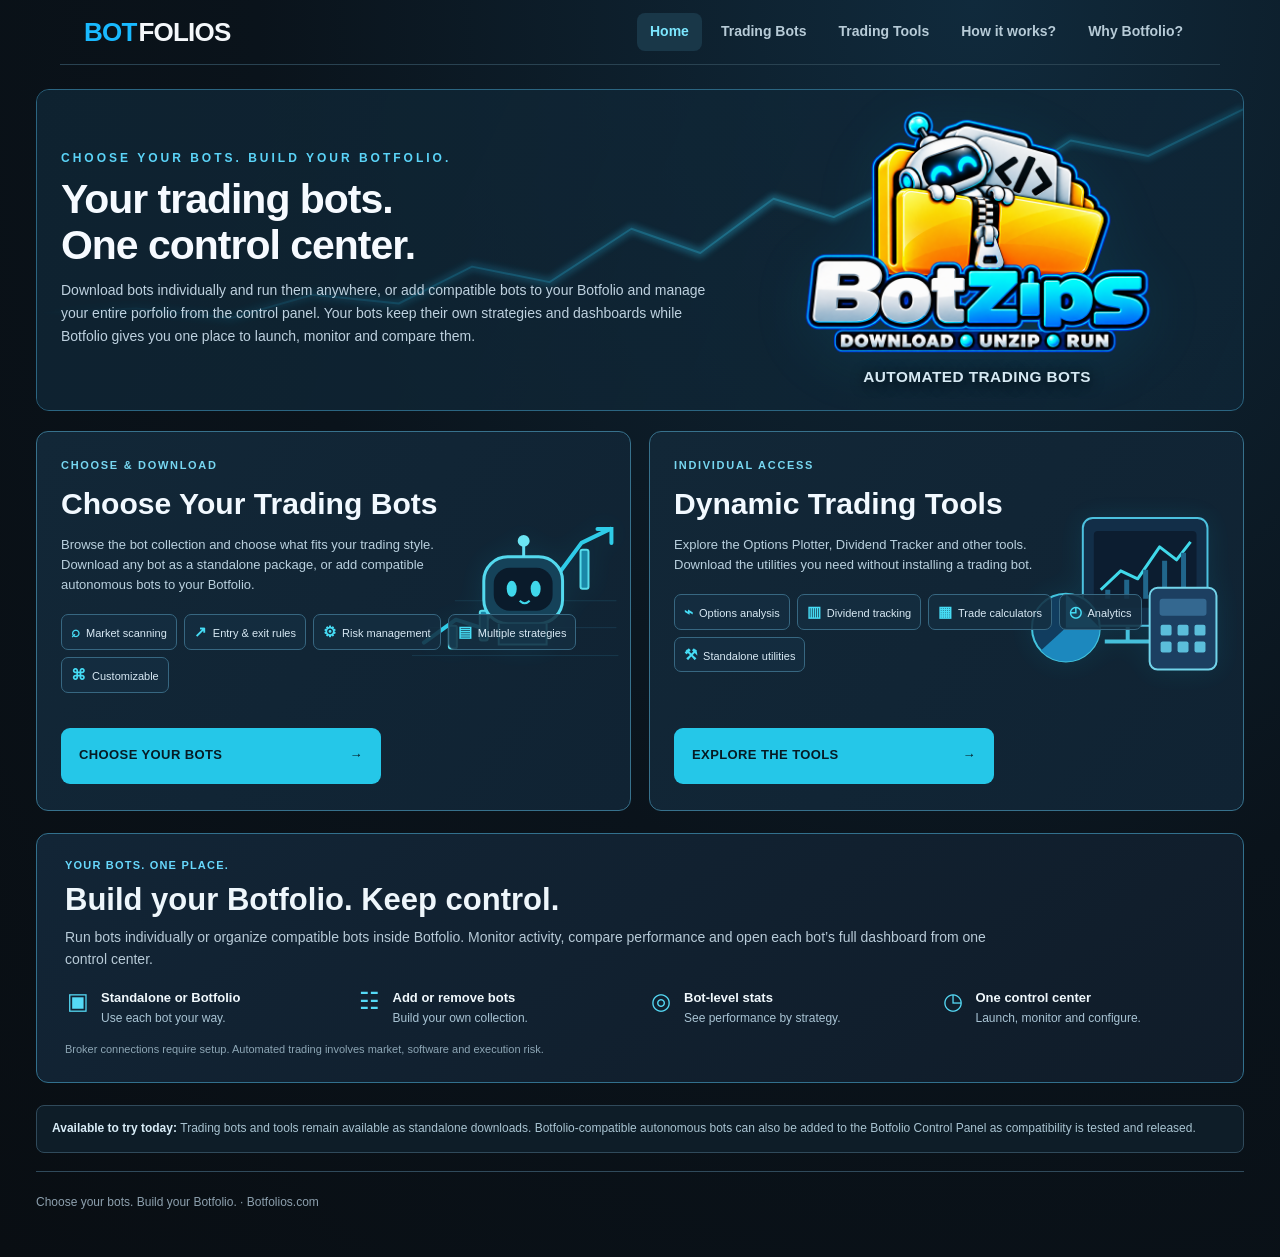
==== index.html @ ec1b8f1c "Update index.html" ====
<!DOCTYPE html>
<html lang="en">
 <head>
<!-- Google tag (gtag.js) -->
<script async src="https://www.googletagmanager.com/gtag/js?id=G-FT272GQ5T5"></script>
<script>
  window.dataLayer = window.dataLayer || [];
  function gtag(){dataLayer.push(arguments);}
  gtag('js', new Date());
  gtag('config', 'G-FT272GQ5T5');
</script>

  <meta charset="utf-8"/>
  <meta content="width=device-width,initial-scale=1" name="viewport"/>
  <script defer="" id="turnstileApi" src="https://challenges.cloudflare.com/turnstile/v0/api.js?render=explicit">
  </script>
  <meta name="description" content="Choose trading bots, build your Botfolio, and manage autonomous strategies from one control center. Download bots individually or add them to your Botfolio.">
  <title>Botfolios.com | Build Your Botfolio</title>
  <style>
   :root{--bg:#0a0f14;--panel:#111923;--panel2:#16212d;--line:#263746;--text:#eef6fb;--muted:#8da0ae;--cyan:#25c7e8;--cyan2:#0b7e99;--good:#55d694;--gold:#e8b95a;--locked:#78838d}
*{box-sizing:border-box}body{margin:0;background:radial-gradient(circle at 70% 0,#112837 0,#0a0f14 34%);color:var(--text);font:14px/1.45 Segoe UI,Arial,sans-serif}button,input,select{font:inherit}input,select{width:100%;height:40px;border:1px solid var(--line);border-radius:7px;background:#0b1219;color:var(--text);padding:8px 10px}input[type=checkbox]{width:auto;height:auto;accent-color:var(--cyan)}.shell{max-width:1260px;margin:auto;padding:24px}.hero{display:flex;justify-content:space-between;align-items:end;gap:20px;margin-bottom:18px}.brand{font-size:27px;font-weight:900;letter-spacing:.2px}.brand span{color:var(--cyan)}.tag{color:var(--muted);font-size:13px;margin-top:3px}.badge{border:1px solid #245064;background:#102633;color:#87e7fa;border-radius:999px;padding:7px 11px;font-weight:800;font-size:12px}.tabs{position:sticky;top:0;z-index:5;display:flex;gap:7px;overflow:auto;background:rgba(10,15,20,.94);backdrop-filter:blur(8px);padding:10px 0 12px;margin-bottom:12px}.tab{white-space:nowrap;border:1px solid var(--line);background:#101923;color:#b9c8d2;border-radius:7px;padding:9px 13px;cursor:pointer}.tab.active{background:#123044;border-color:#2386a2;color:#fff}.page{display:none}.page.active{display:block}.section{background:linear-gradient(180deg,var(--panel),#0f171f);border:1px solid var(--line);border-radius:10px;margin-bottom:12px;overflow:hidden}.head{display:flex;justify-content:space-between;gap:12px;align-items:center;padding:13px 15px;border-bottom:1px solid var(--line);font-weight:850;letter-spacing:.35px}.head small{font-weight:500;color:var(--muted);letter-spacing:0}.body{padding:15px}.grid{display:grid;grid-template-columns:repeat(4,minmax(0,1fr));gap:12px}.grid.three{grid-template-columns:repeat(3,minmax(0,1fr))}.field{display:grid;gap:6px;color:#aebdca;font-size:12px}.checks{display:flex;flex-wrap:wrap;gap:10px 18px;margin-top:13px}.check{display:flex;align-items:center;gap:7px;color:#c7d4dd}.note{margin-top:12px;padding:10px 12px;border-left:3px solid var(--cyan2);background:#0c151d;color:#9fb2bf;border-radius:3px}.rule{display:grid;grid-template-columns:1.2fr .9fr .7fr .7fr 42px;gap:8px;margin-top:8px}.add{margin-top:10px;border:1px dashed #347086;background:#0c1c26;color:#9cecff;border-radius:7px;padding:9px 12px;cursor:pointer}.premium-wrap{border:1px solid #5b4b2a;background:linear-gradient(180deg,#181711,#11151a);box-shadow:inset 0 1px 0 rgba(255,214,128,.06)}.premium-title{color:#ffd782}.premium-badge{background:#302712;border:1px solid #715b29;color:#ffd782;border-radius:999px;padding:4px 8px;font-size:10px;font-weight:900;letter-spacing:.8px}.premium-grid{display:grid;grid-template-columns:repeat(3,minmax(0,1fr));gap:10px}.premium-card{position:relative;border:1px solid #39382f;background:#11161b;border-radius:9px;padding:13px;min-height:132px;overflow:hidden}.premium-card h3{margin:0 0 6px;font-size:14px;color:#dce3e8}.premium-card p{margin:0 0 12px;color:#7f8b94;font-size:12px}.premium-card .fake{display:flex;gap:7px;opacity:.42;filter:saturate(.4)}.premium-card select,.premium-card input{height:34px;pointer-events:none}.lock{position:absolute;right:10px;top:10px;color:var(--gold);font-weight:900;font-size:11px}.premium-footer{display:flex;justify-content:space-between;align-items:center;gap:15px;margin-top:13px;padding:11px 12px;background:#17150e;border:1px solid #443a22;border-radius:8px;color:#a99b77}.premium-footer b{color:#f4ce76}.buildbar{position:sticky;bottom:0;display:flex;justify-content:space-between;align-items:center;gap:15px;margin-top:16px;padding:14px 15px;background:rgba(13,20,27,.96);border:1px solid #294151;border-radius:10px;backdrop-filter:blur(8px)}.buildbtn{border:0;border-radius:8px;background:linear-gradient(180deg,#34d2ee,#1295b4);color:#031017;font-weight:950;padding:12px 22px;cursor:pointer}.summary{color:#91a4b1;font-size:12px}.json{white-space:pre-wrap;background:#081016;border:1px solid var(--line);padding:14px;border-radius:8px;color:#b9dce7;max-height:420px;overflow:auto}.locked-input{opacity:.45;pointer-events:none}.pill{display:inline-block;border:1px solid #315262;border-radius:999px;padding:3px 7px;color:#9edff0;font-size:10px;font-weight:800}.subhead{font-weight:800;margin:3px 0 10px;color:#dce7ed}@media(max-width:900px){.grid,.grid.three,.premium-grid{grid-template-columns:repeat(2,minmax(0,1fr))}.rule{grid-template-columns:1fr 1fr}.hero{align-items:flex-start;flex-direction:column}}@media(max-width:560px){.shell{padding:14px}.grid,.grid.three,.premium-grid{grid-template-columns:1fr}.rule{grid-template-columns:1fr}.buildbar{align-items:stretch;flex-direction:column}.buildbtn{width:100%}}

@keyframes botSpin{to{transform:rotate(360deg)}}
.build-status{display:none;margin-top:22px;text-align:center}
.build-status.show{display:block}
.build-spinner{
  box-sizing:border-box;width:70px;height:70px;margin:0 auto 14px;
  border:7px solid #173342;border-top-color:#55d8ff;border-radius:50%;
  animation:botSpin .85s linear infinite;position:relative
}
.build-spinner.ready,.build-spinner.failed{animation:none}
.build-spinner.ready{border:1px solid #23d48a;border-radius:13px;background:linear-gradient(145deg,#35e5a4,#0ea873);box-shadow:0 8px 22px rgba(0,0,0,.22)}
.build-spinner.failed{border:3px solid #ff4d57}
.build-spinner.ready::after{
  content:"";position:absolute;inset:0;display:block;
  background:#fff;clip-path:polygon(16% 48%,27% 37%,43% 54%,75% 20%,87% 31%,43% 78%);
}
.build-spinner.failed::after{
  content:"×";position:absolute;inset:0;display:flex;align-items:center;
  justify-content:center;color:#ff626b;font-size:46px;font-weight:900
}
.build-status-title{font-weight:900;font-size:16px;color:#bdefff}
.build-status-text{margin-top:8px;color:#91a4b1;font-size:13px}

/* Bitcoin Premium checkout */
.premium-cta{border:1px solid #876b2f;background:linear-gradient(135deg,#241d10,#131a20);border-radius:10px;padding:17px;margin-top:14px}
.premium-cta h3{margin:0 0 5px;color:#ffd782;font-size:18px}.premium-cta p{margin:0 0 12px;color:#c6b99a}
.premium-button{background:linear-gradient(180deg,#ffd782,#dba638);border:0;color:#221807;font-weight:900;border-radius:8px;padding:12px 20px;cursor:pointer}
.premium-button:disabled{opacity:.5;cursor:not-allowed}.payment-panel{display:none;margin-top:15px;padding:15px;border:1px solid #6e582a;border-radius:9px;background:#14170f}
.payment-panel.show{display:block}.payment-panel code{word-break:break-all;color:#ffdb8a}.payment-panel input{margin:8px 0}.payment-message{margin-top:10px;color:#ffda89;white-space:pre-wrap}

/* Premium launch roadmap */
.premium-section-label{display:flex;align-items:center;justify-content:space-between;gap:12px;margin:6px 0 14px;padding-bottom:10px;border-bottom:1px solid #735a2d;color:#ffda86;font-size:15px;font-weight:900;letter-spacing:.5px}
.premium-section-label small{font-size:11px;color:#c5b48c;font-weight:600;letter-spacing:0}
.premium-section-label.future{color:#9ba9b6;border-bottom-color:#34404c;margin-top:25px}
.premium-card.launch{border-color:#84672e;background:linear-gradient(145deg,#282215,#161a1e);box-shadow:inset 0 1px 0 #b68c3230}
.premium-card.launch h3{color:#ffe0a0}
.premium-card.future{background:#0d1217;border-color:#252c34;opacity:.56;filter:grayscale(.65)}
.premium-card.future h3{color:#a7b1bb}
.premium-card.future .lock{color:#8994a1}
.premium-card.future .fake{opacity:.24}
.premium-intro{font-size:13px;color:#c5bba6;margin:0 0 16px}

/* Restrained Premium palette: gold belongs to launch cards only. */
.premium-wrap{border-color:#304455;background:linear-gradient(180deg,#121d28,#101820);box-shadow:none}
.premium-wrap>.head{border-bottom-color:#304455}
.premium-title{color:#eff5ff}
.premium-badge{background:#172430;border-color:#455b6d;color:#b7d0e4}
.premium-intro{color:#b6c5d1}
.premium-section-label{color:#eef4fa;border-bottom-color:#354b5b}
.premium-section-label small{color:#b7c5d1}
.premium-section-label.future{color:#a6c7dc;border-bottom-color:#354b5b}
.premium-card.launch{border-color:#c39737;background:linear-gradient(145deg,#211d14,#151a1e);box-shadow:inset 0 1px 0 #b68c3230}
.premium-card.launch h3,.premium-card.launch .lock{color:#ffda86}
.premium-footer{background:#111c26;border-color:#304455;color:#b3c5d2}
.premium-footer b{color:#e7f0f7}

/* Unsupported indicator options are visible but unavailable until Brain + runtime wiring is tested. */
select option:disabled{color:#81909e;background:#17212d}
.indicator-availability{border:1px solid #365266;background:#132331;border-radius:8px;padding:10px 12px;color:#bcd2e0;font-size:12px;margin:10px 0}
.indicator-availability strong{color:#8ad5ff}

/* Approved symbol whitelist */
.whitelist-entry{display:flex;gap:9px;align-items:center}.whitelist-entry input{max-width:370px}.whitelist-entry .add{margin:0;white-space:nowrap;height:40px}.symbol-chips{display:flex;gap:9px;flex-wrap:wrap;margin-top:13px}.symbol-chip{display:inline-flex;align-items:center;gap:9px;border:1px solid #3286a6;background:#112c3b;color:#d8f3ff;padding:7px 10px;border-radius:8px;font-weight:800}.symbol-chip button{width:23px;height:23px;border:1px solid #56778a;border-radius:5px;background:#193344;color:#e5f7ff;cursor:pointer}.symbol-count{color:#75dafa;font-weight:800}.symbol-error{color:#ff9b9b;min-height:16px;font-size:12px;margin-top:5px}@media(max-width:560px){.whitelist-entry{flex-wrap:wrap}.whitelist-entry input{max-width:none}}

/* Step 5: Basic / Premium choice */
.build-choice-intro{text-align:center;margin:2px 0 20px}.build-choice-intro h2{font-size:25px;margin:0 0 6px}.build-choice-intro p{color:var(--muted);margin:0}
.build-choices{display:grid;grid-template-columns:repeat(2,minmax(0,1fr));gap:15px;margin:18px 0}
.build-choice{display:flex;flex-direction:column;gap:12px;border:1px solid #3b5668;border-radius:12px;padding:23px;background:linear-gradient(155deg,#182734,#101922)}
.build-choice.paid{border:2px solid #c39840;background:linear-gradient(155deg,#292418,#131b22)}
.choice-label{display:inline-block;align-self:flex-start;border:1px solid #507084;border-radius:999px;padding:4px 10px;color:#a8deee;font-size:11px;font-weight:900;letter-spacing:.8px}
.paid .choice-label{border-color:#947234;color:#ffdf91}.choice-heading{display:flex;align-items:baseline;justify-content:space-between;gap:8px}
.choice-heading h3{font-size:21px;margin:0}.choice-price{font-size:29px;font-weight:900;color:#f4f9fc}.paid .choice-price{color:#ffdc8b}
.build-choice p{color:#b8c9d5;margin:0}.choice-features{margin:0;padding:0;list-style:none;color:#d7e6ef;line-height:2}.choice-features li::before{content:'✓';color:#63d8a2;margin-right:9px;font-weight:900}
.choice-action{margin-top:auto;min-height:45px;border:0;border-radius:8px;font-weight:900;cursor:pointer;background:linear-gradient(180deg,#39d4f0,#1299b9);color:#06171d;padding:11px 15px}
.paid .choice-action{background:linear-gradient(180deg,#ffdc89,#d8a638);color:#261a08}
.restore-box{border:1px solid #385263;background:#101d28;border-radius:10px;padding:16px;margin:18px 0}.restore-box h3{margin:0 0 6px}.restore-box p{margin:0 0 12px;color:var(--muted)}.restore-row{display:flex;gap:9px}.restore-row input{flex:1}.restore-row button{white-space:nowrap;border:1px solid #4d879d;background:#1b3543;color:#c4eefa;border-radius:7px;padding:8px 16px;cursor:pointer}.restore-note{font-size:12px;color:#cbbd91;margin-top:9px}
#premiumCheckout{display:none}#premiumCheckout.show{display:block}
@media(max-width:680px){.build-choices{grid-template-columns:1fr}.restore-row{flex-direction:column}}

/* Build progress lives beside the edition cards, not in a duplicate sticky footer. */
.build-status{margin:20px 0;padding:22px;border:1px solid #34738a;border-radius:12px;background:linear-gradient(150deg,#122c3a,#101a24);text-align:center}
.build-status.show{display:block}
.build-status-title{font-size:21px}
.build-status-text{font-size:14px;min-height:22px}
.build-status.ready{border-color:#3eac77}.build-status.failed{border-color:#d16b70}
.build-download{display:none;margin:16px auto 0;max-width:360px}
.build-download.show{display:block}
.turnstile-help{margin:10px auto 0;max-width:640px;color:#ffcf8b;text-align:center;font-size:12px}

/* Premium build progress — actual status only, no fabricated percentage */
.premium-progress{display:none;margin-top:16px;padding:20px;border:1px solid #c59a3d;border-radius:11px;background:linear-gradient(145deg,#192632,#111b24);color:#e7edf3}
.premium-progress.show{display:block}.premium-progress h3{margin:8px 0 2px;font-size:21px;color:#ffdc88}.premium-progress .pp-badge{display:inline-block;border:1px solid #9e762d;border-radius:20px;padding:4px 10px;color:#ffe09c;font-size:11px;font-weight:800;letter-spacing:.7px}.pp-sub{color:#aabccb;margin:0 0 14px}.pp-track{height:9px;background:#293b49;border-radius:20px;overflow:hidden;margin:15px 0 7px}.pp-fill{width:0;height:100%;background:linear-gradient(90deg,#c58c2c,#ffe19a);border-radius:20px;transition:width .4s}.pp-fill.indeterminate{width:35%;animation:pp-slide 1.7s ease-in-out infinite}@keyframes pp-slide{0%{transform:translateX(-105%)}100%{transform:translateX(390%)}}.pp-meta{display:flex;justify-content:space-between;gap:12px;color:#b7c9d7;font-size:12px}.pp-steps{display:grid;gap:11px;margin:20px 0}.pp-step{display:flex;align-items:center;gap:12px;color:#9fb0bd}.pp-mark{display:grid;place-items:center;flex:0 0 25px;height:25px;border:2px solid #627789;border-radius:50%;font-size:14px;font-weight:900}.pp-step.done{color:#dcebe4}.pp-step.done .pp-mark{background:#20a86a;border-color:#20a86a;color:white}.pp-step.current{color:#ffdc88;font-weight:700}.pp-step.current .pp-mark{border-color:#efbc54;color:#efbc54}.pp-info{padding:13px;border:1px solid #315a77;border-radius:8px;background:#132c3e;color:#c3deee;font-size:13px;line-height:1.6}.pp-error{color:#ffac9b}.pp-link{display:none;margin-top:13px;text-decoration:none}.pp-link.show{display:inline-block}@media(max-width:600px){.premium-progress{padding:14px}.pp-meta{flex-direction:column}}

.payment-wait-note{display:none;margin:12px 0;padding:12px;border:1px solid #ae8335;border-radius:8px;background:#332918;color:#ffdf9a;font-size:13px;line-height:1.55}.payment-wait-note.show{display:block}
.payment-success-actions{display:none;margin-top:15px;padding:17px;border:1px solid #44ad80;border-radius:9px;background:#142e29;color:#e1f5e9}.payment-success-actions.show{display:block}.payment-success-actions strong{font-size:17px;color:#91efbd}.payment-success-actions p{font-size:13px;line-height:1.5}.payment-success-actions .premium-button{margin-top:8px;max-width:100%}.payment-key-row{display:flex;align-items:center;gap:10px;flex-wrap:wrap;margin:12px 0}.payment-key-row code{overflow-wrap:anywhere;font-size:12px}.payment-hint{color:#c6d6cb}
/* Small optional restore demo; leaves payment and build flows unchanged. */
.restore-title-row{display:flex;align-items:baseline;gap:15px;flex-wrap:wrap;margin-bottom:6px}
.restore-title-row h3{margin:0}
.restore-demo-link{border:0;background:transparent;color:#f3c866;text-decoration:underline;text-underline-offset:3px;font-size:12px;font-weight:700;cursor:pointer;padding:0}
.restore-demo-link:hover,.restore-demo-link:focus-visible{color:#ffe7a7}
.restore-demo-dialog{border:1px solid #b78b39;border-radius:12px;background:#111e29;color:#f3f6f9;box-shadow:0 24px 75px #000b;padding:22px;width:min(94vw,820px);max-height:90vh}
.restore-demo-dialog::backdrop{background:#020810d9}
.restore-demo-dialog header{display:flex;align-items:center;justify-content:space-between;gap:16px;margin-bottom:8px}
.restore-demo-dialog h3{margin:0;font-size:20px;color:#ffdc88}
.restore-demo-dialog p{color:#bbcedc;font-size:13px;line-height:1.5;margin:6px 0 15px}
.restore-demo-dialog img{display:block;width:100%;height:auto;max-height:65vh;background:#0c1720;border:1px solid #385263;border-radius:7px}
.restore-demo-close{background:#213848;color:#d9f3ff;border:1px solid #527f94;border-radius:6px;padding:7px 12px;cursor:pointer;font-size:18px}

/* v1.6.14: compact wallet-style address-first quote; reserve gold for primary actions. */
.btc-copy-row{display:flex;align-items:baseline;justify-content:space-between;gap:12px;margin:10px 0;flex-wrap:wrap}
.btc-copy-info{min-width:0;overflow-wrap:anywhere;color:#d8e6ef}
.btc-copy-info strong{color:#d8e6ef}
.btc-copy-info code{color:#e3edf4}
.btc-copy-link{border:0;background:transparent;color:#86cfe9;text-decoration:underline;text-underline-offset:3px;padding:2px 4px;cursor:pointer;font:inherit;font-size:12px;white-space:nowrap}
.btc-copy-link:hover,.btc-copy-link:focus-visible{color:#c5f0ff}
.btc-exact-note{color:#d7bd81;font-size:12px;margin:3px 0 13px}
#paymentQuote>p{color:#d0dbe3}
#paymentQuote>p b{color:#c6d5de}
.payment-wait-note{border-color:#79643a;background:#28271e;color:#d9cba9}
.home-library-links{display:flex;align-items:center;gap:15px;flex-wrap:wrap;margin-top:auto}
.home-library-links .path-button{margin-top:0}
.home-tools-link{color:#8ee7fa;text-decoration:none;font-size:13px;font-weight:850;letter-spacing:.5px;white-space:nowrap;border-bottom:1px solid #327b8d;padding:7px 1px}
.home-tools-link:hover,.home-tools-link:focus-visible{color:#fff;border-bottom-color:#8ee7fa}
@media(max-width:560px){.home-library-links{align-items:stretch;flex-direction:column;gap:8px}.home-tools-link{text-align:center}}

/* Compact tools banner inside the Mini-RSI feature box */
.mini-tools-banner{display:flex;align-items:center;justify-content:space-between;gap:16px;margin:0 22px 20px;padding:13px 17px;border:1px solid #2d6278;border-radius:9px;background:linear-gradient(100deg,#173044,#122636)}
.mini-tools-banner strong{display:block;color:#e6f8ff;font-size:14px;letter-spacing:.2px}
.mini-tools-banner span{display:block;color:#a9c6d5;font-size:12px;margin-top:3px}
.mini-tools-banner a{flex-shrink:0;color:#8ee7fa;font-size:12px;font-weight:800;letter-spacing:.6px;text-decoration:none;border:1px solid #39849d;border-radius:7px;padding:10px 13px}
.mini-tools-banner a:hover,.mini-tools-banner a:focus-visible{color:#fff;border-color:#8ee7fa;background:#1d4254}
@media(max-width:580px){.mini-tools-banner{flex-direction:column;align-items:stretch;margin:0 14px 15px}.mini-tools-banner a{text-align:center}}

/* Mini-RSI / Trading Tools split card */
.mini-rsi .mini-body.mini-split{display:grid;grid-template-columns:minmax(0,1fr) minmax(320px,.92fr);gap:20px;align-items:stretch;padding:22px}
.mini-left{display:flex;align-items:center;gap:18px;min-width:0;padding:8px 6px}
.mini-left .home-glyph{flex:0 0 57px}
.mini-left h2{font-size:23px}
.mini-left p{font-size:14px}
.mini-tools-panel{border:1px solid #315a70;background:#102230;border-radius:10px;padding:18px 20px;min-width:0;display:flex;flex-direction:column;gap:10px}
.mini-tools-heading h2{font-size:21px;margin:2px 0 1px}
.mini-tools-heading p{font-size:12px;margin:0 0 3px}
.mini-tools-kicker{font-size:10px;font-weight:850;letter-spacing:1.1px;color:#80dff2}
.mini-tool-row{display:flex;align-items:center;gap:11px;border:1px solid #29485a;border-radius:8px;padding:9px 10px;background:#162c3c}
.mini-tool-icon{height:35px;width:35px;flex:0 0 35px;border:1px solid #315b71;border-radius:8px;display:grid;place-items:center;color:#86e1f3;font-size:20px}
.mini-tool-row>div:nth-child(2){flex:1;min-width:0}
.mini-tool-row strong{display:block;font-size:13px;color:#f0f8fc}
.mini-tool-row span{display:block;font-size:11px;color:#aac8d7;margin-top:2px}
.mini-tool-row>a{display:grid;place-items:center;width:34px;height:34px;border-radius:7px;background:#2ab5d5;color:#072230;text-decoration:none;font-size:21px;font-weight:800}
.mini-tool-row>a:hover{background:#79e6f7}
.mini-all-tools{display:flex;align-items:center;justify-content:space-between;border:1px solid #43839a;border-radius:7px;padding:10px 12px;color:#a6efff;text-decoration:none;font-size:12px;font-weight:850;letter-spacing:.4px;margin-top:auto}
.mini-all-tools:hover{background:#1b4051;color:white}
.mini-head-tools{font-size:11px;color:#8de2f2}
@media(max-width:820px){.mini-rsi .mini-body.mini-split{grid-template-columns:1fr}.mini-head-tools{display:none}}
@media(max-width:560px){.mini-left{align-items:flex-start;flex-direction:column}.mini-rsi .mini-body.mini-split{padding:15px}.mini-tools-panel{padding:15px}}
  </style>
  <style>
   /* v1.6.15: one centered customer-facing Premium action, no duplicate build controls */
#premiumBuildBtn,#paymentBuildDownload,#ppDownload{display:none!important}
.premium-action-wrap{max-width:760px;margin:22px auto 12px;text-align:center;padding:12px 18px}
.premium-single-action{display:block;width:100%;min-height:55px;font-size:17px;letter-spacing:.3px;box-shadow:0 5px 18px #0005}
.premium-single-action:disabled{opacity:.72;cursor:wait}
.premium-action-note{margin-top:10px;color:#b9c9d4;font-size:13px;line-height:1.5}
.payment-success-actions{background:#142c28;border-color:#386b57}
.payment-success-actions .payment-hint{display:none}
#turnstileWrap{margin-top:8px!important}
  </style>
  <style>
   /* v1.6.18 — One Premium workspace, collapsible steps, restrained accent color. */
.premium-workspace{margin:18px 0;border:1px solid #3b596a;border-radius:12px;background:#101d27;padding:17px 18px 20px}
.premium-workspace-heading h3{margin:0 0 4px;font-size:20px;color:#eaf4fa}.premium-workspace-heading p{margin:0 0 15px;color:#aebfc9;font-size:13px}
.premium-fold{border:1px solid #334c5c;border-radius:9px;background:#13212b;margin:10px 0;overflow:hidden}
.premium-fold[open]{border-color:#52758a}.premium-fold>summary{cursor:pointer;list-style:none;padding:14px 16px;font-weight:800;color:#dce9ef;display:flex;align-items:center;gap:12px}
.premium-fold>summary::-webkit-details-marker{display:none}.fold-state{font-size:12px;color:#9cc5d5;font-weight:500;margin-left:auto}.fold-chevron{font-size:19px;color:#a9c4d0;transition:transform .2s}.premium-fold[open] .fold-chevron{transform:rotate(180deg)}
.fold-body{padding:0 15px 16px}.premium-fold .restore-box.embedded,.premium-fold .premium-cta.embedded{margin:0;padding:8px 0 0;border:0;background:transparent;box-shadow:none}
.premium-fold .restore-title-row h3{display:none}.premium-fold .restore-title-row{justify-content:flex-end}.premium-fold .restore-box>p{font-size:13px}
.premium-fold .premium-cta h3{display:none}.premium-fold .premium-cta>p{font-size:12px;color:#b5c4cf}
.premium-fold .payment-panel{background:#121d24;border:1px solid #344c58}.premium-fold .payment-success-actions{border-color:#387e65;background:#142a26}
.premium-fold .premium-progress{margin:4px 0 0;border:0;background:transparent;padding:12px 0}.premium-fold .premium-progress h3{color:#e2f2f6}
.premium-fold .pp-badge{border-color:#43745e;color:#a3e9c3}.premium-fold .pp-step.current{color:#a4d8e8}.premium-fold .pp-step.current .pp-mark{border-color:#68afc7;color:#8fd2e8}
.premium-fold .pp-fill{background:linear-gradient(90deg,#2d93ae,#6ed7bf)}
.premium-workspace-action{margin:19px auto 0;text-align:center;max-width:660px}
.premium-workspace-action .premium-single-action{width:100%;min-height:53px;font-size:16px}
.premium-workspace-action .premium-single-action.download-ready{background:linear-gradient(#46d28c,#159e63)!important;border-color:#58d6a0!important;color:#06251a!important;box-shadow:0 3px 18px #0d9d5230}
.premium-activity{font-size:13px;color:#8dd4e4;margin:7px 0 13px;min-height:20px}.premium-activity:not([hidden])::before{content:'◌';display:inline-block;margin-right:9px;animation:premium-spin 1.1s linear infinite}@keyframes premium-spin{to{transform:rotate(360deg)}}
#paymentSuccessActions .payment-hint{display:none}#paymentSuccessActions{padding:12px}#paymentSuccessActions strong{font-size:14px}
#paymentWaitNote{border-color:#465b65;background:#1b292e;color:#bed1d9}
#premiumCheckout .premium-button{background:linear-gradient(#e7c47a,#cda14b)}
#turnstileWrap{margin-top:15px!important}
@media(max-width:600px){.premium-workspace{padding:12px}.fold-body{padding:0 10px 12px}.premium-fold>summary{padding:12px}}
  </style>
  <style>
   /* Free Trading Bots brand and three-path landing. All existing payment/build handlers remain intact. */
.brand{font-size:31px;letter-spacing:-.7px}.brand-dot{font-size:17px;color:#93a9b7!important;letter-spacing:0}
.launch-intro{max-width:860px;padding:27px 0 19px}.launch-intro .eyebrow{font-size:11px;letter-spacing:1.9px;font-weight:900;color:#67c7ee}.launch-intro h1{font-size:clamp(28px,4.2vw,48px);line-height:1.09;letter-spacing:-1.2px;margin:10px 0 12px}.launch-intro p{font-size:16px;line-height:1.7;color:#b8cbd8;max-width:760px;margin:0}
.path-grid{display:grid;grid-template-columns:repeat(3,minmax(0,1fr));gap:13px;margin:8px 0 17px}.path-card{display:flex;flex-direction:column;gap:12px;padding:22px 19px;border:1px solid #2e4a5b;background:linear-gradient(145deg,#172734,#101b24);border-radius:12px}.path-card.featured{border-color:#4285a6;background:linear-gradient(145deg,#1a3041,#111c26)}.path-tag{color:#8ed9f7;font-size:10px;letter-spacing:1.2px;font-weight:900}.path-card h2{font-size:21px;line-height:1.2;margin:0}.path-card p{color:#b5c8d4;line-height:1.55;margin:0}.path-card ul{padding-left:18px;color:#b8cbd7;font-size:12px;line-height:1.8;margin:0 0 5px}.path-button{margin-top:auto;display:flex;align-items:center;justify-content:space-between;gap:8px;border:0;border-radius:7px;padding:12px 13px;text-decoration:none;font-weight:900;font-size:12px;letter-spacing:.4px;background:#24bde5;color:#051923;cursor:pointer}.path-button.outline{background:#1b3749;color:#d0effc;border:1px solid #3c7896}.path-button:hover{filter:brightness(1.13)}.truth-strip{padding:13px 15px;border:1px solid #304a5b;background:#0e1d28;border-radius:8px;color:#a9c4d2;font-size:12px;line-height:1.65;margin-bottom:16px}.truth-strip strong{color:#d9edf8}
/* Less gold: blue primary UI, gold reserved for Bitcoin pricing. */.build-choice.paid{border-color:#487a98;background:linear-gradient(155deg,#192c3c,#111b25)}.paid .choice-label{border-color:#487a98;color:#b0e2f5}.paid .choice-price{color:#d9f5ff}.paid .choice-action,.premium-button{background:linear-gradient(180deg,#44c5ec,#1688b4);color:#051922}.premium-workspace .premium-button{background:linear-gradient(180deg,#44c5ec,#1688b4)!important;color:#051922}.premium-card.launch{border-color:#4d7087;background:linear-gradient(145deg,#1b2c3b,#111b23)}.premium-card.launch h3,.premium-card.launch .lock{color:#c6eaff}.premium-section-label{border-bottom-color:#38586b}.premium-cta{border-color:#41667d;background:#13212d}.premium-cta h3{color:#d5f1ff}.payment-panel{border-color:#45677b;background:#101f2b}.payment-panel code{color:#b6e9ff}.payment-message{color:#aee1f5}.premium-progress{border-color:#456c83}.premium-progress h3{color:#d7effa}.premium-progress .pp-badge{border-color:#4b819b;color:#c5e8f6}.pp-fill{background:linear-gradient(90deg,#1a91bc,#79d7f1)}
@media(max-width:930px){.path-grid{grid-template-columns:1fr}.path-card{min-height:0}.launch-intro{padding-top:16px}}@media(max-width:560px){.launch-intro h1{font-size:30px}.path-card{padding:18px}}
  </style>
  <style>
   /* v1.6.22: dedicated branded hero and product-first homepage */
body{background:radial-gradient(ellipse at 76% 0%,#102a3c 0%,#0a131b 52%,#090e13 100%)}
.shell{max-width:1460px;padding:24px 36px}
.home-hero{display:grid;grid-template-columns:minmax(0,1.15fr) minmax(340px,.85fr);gap:36px;align-items:center;min-height:315px;padding:22px 0 16px;position:relative}
.home-hero-copy{position:relative;z-index:1}
.home-hero-copy .eyebrow{font-size:12px;letter-spacing:3px;font-weight:900;color:#5bd4f8}
.home-hero-copy h1{font-size:clamp(36px,4.25vw,62px);line-height:1.05;letter-spacing:-1.5px;margin:21px 0 17px;max-width:760px;color:#f6faff}
.home-hero-copy p{font-size:17px;line-height:1.65;color:#bed1df;max-width:700px;margin:0}
.home-hero-logo{display:flex;flex-direction:column;align-items:center;justify-content:center;min-width:0}
.hero-logo-tagline{margin-top:2px;text-align:center;color:#c8e5f2;font-size:clamp(17px,2vw,23px);font-weight:750;letter-spacing:.4px}
.home-hero-logo img{display:block;width:min(100%,510px);height:auto;max-height:310px;object-fit:contain;filter:drop-shadow(0 10px 28px #00b7ed16)}
.path-grid{gap:18px;margin:0 0 22px}.path-card{padding:23px 24px;min-height:340px;border-color:#32708d;background:linear-gradient(150deg,#122536,#101c29)}
.path-card.featured{border-color:#32708d;background:linear-gradient(150deg,#122536,#101c29)}
.path-tag{font-size:11px;color:#67d8fc}.path-card h2{font-size:24px}.path-card p{font-size:14px;line-height:1.65}
.path-card ul{font-size:13px;line-height:1.9;list-style:none;padding:0}.path-card li::before{content:'•';color:#49d2fa;margin-right:12px}
.path-button{font-size:13px;min-height:52px;padding:14px 18px;border-radius:9px}.path-button.outline{border-color:#298eb9}
.mini-rsi{margin:0 0 22px;border:1px solid #306d8b;background:linear-gradient(145deg,#112636,#0d1a26);border-radius:12px;overflow:hidden}
.mini-rsi .mini-head{display:flex;justify-content:space-between;align-items:center;padding:16px 24px;border-bottom:1px solid #28495c;font-weight:850;letter-spacing:.8px;color:#d9f1ff}
.mini-rsi .mini-body{display:grid;grid-template-columns:1.35fr 1fr;gap:26px;align-items:center;padding:28px 32px 32px}
.mini-rsi h2{font-size:25px;margin:0 0 13px}.mini-rsi p{font-size:15px;line-height:1.65;color:#b8cbd8;max-width:760px;margin:0}
.mini-chart{width:100%;height:auto;max-height:170px;overflow:visible}.mini-chart .guide{stroke:#286481;stroke-width:1;stroke-dasharray:6 5;fill:none}.mini-chart .plot{stroke:#2dbbff;stroke-width:2;stroke-linecap:round;stroke-linejoin:round;fill:none;filter:drop-shadow(0 0 4px #13a6f466)}
.truth-strip{margin:22px 0 18px}
@media(max-width:900px){.home-hero{grid-template-columns:1fr;gap:0;padding-top:14px}.home-hero-logo{justify-content:flex-start}.home-hero-logo img{max-height:230px;width:min(100%,380px)}.mini-rsi .mini-body{grid-template-columns:1fr}.path-card{min-height:0}}
@media(max-width:560px){.shell{padding:16px}.home-hero-copy h1{font-size:38px}.home-hero-copy p{font-size:15px}.home-hero-logo img{max-height:200px}.mini-rsi .mini-body{padding:20px}.mini-rsi .mini-head{padding:15px 18px}}
/* v1.6.23 — framed hero, one subdued trading line, tighter card spacing.
   Only homepage hero is affected; product cards and Mini RSI remain unchanged. */
.home-hero{
  isolation:isolate;
  overflow:hidden;
  border:1px solid #2b6581;
  border-radius:13px;
  background:linear-gradient(115deg,rgba(16,38,53,.85),rgba(15,39,57,.68));
  min-height:290px;
  padding:20px 24px 22px;
  margin-bottom:18px;
}
.home-hero::before{
  content:"";
  position:absolute;
  inset:0;
  z-index:0;
  background:linear-gradient(90deg,rgba(14,34,48,.88) 0%,rgba(14,34,48,.12) 52%,rgba(14,34,48,.10) 100%);
  pointer-events:none;
}
.hero-trading-line{
  position:absolute;
  z-index:0;
  inset:0;
  width:100%;height:100%;
  opacity:.46;
  pointer-events:none;
}
.home-hero-copy,.home-hero-logo{position:relative;z-index:1}
@media(max-width:900px){.home-hero{padding:20px;min-height:0}.hero-trading-line{opacity:.27}}
.path-card .customize-last{margin-top:auto;padding-top:7px;color:#aee9f7;font-size:13px;line-height:1.5}.path-card .customize-last strong{color:#d9f8ff}.path-card .customize-last+.path-button{margin-top:0}

/* v1.6.26: practical automation philosophy panel */
.philosophy{margin:0 0 22px;padding:25px 28px;border:1px solid #32708d;border-radius:12px;background:linear-gradient(145deg,#122536,#101c29)}
.philosophy .philosophy-tag{font-size:11px;letter-spacing:1.6px;font-weight:900;color:#67d8fc}
.philosophy h2{font-size:clamp(22px,2.4vw,30px);margin:9px 0 10px;color:#f1f8fc}
.philosophy>p{max-width:1050px;margin:0;color:#b8cbd8;font-size:14px;line-height:1.7}
.philosophy-grid{display:grid;grid-template-columns:repeat(4,minmax(0,1fr));gap:13px;margin-top:21px}
.philosophy-item{display:flex;align-items:flex-start;gap:12px;padding:13px;border:1px solid #2c536a;border-radius:9px;background:#142c3d}
.philosophy-icon{display:grid;place-items:center;flex:0 0 42px;width:42px;height:42px;border:1px solid #286b87;border-radius:9px;background:#193d51;color:#48d4f5}
.philosophy-icon svg{width:23px;height:23px;fill:none;stroke:currentColor;stroke-width:1.8;stroke-linecap:round;stroke-linejoin:round}
.philosophy-item strong{display:block;color:#eaf7ff;font-size:13px;margin:1px 0 4px}
.philosophy-item span{display:block;color:#adc6d5;font-size:12px;line-height:1.5}
.philosophy-note{font-size:11px!important;color:#8da6b5!important;margin-top:15px!important}
@media(max-width:980px){.philosophy-grid{grid-template-columns:repeat(2,minmax(0,1fr))}}
@media(max-width:560px){.philosophy{padding:20px 16px}.philosophy-grid{grid-template-columns:1fr}.philosophy-item{align-items:center}}


/* Homepage: catalogue-matched glyphs and two clear download paths. */
.path-grid.home-products{grid-template-columns:repeat(2,minmax(0,1fr));gap:18px}
.home-products .path-card{min-height:295px;padding:25px 27px}
.home-products .path-card h2{margin:3px 0 0;font-size:clamp(25px,2.5vw,34px)}
.home-products .path-card p{font-size:15px;line-height:1.65}
.home-products .path-button{margin-top:auto}
.home-product-head{display:flex;align-items:center;gap:17px;margin-bottom:8px}
.home-glyph{width:66px;height:66px;flex:0 0 66px;display:grid;place-items:center;background:#173241;border:1px solid #35637b;border-radius:13px;color:#70dcf3;font-size:36px;font-weight:800;line-height:1}
.home-glyph.small{width:48px;height:48px;flex-basis:48px;font-size:19px;border-radius:10px}
.home-glyph-stack{display:flex;align-items:center;gap:7px;flex-wrap:wrap}
.home-products .path-tag{display:block;margin-bottom:6px}
.home-products .home-availability{color:#9ce7c9;font-size:12px;font-weight:700}
.mini-rsi .mini-body{grid-template-columns:auto 1fr;gap:20px}
.mini-rsi .mini-body p{max-width:800px}
@media(max-width:900px){.path-grid.home-products{grid-template-columns:1fr}.home-products .path-card{min-height:0}}
@media(max-width:560px){.home-products .path-card{padding:19px}.home-product-head{gap:12px}.home-glyph{width:54px;height:54px;flex-basis:54px;font-size:29px}.mini-rsi .mini-body{grid-template-columns:1fr}}

/* DIYBot: concise bottom-of-page comparison; existing homepage remains unchanged. */
.diy-section{margin:0 0 22px;padding:25px 28px;border:1px solid #32708d;border-radius:12px;background:linear-gradient(145deg,#122536,#101c29)}
.diy-section .philosophy-tag{font-size:11px;letter-spacing:1.6px;font-weight:900;color:#67d8fc}
.diy-section>h2{font-size:clamp(24px,2.7vw,34px);margin:9px 0 9px;color:#f1f8fc}
.diy-intro{color:#b8cbd8;max-width:1000px;line-height:1.65;margin:0 0 20px;font-size:14px}
.diy-compare{display:grid;grid-template-columns:1fr 1.15fr;gap:16px}
.diy-panel{border:1px solid #31566b;background:#142c3d;border-radius:10px;padding:21px;display:flex;flex-direction:column;gap:12px}
.diy-panel.advanced{border-color:#3b809d;background:linear-gradient(145deg,#18384c,#112635)}
.diy-panel-head{display:flex;gap:13px;align-items:center}.diy-panel .home-glyph{width:53px;height:53px;flex-basis:53px;font-size:26px}
.diy-panel h3{margin:0;color:#eff9ff;font-size:23px}.diy-panel p{margin:0;color:#b9cfdd;line-height:1.65}
.diy-indicators{display:flex;gap:7px;flex-wrap:wrap}.diy-indicators span{border:1px solid #37637b;background:#0e2230;border-radius:6px;color:#b9e8f8;font-size:11px;font-weight:800;padding:5px 8px}
.diy-example{border-left:3px solid #4acaf0;padding:10px 12px;background:#0d2230;color:#d6effa;border-radius:4px;font-size:13px;line-height:1.7}
.diy-features{display:grid;grid-template-columns:1fr 1fr;gap:9px}.diy-feature{display:flex;gap:9px;align-items:flex-start;color:#c8e3ef;font-size:13px;line-height:1.5}.diy-feature b{color:#62d9f5;font-size:16px;line-height:1.1}
.diy-status{margin-top:auto;color:#9ce7c9;font-size:12px;font-weight:700}.diy-disclaimer{color:#91acbc;font-size:11px;line-height:1.6;margin:15px 0 0}
@media(max-width:850px){.diy-compare{grid-template-columns:1fr}}
@media(max-width:560px){.diy-section{padding:20px 16px}.diy-panel{padding:17px}.diy-features{grid-template-columns:1fr}}
/* v1.6.29 — compact hero text, original-size logo */
.home-hero-copy h1{font-size:clamp(30px,3.15vw,45px);line-height:1.12;margin:15px 0 12px;letter-spacing:-1px}
.home-hero-copy p{font-size:14px;line-height:1.58;max-width:660px}
.home-hero-logo img{width:min(100%,510px);max-height:310px}
@media(max-width:900px){.home-hero-copy h1{font-size:clamp(28px,5vw,38px)}.home-hero-copy p{font-size:14px}}
@media(max-width:560px){.home-hero-copy h1{font-size:30px}.home-hero-copy p{font-size:13px}}
  </style>
  <style>
   /* v1.6.30 — product-first homepage repackage; original product details and links preserved. */
.home-hero{min-height:245px;gap:20px;margin-bottom:20px}
.home-hero-copy h1{font-size:clamp(30px,3.2vw,46px);margin:10px 0}
.home-hero-copy p{font-size:14px;line-height:1.65}
.home-hero-logo img{max-height:240px;width:min(100%,400px)}
.home-primary{display:grid;grid-template-columns:1fr 1fr;gap:18px;margin:0 0 22px}
.home-primary article{background:#122737;border:1px solid #37718c;border-radius:12px;padding:27px;display:flex;flex-direction:column;gap:13px;min-height:235px}
.home-primary article:nth-child(2){background:#132331}
.home-primary .primary-label{color:#77d7f1;font-size:11px;letter-spacing:1.7px;font-weight:900}
.home-primary h2{font-size:clamp(26px,2.7vw,37px);margin:0;color:#f2f9ff}
.home-primary p{color:#b9d0de;font-size:15px;line-height:1.6;margin:0}
.home-primary .path-button{margin-top:auto;width:100%;max-width:320px}
.local-advantage{border:1px solid #32708d;background:#102432;border-radius:12px;padding:25px 28px;margin:0 0 22px}
.local-advantage h2{font-size:clamp(24px,2.7vw,32px);margin:5px 0 10px}
.local-advantage>p{color:#c1d2df;line-height:1.65;font-size:15px;max-width:960px;margin:0 0 20px}
.local-grid{display:grid;grid-template-columns:repeat(4,1fr);gap:12px}
.local-grid>div{background:#152f40;border:1px solid #315a70;border-radius:9px;padding:15px}
.local-grid strong{display:block;font-size:15px;color:#effaff;margin-bottom:6px}
.local-grid span{color:#abc7d6;font-size:13px;line-height:1.55}
.home-section-heading{margin:24px 0 13px;font-size:25px;letter-spacing:-.4px}
.home-more{border:1px solid #30556a;border-radius:12px;margin:0 0 18px;overflow:hidden;background:#10202d}
.home-more>summary{cursor:pointer;padding:18px 22px;font-size:19px;font-weight:800;color:#e7f6ff}
.home-more>summary small{display:block;font-size:13px;color:#a7c3d1;font-weight:400;margin-top:4px}
.home-more>.more-content{padding:4px 18px 18px}
.home-more .philosophy,.home-more .diy-section{margin:0}
.home-primary a:focus-visible,.home-more summary:focus-visible{outline:2px solid #72d9f7;outline-offset:3px}
@media(max-width:900px){.local-grid{grid-template-columns:repeat(2,1fr)}}
@media(max-width:680px){.home-primary{grid-template-columns:1fr}.local-grid{grid-template-columns:1fr}.home-primary article{min-height:0}.local-advantage{padding:19px}.home-hero-logo{display:none}}
  </style>
  <style>
   /* Homepage v1.6.31: identical primary navigation button dimensions */
.home-primary article{display:flex;flex-direction:column}
.home-primary article>.path-button{box-sizing:border-box;width:325px;max-width:100%;min-height:56px;margin-top:auto;align-self:flex-start;display:flex;align-items:center;justify-content:space-between}
@media(max-width:560px){.home-primary article>.path-button{width:100%}}
  </style>
  <style id="site-navigation-style">
   .site-nav{position:relative;z-index:30;display:flex;align-items:center;justify-content:space-between;gap:20px;max-width:1160px;margin:auto;padding:13px 24px;border-bottom:1px solid #294251;font:600 14px/1.4 Inter,Segoe UI,Arial,sans-serif}.site-nav .site-brand{color:#f1f8fc;text-decoration:none;font-weight:850;font-size:17px;white-space:nowrap}.site-nav .site-brand .logo-bot{color:#fff;font-weight:850;font-style:normal}.site-nav .site-brand .logo-istics{color:#b3c5d5;font-weight:300;font-style:italic;margin-left:3px}.site-nav .site-links{display:flex;flex-wrap:wrap;gap:6px;align-items:center}.site-nav .site-links a{padding:9px 13px;border-radius:8px;color:#b7cbd7;text-decoration:none;transition:background .2s,color .2s}.site-nav .site-links a:hover,.site-nav .site-links a[aria-current="page"]{background:#193748;color:#7ce7ff}.site-nav .site-links .site-highlight{border:1px solid #426579;color:#e9f8ff}@media(max-width:700px){.site-nav{align-items:flex-start;flex-direction:column;gap:8px}.site-nav .site-links{gap:2px}.site-nav .site-links a{padding:8px 10px;font-size:13px}}
  </style>
<style id="botistics-wordmark-fix">
.site-nav a.site-brand{display:inline-flex;align-items:baseline;gap:0;font-family:"Segoe UI",Arial,sans-serif;font-size:26px;line-height:1;letter-spacing:-.8px;text-decoration:none}
.site-nav a.site-brand .logo-bot{color:#fff;font-weight:800;font-style:normal}
.site-nav a.site-brand .logo-istics{color:#b3c5d5;font-weight:300;font-style:italic;margin-left:3px}
</style>
 
<style id="home-static-approach-fix">
.home-more>.home-more-heading{padding:18px 22px;font-size:19px;font-weight:800;color:#e7f6ff}
.home-more>.home-more-heading small{display:block;font-size:13px;color:#a7c3d1;font-weight:400;margin-top:4px}
</style>
<style id="home-primary-icons-style">
/* Icon-rich homepage product banners: scoped to the two primary cards only. */
.home-primary .illustrated-card{position:relative;isolation:isolate;overflow:hidden;min-height:380px;padding:26px 24px;gap:13px;background:linear-gradient(125deg,#122737,#102333);border-color:#37718c}
.home-primary .illustrated-card:nth-child(2){background:linear-gradient(125deg,#122737,#102333)}
.home-primary .illustrated-card>.primary-label,.home-primary .illustrated-card>h2,.home-primary .illustrated-card>p,.home-primary .illustrated-card>.feature-chips,.home-primary .illustrated-card>.path-button{position:relative;z-index:1}
.home-primary .illustrated-card>h2{font-size:clamp(24px,2.35vw,34px);line-height:1.16;max-width:100%;}
.home-primary .illustrated-card>p{max-width:72%;font-size:13px;line-height:1.55}
.home-primary .feature-art{position:absolute;right:7px;top:68px;width:37%;max-width:220px;opacity:.94;pointer-events:none;z-index:0;filter:drop-shadow(0 0 13px #00c9f41c)}
.home-primary .feature-art svg{width:100%;height:auto;display:block}
.home-primary .feature-chips{display:flex;flex-wrap:wrap;gap:7px;margin:6px 0 10px;max-width:100%}
.home-primary .feature-chips span{border:1px solid #376781;background:#142e40db;border-radius:7px;padding:6px 9px;color:#d8e9f4;font-size:11px;white-space:nowrap}
.home-primary .feature-chips b{color:#46dcf5;font-size:15px;margin-right:3px}
.home-primary .illustrated-card>.path-button{background:#25c7e8;color:#061b24;max-width:320px;margin-top:auto}
@media(max-width:1020px){.home-primary .illustrated-card>p{max-width:100%;padding-right:0}.home-primary .feature-art{opacity:.18;right:5px;top:90px;width:48%}}
@media(max-width:680px){.home-primary .illustrated-card{min-height:0}.home-primary .feature-art{width:32%;opacity:.22}.home-primary .feature-chips span{white-space:normal}}
</style>
<style id="home-benefits-compact-style">
/* Only the two former homepage information panels are consolidated. */
.home-benefits{border:1px solid #32708d;background:linear-gradient(145deg,#122536,#101c29);border-radius:12px;padding:24px 28px;margin:0 0 18px}
.home-benefits h2{font-size:clamp(23px,2.5vw,31px);margin:7px 0 9px;line-height:1.2}
.home-benefits>p{color:#b8cbd8;font-size:14px;line-height:1.55;margin:0;max-width:950px}
.home-benefit-grid{display:grid;grid-template-columns:repeat(4,minmax(0,1fr));gap:16px;margin:20px 0 14px}
.home-benefit{display:flex;align-items:flex-start;gap:10px;min-width:0}
.home-benefit-icon{color:#55d9f5;font-size:23px;line-height:1;flex:0 0 26px;text-align:center}
.home-benefit strong{display:block;color:#f0f8fc;font-size:13px;line-height:1.3}
.home-benefit span:not(.home-benefit-icon){display:block;color:#a9c4d4;font-size:12px;line-height:1.4;margin-top:3px}
.home-benefits>.home-benefits-note{font-size:11px;color:#8da6b5;margin-top:5px}
@media(max-width:850px){.home-benefit-grid{grid-template-columns:repeat(2,minmax(0,1fr));gap:18px}}
@media(max-width:560px){.home-benefits{padding:18px 16px}.home-benefit-grid{gap:16px 12px;margin:17px 0 14px}.home-benefit-icon{font-size:20px;flex-basis:22px}.home-benefit strong{font-size:12px}.home-benefit span:not(.home-benefit-icon){font-size:11px}}
</style>
<style id="botistics-dictionary-style">
.botistics-definition {
  padding: 16px 10px;
  text-align: center;
  border-top: 1px solid #365d70;
  background: transparent;
}

.dictionary-heading {
  display: flex;
  align-items: baseline;
  justify-content: center;
  gap: 12px;
  margin-bottom: 8px;
}

.dictionary-word {
  color: #f3f7fb;
  font-size: 24px;
  font-weight: 600;
  letter-spacing: -0.5px;
}

.dictionary-type {
  color: #8bc3d6;
  font-size: 13px;
  font-style: italic;
}

.dictionary-meaning {
  margin: 0 0 8px;
  color: #e1e7ec;
  font-size: 15px;
  font-weight: 400;
  line-height: 1.5;
}

.dictionary-origin {
  margin: 0;
  color: #91aabb;
  font-size: 12px;
  line-height: 1.5;
}
.home-hero-logo .botistics-definition { width: 100%; max-width: 490px; margin-top: 8px; }
@media (max-width:680px) { .home-hero-logo .botistics-definition { padding: 14px 6px; } }

</style>

<style id="botfolios-home-rebrand">
.site-nav a.site-brand .logo-bot{color:#19b9ff;font-weight:900;font-style:normal}
.site-nav a.site-brand .logo-istics{color:#f5f8fb;font-weight:800;font-style:normal;margin-left:2px}
.botfolio-hero-title{font-size:clamp(30px,3.15vw,45px);line-height:1.1;margin:14px 0 12px;color:#f6faff;letter-spacing:-1px}
.home-hero-logo img{width:min(100%,500px)!important;max-width:500px!important;max-height:250px!important;object-fit:contain}
.botfolio-css-tagline{margin-top:6px;text-align:center;color:#dcebf4;font-size:clamp(12px,1.2vw,16px);font-weight:750;letter-spacing:.45px;line-height:1.45;text-shadow:0 2px 14px #000}
.botfolio-css-tagline strong{color:#55d8ff;font-weight:900}
@media(max-width:900px){.botfolio-css-tagline{max-width:520px}.home-hero-logo{display:flex}}
@media(max-width:680px){.home-hero-logo{display:flex}.botfolio-hero-title{font-size:32px}}
</style>
</head>
 <body>
  <nav aria-label="Main navigation" class="site-nav">
    <a class="site-brand" href="index.html">
      <span class="logo-bot">BOT</span><span class="logo-istics">FOLIOS</span>
    </a>


   <div class="site-links">
    <a aria-current="page" href="index.html">
     Home
    </a>
    <a href="bots.html">
     Trading Bots
    </a>
    <a href="tools.html">
     Trading Tools
    </a>
     <a href="howitworks.html">
     How it works?
    </a>
    <a href="about.html">
     Why Botfolio?
    </a>
   </div>
  </nav>
  <div class="shell">
   <header class="home-hero">
    <svg aria-hidden="true" class="hero-trading-line" focusable="false" preserveaspectratio="none" viewbox="0 0 1400 330">
     <defs>
      <lineargradient id="hero-line-fade" x1="0" x2="1" y1="0" y2="0">
       <stop offset="0%" stop-color="#22caff" stop-opacity="0">
       </stop>
       <stop offset="30%" stop-color="#22caff" stop-opacity=".35">
       </stop>
       <stop offset="62%" stop-color="#37d8ff" stop-opacity=".85">
       </stop>
       <stop offset="100%" stop-color="#29d2ff" stop-opacity=".42">
       </stop>
      </lineargradient>
      <filter height="200%" id="hero-line-glow" width="140%" x="-20%" y="-50%">
       <fegaussianblur stddeviation="4">
       </fegaussianblur>
      </filter>
     </defs>
     <path d="M0 230 L115 225 L225 235 L320 211 L420 220 L505 182 L595 198 L690 143 L770 168 L855 112 L925 131 L1020 88 L1110 105 L1200 52 L1290 68 L1400 20" fill="none" filter="url(#hero-line-glow)" stroke="url(#hero-line-fade)" stroke-width="7">
     </path>
     <path d="M0 230 L115 225 L225 235 L320 211 L420 220 L505 182 L595 198 L690 143 L770 168 L855 112 L925 131 L1020 88 L1110 105 L1200 52 L1290 68 L1400 20" fill="none" stroke="url(#hero-line-fade)" stroke-linecap="round" stroke-linejoin="round" stroke-width="2">
     </path>
    </svg>
    <div class="home-hero-copy">
     <div class="eyebrow">
      CHOOSE YOUR BOTS. BUILD YOUR BOTFOLIO.
     </div>
     <h1 class="botfolio-hero-title">Your trading bots.<br>One control center.</h1>
     <p>
      Download bots individually and run them anywhere, or add compatible bots to your Botfolio and manage your entire porfolio from the control panel. Your bots keep their own strategies and dashboards while Botfolio gives you one place to launch, monitor and compare them.
     </p>
    </div>
   

  

<div class="home-hero-logo">
  <img
    src="assets/logo.png"
    alt="Botfolios.com"
    style="width:100%; max-width:370px; height:auto;">
  <div class="botfolio-css-tagline">AUTOMATED TRADING BOTS</div>
 
</header>
<section aria-label="Choose bots or tools" class="home-primary">
<article class="illustrated-card bot-card"><div aria-hidden="true" class="feature-art"><svg fill="none" viewbox="0 0 220 180" xmlns="http://www.w3.org/2000/svg"><path d="M8 156H215M26 128H213M51 101H213" opacity=".4" stroke="#245b75"></path><path d="M20 143l32-23 25 8 31-44 30 13 40-54 29-14" stroke="#31d7f4" stroke-linecap="round" stroke-linejoin="round" stroke-width="4"></path><path d="M194 29h14v14" stroke="#31d7f4" stroke-linecap="round" stroke-width="4"></path><g fill="#1b8fb0" stroke="#5ce8f7" stroke-width="2"><rect height="23" rx="2" width="8" x="45" y="126"></rect><rect height="30" rx="2" width="8" x="76" y="111"></rect><rect height="34" rx="2" width="8" x="107" y="91"></rect><rect height="39" rx="2" width="8" x="177" y="50"></rect></g><rect fill="#16445c" height="67" rx="24" stroke="#58e5fa" stroke-width="3" width="79" x="80" y="57"></rect><rect fill="#0a1b2b" height="43" rx="16" width="59" x="90" y="68"></rect><ellipse cx="108" cy="89" fill="#43e4f7" rx="5" ry="8"></ellipse><ellipse cx="132" cy="89" fill="#43e4f7" rx="5" ry="8"></ellipse><path d="M116 101q5 5 10 0" stroke="#43e4f7" stroke-width="2"></path><path d="M120 57V44" stroke="#65e9ff" stroke-width="3"></path><circle cx="120" cy="41" fill="#72f1ff" r="6"></circle><path d="M95 124v21h48v-21" fill="#145574" stroke="#58e5fa" stroke-width="2"></path></svg></div>
<div class="primary-label">
      CHOOSE &amp; DOWNLOAD
     </div>
<h2>
      Choose Your Trading Bots
     </h2>
<p>
      Browse the bot collection and choose what fits your trading style. Download any bot as a standalone package, or add compatible autonomous bots to your Botfolio.
     </p><div aria-label="Features" class="feature-chips"><span><b aria-hidden="true">⌕</b> Market scanning</span><span><b aria-hidden="true">↗</b> Entry &amp; exit rules</span><span><b aria-hidden="true">⚙</b> Risk management</span><span><b aria-hidden="true">▤</b> Multiple strategies</span><span><b aria-hidden="true">⌘</b> Customizable</span></div>
<a class="path-button" href="bots.html">
      CHOOSE YOUR BOTS
      <span aria-hidden="true">
       →
      </span>
</a>
</article>
<article class="illustrated-card tools-card"><div aria-hidden="true" class="feature-art"><svg fill="none" viewbox="0 0 220 180" xmlns="http://www.w3.org/2000/svg"><rect fill="#132f4a" height="108" rx="10" stroke="#50cbea" stroke-width="2" width="125" x="66" y="18"></rect><rect fill="#0c1d30" height="77" rx="4" width="103" x="77" y="31"></rect><path d="M84 90l20-19 17 8 22-32 17 13 14-18" stroke="#43e5f6" stroke-linejoin="round" stroke-width="3"></path><path d="M91 99V90m19 9V80m19 19V70m19 29V61m19 38V53" stroke="#226b91" stroke-width="5"></path><path d="M111 127v15m-23 0h76" stroke="#4ac9e5" stroke-width="4"></path><rect fill="#1d4164" height="82" rx="8" stroke="#79dff6" stroke-width="2" width="67" x="133" y="88"></rect><rect fill="#376d96" height="17" rx="3" width="47" x="143" y="99"></rect><g fill="#60c8e5"><rect height="11" rx="2" width="11" x="144" y="125"></rect><rect height="11" rx="2" width="11" x="161" y="125"></rect><rect height="11" rx="2" width="11" x="178" y="125"></rect><rect height="11" rx="2" width="11" x="144" y="142"></rect><rect height="11" rx="2" width="11" x="161" y="142"></rect><rect height="11" rx="2" width="11" x="178" y="142"></rect></g><circle cx="49" cy="128" fill="#123f62" r="34" stroke="#46cde8" stroke-width="2"></circle><path d="M49 94v34h34" fill="#37c5f4"></path><path d="M49 128l-25 23a34 34 0 0025 11 34 34 0 0034-34z" fill="#1d8fc7"></path></svg></div>
<div class="primary-label">
      INDIVIDUAL ACCESS
     </div>
<h2>
      Dynamic Trading Tools
     </h2>
<p>
      Explore the Options Plotter, Dividend Tracker and other tools. Download the utilities you need without installing a trading bot.
     </p><div aria-label="Features" class="feature-chips"><span><b aria-hidden="true">⌁</b> Options analysis</span><span><b aria-hidden="true">▥</b> Dividend tracking</span><span><b aria-hidden="true">▦</b> Trade calculators</span><span><b aria-hidden="true">◴</b> Analytics</span><span><b aria-hidden="true">⚒</b> Standalone utilities</span></div>
<a class="path-button" href="tools.html">
      EXPLORE THE TOOLS
      <span aria-hidden="true">
       →
      </span>
</a>
</article>
</section>
   <section class="home-benefits" aria-label="Why use local trading bots">
    <div class="path-tag">YOUR BOTS. ONE PLACE.</div>
    <h2>Build your Botfolio. Keep control.</h2>
    <p>Run bots individually or organize compatible bots inside Botfolio. Monitor activity, compare performance and open each bot’s full dashboard from one control center.</p>
    <div class="home-benefit-grid">
     <div class="home-benefit"><span class="home-benefit-icon" aria-hidden="true">▣</span><div><strong>Standalone or Botfolio</strong><span>Use each bot your way.</span></div></div>
     <div class="home-benefit"><span class="home-benefit-icon" aria-hidden="true">☷</span><div><strong>Add or remove bots</strong><span>Build your own collection.</span></div></div>
     <div class="home-benefit"><span class="home-benefit-icon" aria-hidden="true">◎</span><div><strong>Bot-level stats</strong><span>See performance by strategy.</span></div></div>
     <div class="home-benefit"><span class="home-benefit-icon" aria-hidden="true">◷</span><div><strong>One control center</strong><span>Launch, monitor and configure.</span></div></div>
    </div>
    <p class="home-benefits-note">Broker connections require setup. Automated trading involves market, software and execution risk.</p>
   </section>
   <div class="truth-strip">
    <strong>
     Available to try today:
    </strong>
    Trading bots and tools remain available as standalone downloads. Botfolio-compatible autonomous bots can also be added to the Botfolio Control Panel as compatibility is tested and released.
   </div>
   <div style="border-top:1px solid #304a5b;padding:22px 0;color:#8da0ae;font-size:12px">
    Choose your bots. Build your Botfolio. · Botfolios.com
   </div>
  </div>
 </body>
</html>
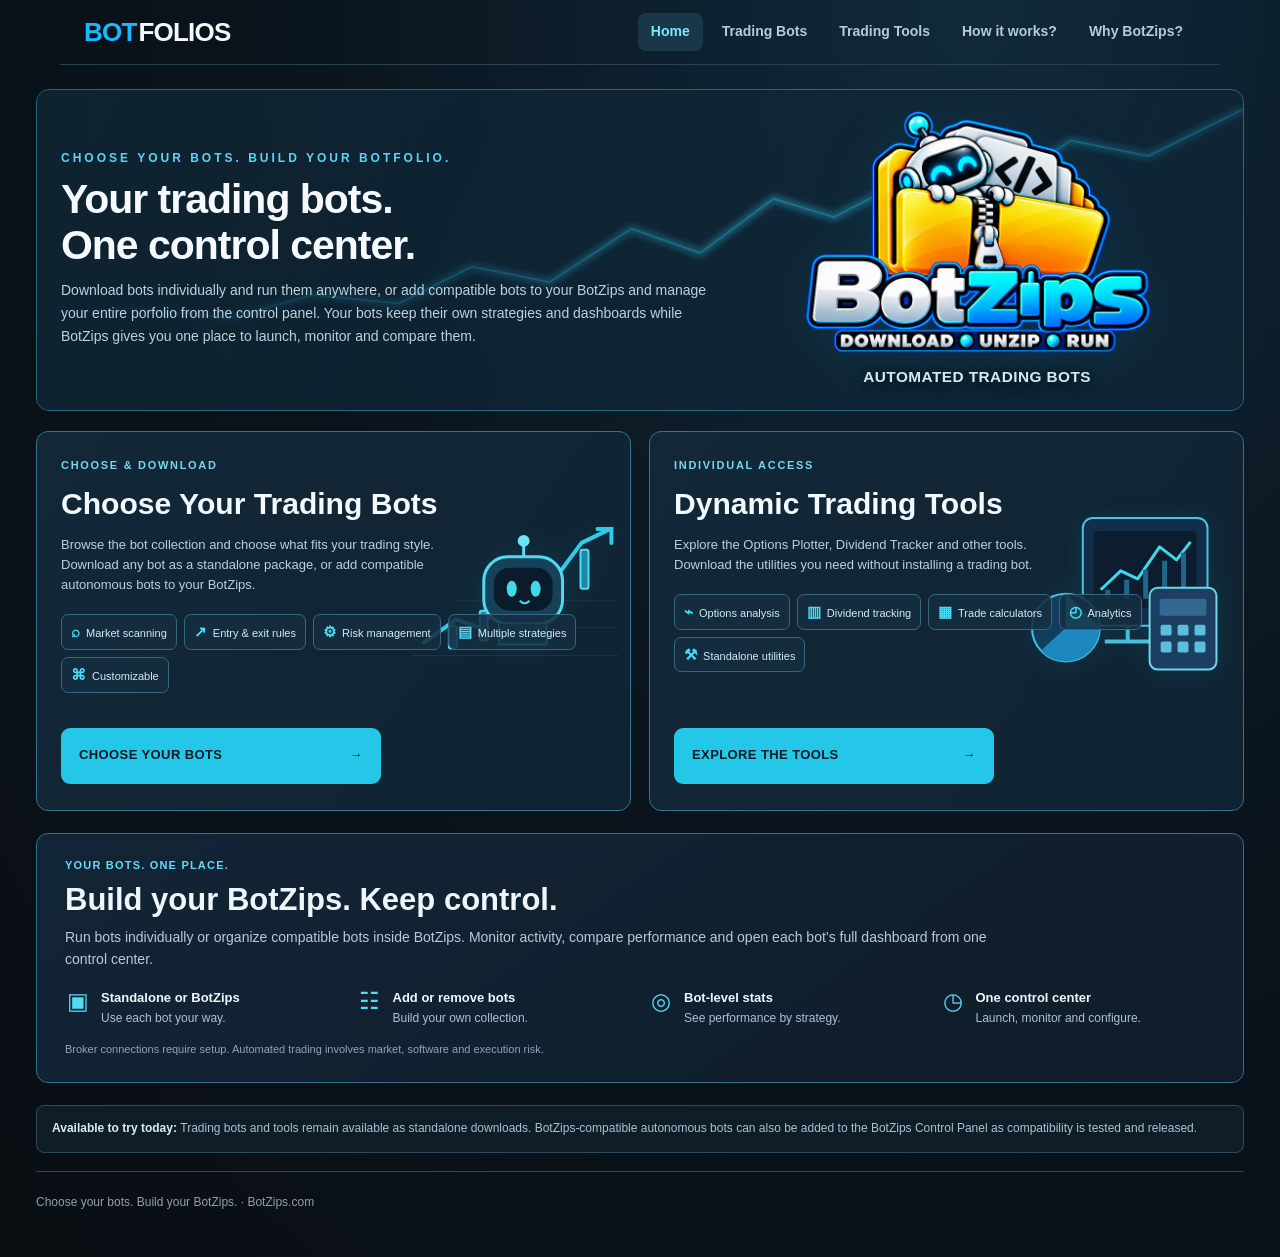
==== commit 4791e1cd: "Add files via upload" ====
--- a/index.html
+++ b/index.html
@@ -14,8 +14,8 @@
   <meta content="width=device-width,initial-scale=1" name="viewport"/>
   <script defer="" id="turnstileApi" src="https://challenges.cloudflare.com/turnstile/v0/api.js?render=explicit">
   </script>
-  <meta name="description" content="Choose trading bots, build your Botfolio, and manage autonomous strategies from one control center. Download bots individually or add them to your Botfolio.">
-  <title>Botfolios.com | Build Your Botfolio</title>
+  <meta name="description" content="Choose trading bots, build your BotZips, and manage autonomous strategies from one control center. Download bots individually or add them to your BotZips.">
+  <title>BotZips.com | Build Your BotZips</title>
   <style>
    :root{--bg:#0a0f14;--panel:#111923;--panel2:#16212d;--line:#263746;--text:#eef6fb;--muted:#8da0ae;--cyan:#25c7e8;--cyan2:#0b7e99;--good:#55d694;--gold:#e8b95a;--locked:#78838d}
 *{box-sizing:border-box}body{margin:0;background:radial-gradient(circle at 70% 0,#112837 0,#0a0f14 34%);color:var(--text);font:14px/1.45 Segoe UI,Arial,sans-serif}button,input,select{font:inherit}input,select{width:100%;height:40px;border:1px solid var(--line);border-radius:7px;background:#0b1219;color:var(--text);padding:8px 10px}input[type=checkbox]{width:auto;height:auto;accent-color:var(--cyan)}.shell{max-width:1260px;margin:auto;padding:24px}.hero{display:flex;justify-content:space-between;align-items:end;gap:20px;margin-bottom:18px}.brand{font-size:27px;font-weight:900;letter-spacing:.2px}.brand span{color:var(--cyan)}.tag{color:var(--muted);font-size:13px;margin-top:3px}.badge{border:1px solid #245064;background:#102633;color:#87e7fa;border-radius:999px;padding:7px 11px;font-weight:800;font-size:12px}.tabs{position:sticky;top:0;z-index:5;display:flex;gap:7px;overflow:auto;background:rgba(10,15,20,.94);backdrop-filter:blur(8px);padding:10px 0 12px;margin-bottom:12px}.tab{white-space:nowrap;border:1px solid var(--line);background:#101923;color:#b9c8d2;border-radius:7px;padding:9px 13px;cursor:pointer}.tab.active{background:#123044;border-color:#2386a2;color:#fff}.page{display:none}.page.active{display:block}.section{background:linear-gradient(180deg,var(--panel),#0f171f);border:1px solid var(--line);border-radius:10px;margin-bottom:12px;overflow:hidden}.head{display:flex;justify-content:space-between;gap:12px;align-items:center;padding:13px 15px;border-bottom:1px solid var(--line);font-weight:850;letter-spacing:.35px}.head small{font-weight:500;color:var(--muted);letter-spacing:0}.body{padding:15px}.grid{display:grid;grid-template-columns:repeat(4,minmax(0,1fr));gap:12px}.grid.three{grid-template-columns:repeat(3,minmax(0,1fr))}.field{display:grid;gap:6px;color:#aebdca;font-size:12px}.checks{display:flex;flex-wrap:wrap;gap:10px 18px;margin-top:13px}.check{display:flex;align-items:center;gap:7px;color:#c7d4dd}.note{margin-top:12px;padding:10px 12px;border-left:3px solid var(--cyan2);background:#0c151d;color:#9fb2bf;border-radius:3px}.rule{display:grid;grid-template-columns:1.2fr .9fr .7fr .7fr 42px;gap:8px;margin-top:8px}.add{margin-top:10px;border:1px dashed #347086;background:#0c1c26;color:#9cecff;border-radius:7px;padding:9px 12px;cursor:pointer}.premium-wrap{border:1px solid #5b4b2a;background:linear-gradient(180deg,#181711,#11151a);box-shadow:inset 0 1px 0 rgba(255,214,128,.06)}.premium-title{color:#ffd782}.premium-badge{background:#302712;border:1px solid #715b29;color:#ffd782;border-radius:999px;padding:4px 8px;font-size:10px;font-weight:900;letter-spacing:.8px}.premium-grid{display:grid;grid-template-columns:repeat(3,minmax(0,1fr));gap:10px}.premium-card{position:relative;border:1px solid #39382f;background:#11161b;border-radius:9px;padding:13px;min-height:132px;overflow:hidden}.premium-card h3{margin:0 0 6px;font-size:14px;color:#dce3e8}.premium-card p{margin:0 0 12px;color:#7f8b94;font-size:12px}.premium-card .fake{display:flex;gap:7px;opacity:.42;filter:saturate(.4)}.premium-card select,.premium-card input{height:34px;pointer-events:none}.lock{position:absolute;right:10px;top:10px;color:var(--gold);font-weight:900;font-size:11px}.premium-footer{display:flex;justify-content:space-between;align-items:center;gap:15px;margin-top:13px;padding:11px 12px;background:#17150e;border:1px solid #443a22;border-radius:8px;color:#a99b77}.premium-footer b{color:#f4ce76}.buildbar{position:sticky;bottom:0;display:flex;justify-content:space-between;align-items:center;gap:15px;margin-top:16px;padding:14px 15px;background:rgba(13,20,27,.96);border:1px solid #294151;border-radius:10px;backdrop-filter:blur(8px)}.buildbtn{border:0;border-radius:8px;background:linear-gradient(180deg,#34d2ee,#1295b4);color:#031017;font-weight:950;padding:12px 22px;cursor:pointer}.summary{color:#91a4b1;font-size:12px}.json{white-space:pre-wrap;background:#081016;border:1px solid var(--line);padding:14px;border-radius:8px;color:#b9dce7;max-height:420px;overflow:auto}.locked-input{opacity:.45;pointer-events:none}.pill{display:inline-block;border:1px solid #315262;border-radius:999px;padding:3px 7px;color:#9edff0;font-size:10px;font-weight:800}.subhead{font-weight:800;margin:3px 0 10px;color:#dce7ed}@media(max-width:900px){.grid,.grid.three,.premium-grid{grid-template-columns:repeat(2,minmax(0,1fr))}.rule{grid-template-columns:1fr 1fr}.hero{align-items:flex-start;flex-direction:column}}@media(max-width:560px){.shell{padding:14px}.grid,.grid.three,.premium-grid{grid-template-columns:1fr}.rule{grid-template-columns:1fr}.buildbar{align-items:stretch;flex-direction:column}.buildbtn{width:100%}}
@@ -490,7 +490,7 @@
      How it works?
     </a>
     <a href="about.html">
-     Why Botfolio?
+     Why BotZips?
     </a>
    </div>
   </nav>
@@ -524,7 +524,7 @@
      </div>
      <h1 class="botfolio-hero-title">Your trading bots.<br>One control center.</h1>
      <p>
-      Download bots individually and run them anywhere, or add compatible bots to your Botfolio and manage your entire porfolio from the control panel. Your bots keep their own strategies and dashboards while Botfolio gives you one place to launch, monitor and compare them.
+      Download bots individually and run them anywhere, or add compatible bots to your BotZips and manage your entire porfolio from the control panel. Your bots keep their own strategies and dashboards while BotZips gives you one place to launch, monitor and compare them.
      </p>
     </div>
    
@@ -534,7 +534,7 @@
 <div class="home-hero-logo">
   <img
     src="assets/logo.png"
-    alt="Botfolios.com"
+    alt="BotZips.com"
     style="width:100%; max-width:370px; height:auto;">
   <div class="botfolio-css-tagline">AUTOMATED TRADING BOTS</div>
  
@@ -548,7 +548,7 @@
       Choose Your Trading Bots
      </h2>
 <p>
-      Browse the bot collection and choose what fits your trading style. Download any bot as a standalone package, or add compatible autonomous bots to your Botfolio.
+      Browse the bot collection and choose what fits your trading style. Download any bot as a standalone package, or add compatible autonomous bots to your BotZips.
      </p><div aria-label="Features" class="feature-chips"><span><b aria-hidden="true">⌕</b> Market scanning</span><span><b aria-hidden="true">↗</b> Entry &amp; exit rules</span><span><b aria-hidden="true">⚙</b> Risk management</span><span><b aria-hidden="true">▤</b> Multiple strategies</span><span><b aria-hidden="true">⌘</b> Customizable</span></div>
 <a class="path-button" href="bots.html">
       CHOOSE YOUR BOTS
@@ -577,10 +577,10 @@
 </section>
    <section class="home-benefits" aria-label="Why use local trading bots">
     <div class="path-tag">YOUR BOTS. ONE PLACE.</div>
-    <h2>Build your Botfolio. Keep control.</h2>
-    <p>Run bots individually or organize compatible bots inside Botfolio. Monitor activity, compare performance and open each bot’s full dashboard from one control center.</p>
+    <h2>Build your BotZips. Keep control.</h2>
+    <p>Run bots individually or organize compatible bots inside BotZips. Monitor activity, compare performance and open each bot’s full dashboard from one control center.</p>
     <div class="home-benefit-grid">
-     <div class="home-benefit"><span class="home-benefit-icon" aria-hidden="true">▣</span><div><strong>Standalone or Botfolio</strong><span>Use each bot your way.</span></div></div>
+     <div class="home-benefit"><span class="home-benefit-icon" aria-hidden="true">▣</span><div><strong>Standalone or BotZips</strong><span>Use each bot your way.</span></div></div>
      <div class="home-benefit"><span class="home-benefit-icon" aria-hidden="true">☷</span><div><strong>Add or remove bots</strong><span>Build your own collection.</span></div></div>
      <div class="home-benefit"><span class="home-benefit-icon" aria-hidden="true">◎</span><div><strong>Bot-level stats</strong><span>See performance by strategy.</span></div></div>
      <div class="home-benefit"><span class="home-benefit-icon" aria-hidden="true">◷</span><div><strong>One control center</strong><span>Launch, monitor and configure.</span></div></div>
@@ -591,11 +591,11 @@
     <strong>
      Available to try today:
     </strong>
-    Trading bots and tools remain available as standalone downloads. Botfolio-compatible autonomous bots can also be added to the Botfolio Control Panel as compatibility is tested and released.
+    Trading bots and tools remain available as standalone downloads. BotZips-compatible autonomous bots can also be added to the BotZips Control Panel as compatibility is tested and released.
    </div>
    <div style="border-top:1px solid #304a5b;padding:22px 0;color:#8da0ae;font-size:12px">
-    Choose your bots. Build your Botfolio. · Botfolios.com
+    Choose your bots. Build your BotZips. · BotZips.com
    </div>
   </div>
  </body>
-</html>
+</html>
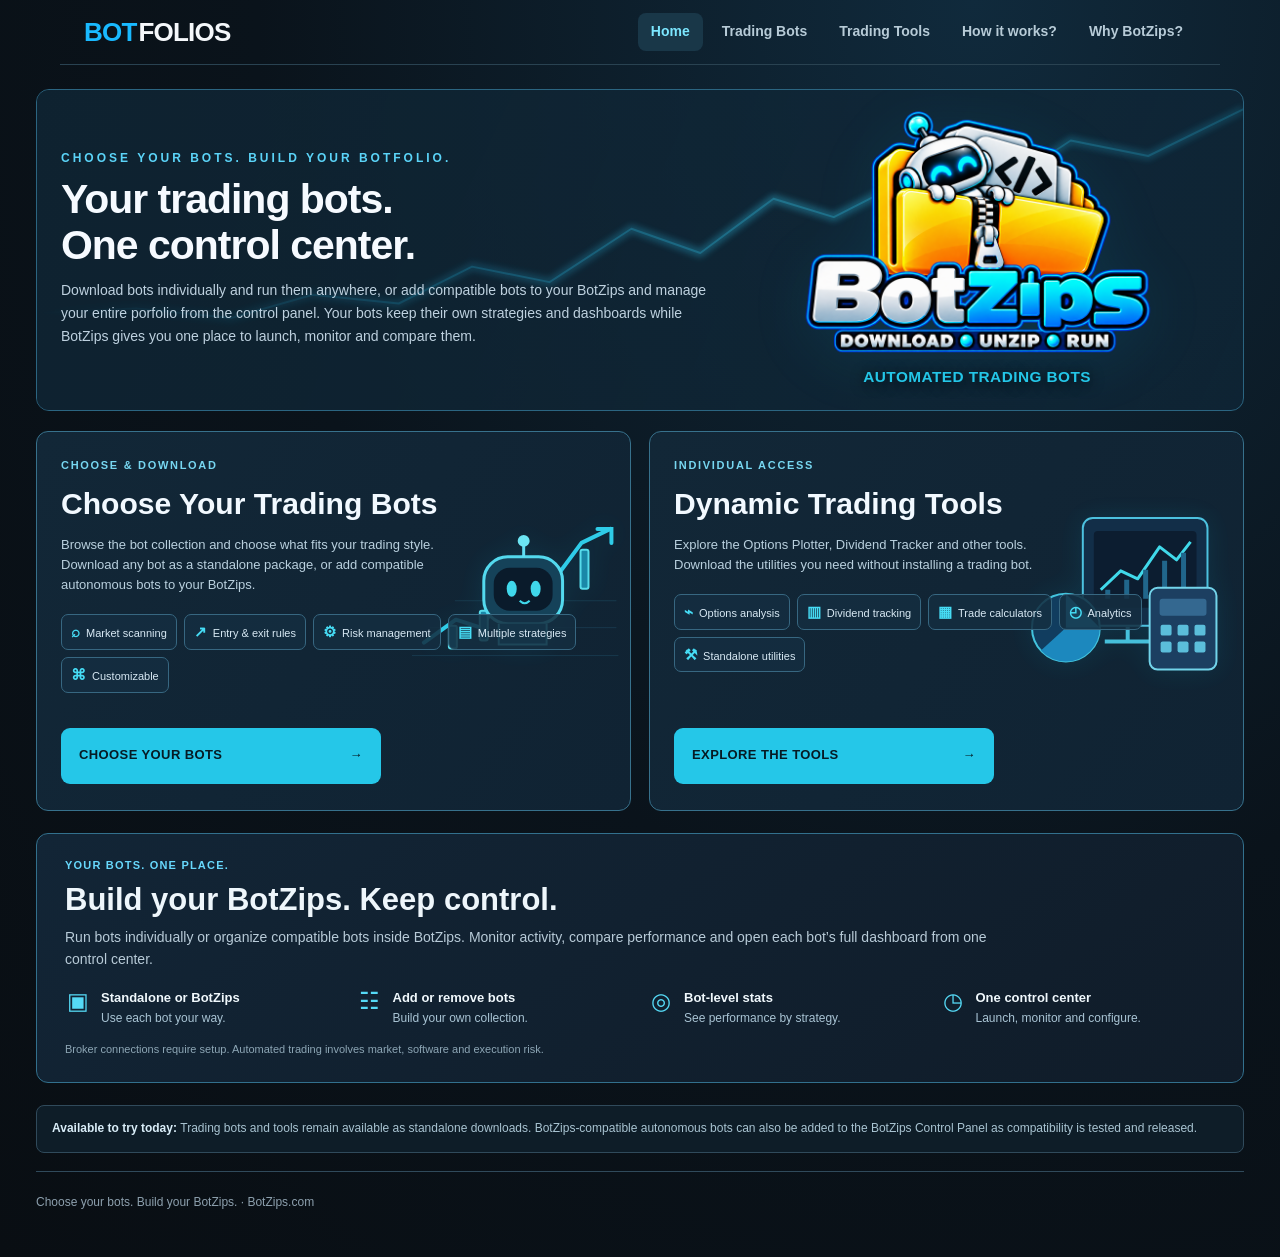
==== commit f22e6be3: "Update index.html" ====
--- a/index.html
+++ b/index.html
@@ -536,7 +536,7 @@
     src="assets/logo.png"
     alt="BotZips.com"
     style="width:100%; max-width:370px; height:auto;">
-  <div class="botfolio-css-tagline">AUTOMATED TRADING BOTS</div>
+  <div class="botfolio-css-tagline" style="color:#25c7e8;">AUTOMATED TRADING BOTS</div>
  
 </header>
 <section aria-label="Choose bots or tools" class="home-primary">
@@ -598,4 +598,4 @@
    </div>
   </div>
  </body>
-</html>+</html>
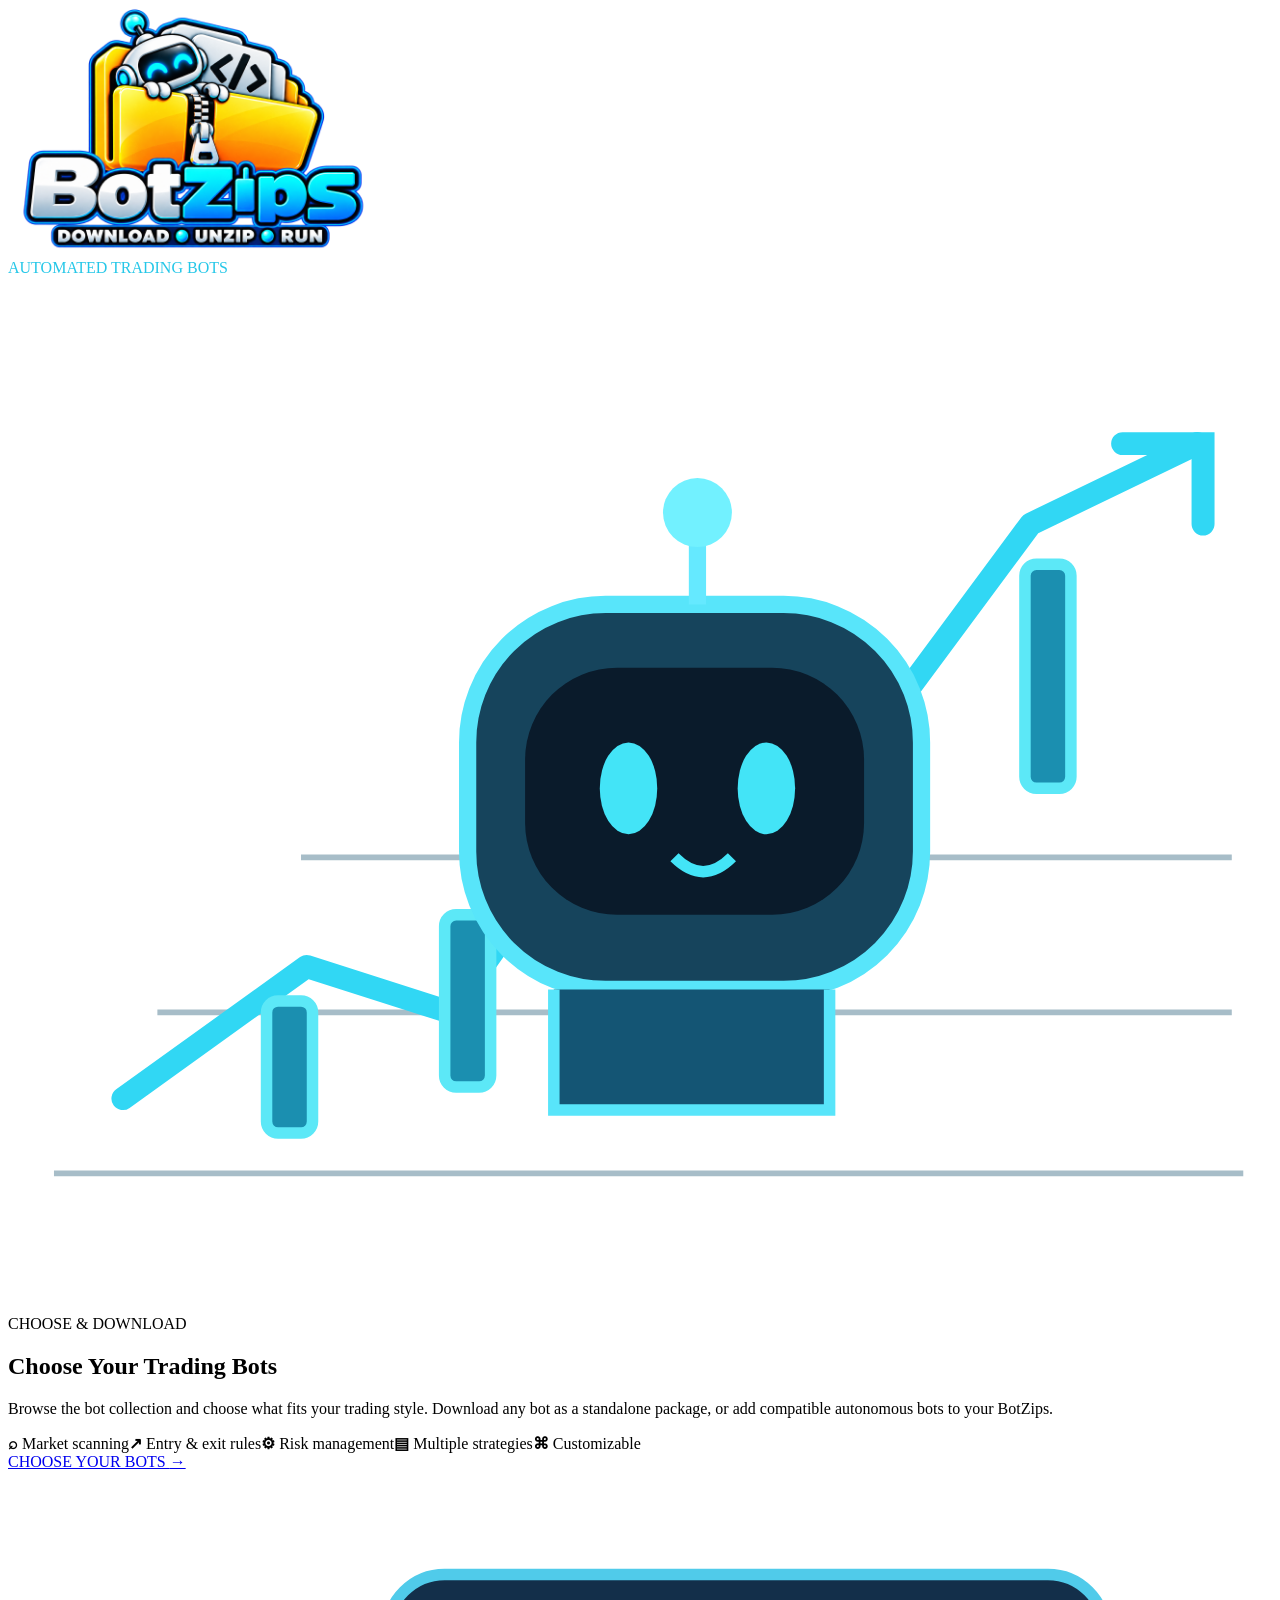
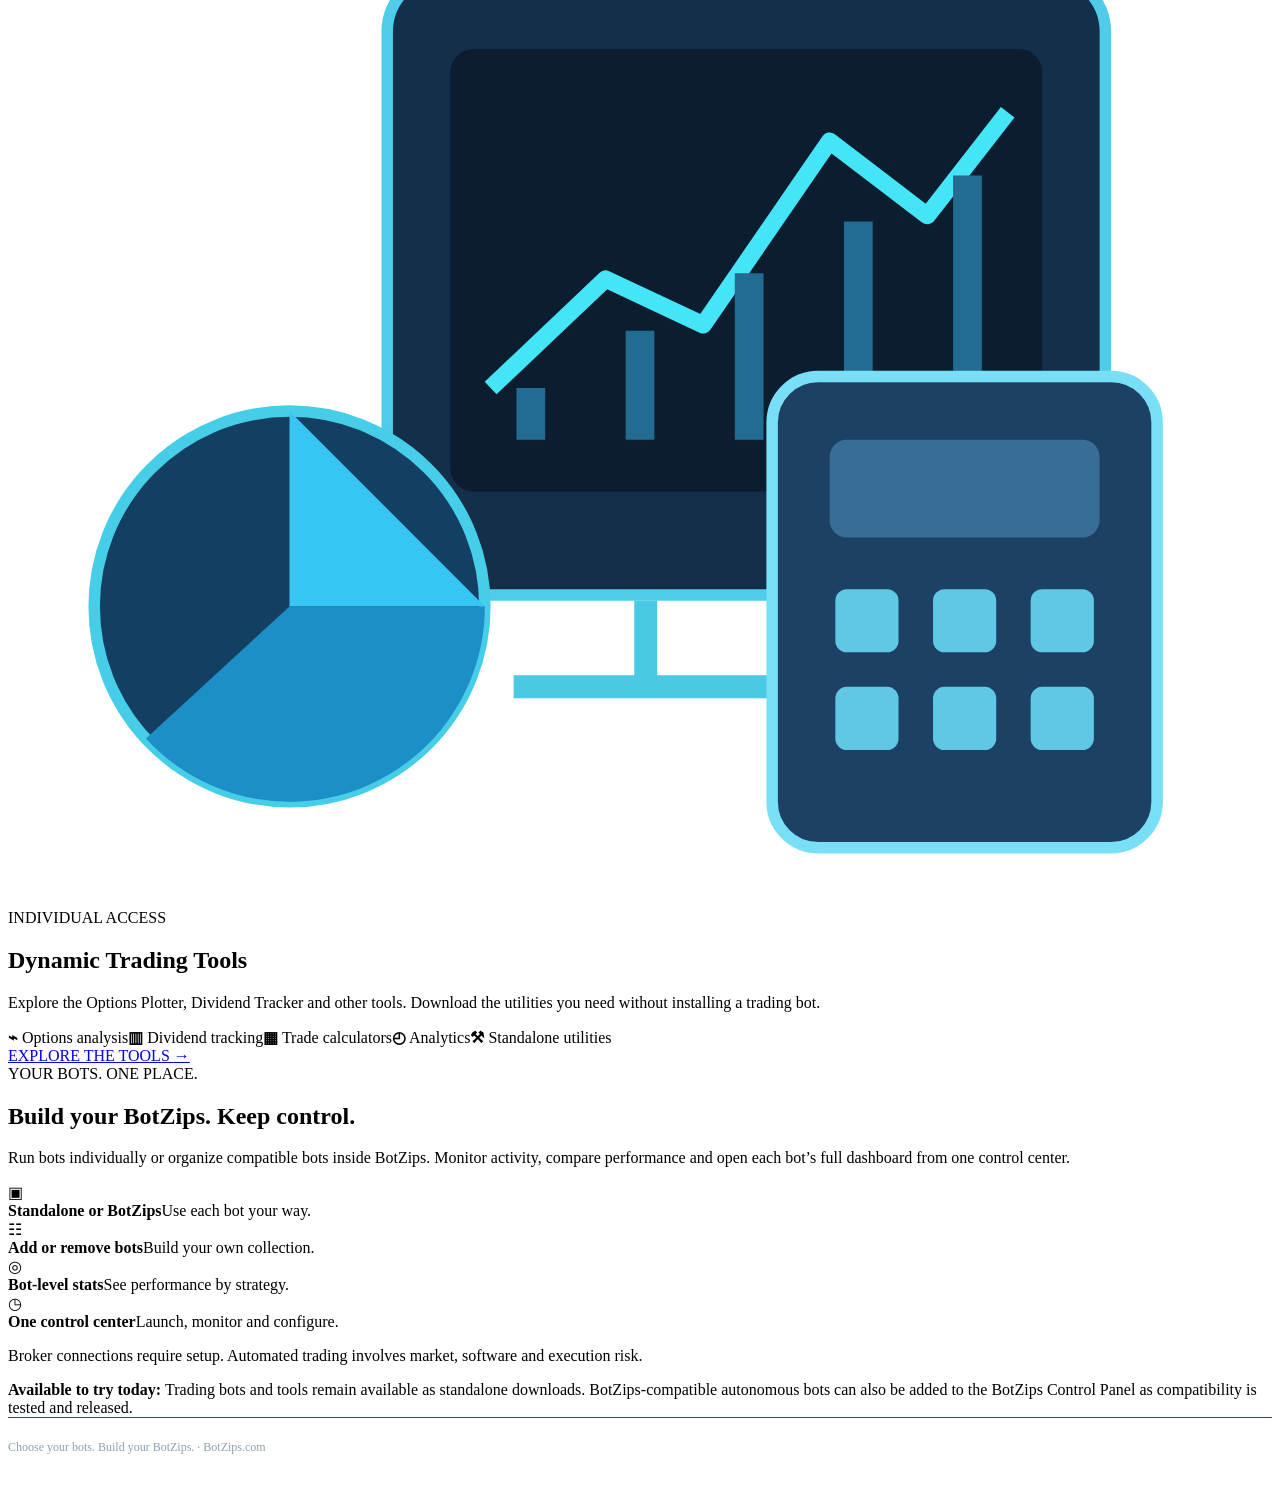
==== commit f9b661b5: "Add files via upload" ====
--- a/index.html
+++ b/index.html
@@ -14,518 +14,7 @@
   <meta content="width=device-width,initial-scale=1" name="viewport"/>
   <script defer="" id="turnstileApi" src="https://challenges.cloudflare.com/turnstile/v0/api.js?render=explicit">
   </script>
-  <meta name="description" content="Choose trading bots, build your BotZips, and manage autonomous strategies from one control center. Download bots individually or add them to your BotZips.">
-  <title>BotZips.com | Build Your BotZips</title>
-  <style>
-   :root{--bg:#0a0f14;--panel:#111923;--panel2:#16212d;--line:#263746;--text:#eef6fb;--muted:#8da0ae;--cyan:#25c7e8;--cyan2:#0b7e99;--good:#55d694;--gold:#e8b95a;--locked:#78838d}
-*{box-sizing:border-box}body{margin:0;background:radial-gradient(circle at 70% 0,#112837 0,#0a0f14 34%);color:var(--text);font:14px/1.45 Segoe UI,Arial,sans-serif}button,input,select{font:inherit}input,select{width:100%;height:40px;border:1px solid var(--line);border-radius:7px;background:#0b1219;color:var(--text);padding:8px 10px}input[type=checkbox]{width:auto;height:auto;accent-color:var(--cyan)}.shell{max-width:1260px;margin:auto;padding:24px}.hero{display:flex;justify-content:space-between;align-items:end;gap:20px;margin-bottom:18px}.brand{font-size:27px;font-weight:900;letter-spacing:.2px}.brand span{color:var(--cyan)}.tag{color:var(--muted);font-size:13px;margin-top:3px}.badge{border:1px solid #245064;background:#102633;color:#87e7fa;border-radius:999px;padding:7px 11px;font-weight:800;font-size:12px}.tabs{position:sticky;top:0;z-index:5;display:flex;gap:7px;overflow:auto;background:rgba(10,15,20,.94);backdrop-filter:blur(8px);padding:10px 0 12px;margin-bottom:12px}.tab{white-space:nowrap;border:1px solid var(--line);background:#101923;color:#b9c8d2;border-radius:7px;padding:9px 13px;cursor:pointer}.tab.active{background:#123044;border-color:#2386a2;color:#fff}.page{display:none}.page.active{display:block}.section{background:linear-gradient(180deg,var(--panel),#0f171f);border:1px solid var(--line);border-radius:10px;margin-bottom:12px;overflow:hidden}.head{display:flex;justify-content:space-between;gap:12px;align-items:center;padding:13px 15px;border-bottom:1px solid var(--line);font-weight:850;letter-spacing:.35px}.head small{font-weight:500;color:var(--muted);letter-spacing:0}.body{padding:15px}.grid{display:grid;grid-template-columns:repeat(4,minmax(0,1fr));gap:12px}.grid.three{grid-template-columns:repeat(3,minmax(0,1fr))}.field{display:grid;gap:6px;color:#aebdca;font-size:12px}.checks{display:flex;flex-wrap:wrap;gap:10px 18px;margin-top:13px}.check{display:flex;align-items:center;gap:7px;color:#c7d4dd}.note{margin-top:12px;padding:10px 12px;border-left:3px solid var(--cyan2);background:#0c151d;color:#9fb2bf;border-radius:3px}.rule{display:grid;grid-template-columns:1.2fr .9fr .7fr .7fr 42px;gap:8px;margin-top:8px}.add{margin-top:10px;border:1px dashed #347086;background:#0c1c26;color:#9cecff;border-radius:7px;padding:9px 12px;cursor:pointer}.premium-wrap{border:1px solid #5b4b2a;background:linear-gradient(180deg,#181711,#11151a);box-shadow:inset 0 1px 0 rgba(255,214,128,.06)}.premium-title{color:#ffd782}.premium-badge{background:#302712;border:1px solid #715b29;color:#ffd782;border-radius:999px;padding:4px 8px;font-size:10px;font-weight:900;letter-spacing:.8px}.premium-grid{display:grid;grid-template-columns:repeat(3,minmax(0,1fr));gap:10px}.premium-card{position:relative;border:1px solid #39382f;background:#11161b;border-radius:9px;padding:13px;min-height:132px;overflow:hidden}.premium-card h3{margin:0 0 6px;font-size:14px;color:#dce3e8}.premium-card p{margin:0 0 12px;color:#7f8b94;font-size:12px}.premium-card .fake{display:flex;gap:7px;opacity:.42;filter:saturate(.4)}.premium-card select,.premium-card input{height:34px;pointer-events:none}.lock{position:absolute;right:10px;top:10px;color:var(--gold);font-weight:900;font-size:11px}.premium-footer{display:flex;justify-content:space-between;align-items:center;gap:15px;margin-top:13px;padding:11px 12px;background:#17150e;border:1px solid #443a22;border-radius:8px;color:#a99b77}.premium-footer b{color:#f4ce76}.buildbar{position:sticky;bottom:0;display:flex;justify-content:space-between;align-items:center;gap:15px;margin-top:16px;padding:14px 15px;background:rgba(13,20,27,.96);border:1px solid #294151;border-radius:10px;backdrop-filter:blur(8px)}.buildbtn{border:0;border-radius:8px;background:linear-gradient(180deg,#34d2ee,#1295b4);color:#031017;font-weight:950;padding:12px 22px;cursor:pointer}.summary{color:#91a4b1;font-size:12px}.json{white-space:pre-wrap;background:#081016;border:1px solid var(--line);padding:14px;border-radius:8px;color:#b9dce7;max-height:420px;overflow:auto}.locked-input{opacity:.45;pointer-events:none}.pill{display:inline-block;border:1px solid #315262;border-radius:999px;padding:3px 7px;color:#9edff0;font-size:10px;font-weight:800}.subhead{font-weight:800;margin:3px 0 10px;color:#dce7ed}@media(max-width:900px){.grid,.grid.three,.premium-grid{grid-template-columns:repeat(2,minmax(0,1fr))}.rule{grid-template-columns:1fr 1fr}.hero{align-items:flex-start;flex-direction:column}}@media(max-width:560px){.shell{padding:14px}.grid,.grid.three,.premium-grid{grid-template-columns:1fr}.rule{grid-template-columns:1fr}.buildbar{align-items:stretch;flex-direction:column}.buildbtn{width:100%}}
-
-@keyframes botSpin{to{transform:rotate(360deg)}}
-.build-status{display:none;margin-top:22px;text-align:center}
-.build-status.show{display:block}
-.build-spinner{
-  box-sizing:border-box;width:70px;height:70px;margin:0 auto 14px;
-  border:7px solid #173342;border-top-color:#55d8ff;border-radius:50%;
-  animation:botSpin .85s linear infinite;position:relative
-}
-.build-spinner.ready,.build-spinner.failed{animation:none}
-.build-spinner.ready{border:1px solid #23d48a;border-radius:13px;background:linear-gradient(145deg,#35e5a4,#0ea873);box-shadow:0 8px 22px rgba(0,0,0,.22)}
-.build-spinner.failed{border:3px solid #ff4d57}
-.build-spinner.ready::after{
-  content:"";position:absolute;inset:0;display:block;
-  background:#fff;clip-path:polygon(16% 48%,27% 37%,43% 54%,75% 20%,87% 31%,43% 78%);
-}
-.build-spinner.failed::after{
-  content:"×";position:absolute;inset:0;display:flex;align-items:center;
-  justify-content:center;color:#ff626b;font-size:46px;font-weight:900
-}
-.build-status-title{font-weight:900;font-size:16px;color:#bdefff}
-.build-status-text{margin-top:8px;color:#91a4b1;font-size:13px}
-
-/* Bitcoin Premium checkout */
-.premium-cta{border:1px solid #876b2f;background:linear-gradient(135deg,#241d10,#131a20);border-radius:10px;padding:17px;margin-top:14px}
-.premium-cta h3{margin:0 0 5px;color:#ffd782;font-size:18px}.premium-cta p{margin:0 0 12px;color:#c6b99a}
-.premium-button{background:linear-gradient(180deg,#ffd782,#dba638);border:0;color:#221807;font-weight:900;border-radius:8px;padding:12px 20px;cursor:pointer}
-.premium-button:disabled{opacity:.5;cursor:not-allowed}.payment-panel{display:none;margin-top:15px;padding:15px;border:1px solid #6e582a;border-radius:9px;background:#14170f}
-.payment-panel.show{display:block}.payment-panel code{word-break:break-all;color:#ffdb8a}.payment-panel input{margin:8px 0}.payment-message{margin-top:10px;color:#ffda89;white-space:pre-wrap}
-
-/* Premium launch roadmap */
-.premium-section-label{display:flex;align-items:center;justify-content:space-between;gap:12px;margin:6px 0 14px;padding-bottom:10px;border-bottom:1px solid #735a2d;color:#ffda86;font-size:15px;font-weight:900;letter-spacing:.5px}
-.premium-section-label small{font-size:11px;color:#c5b48c;font-weight:600;letter-spacing:0}
-.premium-section-label.future{color:#9ba9b6;border-bottom-color:#34404c;margin-top:25px}
-.premium-card.launch{border-color:#84672e;background:linear-gradient(145deg,#282215,#161a1e);box-shadow:inset 0 1px 0 #b68c3230}
-.premium-card.launch h3{color:#ffe0a0}
-.premium-card.future{background:#0d1217;border-color:#252c34;opacity:.56;filter:grayscale(.65)}
-.premium-card.future h3{color:#a7b1bb}
-.premium-card.future .lock{color:#8994a1}
-.premium-card.future .fake{opacity:.24}
-.premium-intro{font-size:13px;color:#c5bba6;margin:0 0 16px}
-
-/* Restrained Premium palette: gold belongs to launch cards only. */
-.premium-wrap{border-color:#304455;background:linear-gradient(180deg,#121d28,#101820);box-shadow:none}
-.premium-wrap>.head{border-bottom-color:#304455}
-.premium-title{color:#eff5ff}
-.premium-badge{background:#172430;border-color:#455b6d;color:#b7d0e4}
-.premium-intro{color:#b6c5d1}
-.premium-section-label{color:#eef4fa;border-bottom-color:#354b5b}
-.premium-section-label small{color:#b7c5d1}
-.premium-section-label.future{color:#a6c7dc;border-bottom-color:#354b5b}
-.premium-card.launch{border-color:#c39737;background:linear-gradient(145deg,#211d14,#151a1e);box-shadow:inset 0 1px 0 #b68c3230}
-.premium-card.launch h3,.premium-card.launch .lock{color:#ffda86}
-.premium-footer{background:#111c26;border-color:#304455;color:#b3c5d2}
-.premium-footer b{color:#e7f0f7}
-
-/* Unsupported indicator options are visible but unavailable until Brain + runtime wiring is tested. */
-select option:disabled{color:#81909e;background:#17212d}
-.indicator-availability{border:1px solid #365266;background:#132331;border-radius:8px;padding:10px 12px;color:#bcd2e0;font-size:12px;margin:10px 0}
-.indicator-availability strong{color:#8ad5ff}
-
-/* Approved symbol whitelist */
-.whitelist-entry{display:flex;gap:9px;align-items:center}.whitelist-entry input{max-width:370px}.whitelist-entry .add{margin:0;white-space:nowrap;height:40px}.symbol-chips{display:flex;gap:9px;flex-wrap:wrap;margin-top:13px}.symbol-chip{display:inline-flex;align-items:center;gap:9px;border:1px solid #3286a6;background:#112c3b;color:#d8f3ff;padding:7px 10px;border-radius:8px;font-weight:800}.symbol-chip button{width:23px;height:23px;border:1px solid #56778a;border-radius:5px;background:#193344;color:#e5f7ff;cursor:pointer}.symbol-count{color:#75dafa;font-weight:800}.symbol-error{color:#ff9b9b;min-height:16px;font-size:12px;margin-top:5px}@media(max-width:560px){.whitelist-entry{flex-wrap:wrap}.whitelist-entry input{max-width:none}}
-
-/* Step 5: Basic / Premium choice */
-.build-choice-intro{text-align:center;margin:2px 0 20px}.build-choice-intro h2{font-size:25px;margin:0 0 6px}.build-choice-intro p{color:var(--muted);margin:0}
-.build-choices{display:grid;grid-template-columns:repeat(2,minmax(0,1fr));gap:15px;margin:18px 0}
-.build-choice{display:flex;flex-direction:column;gap:12px;border:1px solid #3b5668;border-radius:12px;padding:23px;background:linear-gradient(155deg,#182734,#101922)}
-.build-choice.paid{border:2px solid #c39840;background:linear-gradient(155deg,#292418,#131b22)}
-.choice-label{display:inline-block;align-self:flex-start;border:1px solid #507084;border-radius:999px;padding:4px 10px;color:#a8deee;font-size:11px;font-weight:900;letter-spacing:.8px}
-.paid .choice-label{border-color:#947234;color:#ffdf91}.choice-heading{display:flex;align-items:baseline;justify-content:space-between;gap:8px}
-.choice-heading h3{font-size:21px;margin:0}.choice-price{font-size:29px;font-weight:900;color:#f4f9fc}.paid .choice-price{color:#ffdc8b}
-.build-choice p{color:#b8c9d5;margin:0}.choice-features{margin:0;padding:0;list-style:none;color:#d7e6ef;line-height:2}.choice-features li::before{content:'✓';color:#63d8a2;margin-right:9px;font-weight:900}
-.choice-action{margin-top:auto;min-height:45px;border:0;border-radius:8px;font-weight:900;cursor:pointer;background:linear-gradient(180deg,#39d4f0,#1299b9);color:#06171d;padding:11px 15px}
-.paid .choice-action{background:linear-gradient(180deg,#ffdc89,#d8a638);color:#261a08}
-.restore-box{border:1px solid #385263;background:#101d28;border-radius:10px;padding:16px;margin:18px 0}.restore-box h3{margin:0 0 6px}.restore-box p{margin:0 0 12px;color:var(--muted)}.restore-row{display:flex;gap:9px}.restore-row input{flex:1}.restore-row button{white-space:nowrap;border:1px solid #4d879d;background:#1b3543;color:#c4eefa;border-radius:7px;padding:8px 16px;cursor:pointer}.restore-note{font-size:12px;color:#cbbd91;margin-top:9px}
-#premiumCheckout{display:none}#premiumCheckout.show{display:block}
-@media(max-width:680px){.build-choices{grid-template-columns:1fr}.restore-row{flex-direction:column}}
-
-/* Build progress lives beside the edition cards, not in a duplicate sticky footer. */
-.build-status{margin:20px 0;padding:22px;border:1px solid #34738a;border-radius:12px;background:linear-gradient(150deg,#122c3a,#101a24);text-align:center}
-.build-status.show{display:block}
-.build-status-title{font-size:21px}
-.build-status-text{font-size:14px;min-height:22px}
-.build-status.ready{border-color:#3eac77}.build-status.failed{border-color:#d16b70}
-.build-download{display:none;margin:16px auto 0;max-width:360px}
-.build-download.show{display:block}
-.turnstile-help{margin:10px auto 0;max-width:640px;color:#ffcf8b;text-align:center;font-size:12px}
-
-/* Premium build progress — actual status only, no fabricated percentage */
-.premium-progress{display:none;margin-top:16px;padding:20px;border:1px solid #c59a3d;border-radius:11px;background:linear-gradient(145deg,#192632,#111b24);color:#e7edf3}
-.premium-progress.show{display:block}.premium-progress h3{margin:8px 0 2px;font-size:21px;color:#ffdc88}.premium-progress .pp-badge{display:inline-block;border:1px solid #9e762d;border-radius:20px;padding:4px 10px;color:#ffe09c;font-size:11px;font-weight:800;letter-spacing:.7px}.pp-sub{color:#aabccb;margin:0 0 14px}.pp-track{height:9px;background:#293b49;border-radius:20px;overflow:hidden;margin:15px 0 7px}.pp-fill{width:0;height:100%;background:linear-gradient(90deg,#c58c2c,#ffe19a);border-radius:20px;transition:width .4s}.pp-fill.indeterminate{width:35%;animation:pp-slide 1.7s ease-in-out infinite}@keyframes pp-slide{0%{transform:translateX(-105%)}100%{transform:translateX(390%)}}.pp-meta{display:flex;justify-content:space-between;gap:12px;color:#b7c9d7;font-size:12px}.pp-steps{display:grid;gap:11px;margin:20px 0}.pp-step{display:flex;align-items:center;gap:12px;color:#9fb0bd}.pp-mark{display:grid;place-items:center;flex:0 0 25px;height:25px;border:2px solid #627789;border-radius:50%;font-size:14px;font-weight:900}.pp-step.done{color:#dcebe4}.pp-step.done .pp-mark{background:#20a86a;border-color:#20a86a;color:white}.pp-step.current{color:#ffdc88;font-weight:700}.pp-step.current .pp-mark{border-color:#efbc54;color:#efbc54}.pp-info{padding:13px;border:1px solid #315a77;border-radius:8px;background:#132c3e;color:#c3deee;font-size:13px;line-height:1.6}.pp-error{color:#ffac9b}.pp-link{display:none;margin-top:13px;text-decoration:none}.pp-link.show{display:inline-block}@media(max-width:600px){.premium-progress{padding:14px}.pp-meta{flex-direction:column}}
-
-.payment-wait-note{display:none;margin:12px 0;padding:12px;border:1px solid #ae8335;border-radius:8px;background:#332918;color:#ffdf9a;font-size:13px;line-height:1.55}.payment-wait-note.show{display:block}
-.payment-success-actions{display:none;margin-top:15px;padding:17px;border:1px solid #44ad80;border-radius:9px;background:#142e29;color:#e1f5e9}.payment-success-actions.show{display:block}.payment-success-actions strong{font-size:17px;color:#91efbd}.payment-success-actions p{font-size:13px;line-height:1.5}.payment-success-actions .premium-button{margin-top:8px;max-width:100%}.payment-key-row{display:flex;align-items:center;gap:10px;flex-wrap:wrap;margin:12px 0}.payment-key-row code{overflow-wrap:anywhere;font-size:12px}.payment-hint{color:#c6d6cb}
-/* Small optional restore demo; leaves payment and build flows unchanged. */
-.restore-title-row{display:flex;align-items:baseline;gap:15px;flex-wrap:wrap;margin-bottom:6px}
-.restore-title-row h3{margin:0}
-.restore-demo-link{border:0;background:transparent;color:#f3c866;text-decoration:underline;text-underline-offset:3px;font-size:12px;font-weight:700;cursor:pointer;padding:0}
-.restore-demo-link:hover,.restore-demo-link:focus-visible{color:#ffe7a7}
-.restore-demo-dialog{border:1px solid #b78b39;border-radius:12px;background:#111e29;color:#f3f6f9;box-shadow:0 24px 75px #000b;padding:22px;width:min(94vw,820px);max-height:90vh}
-.restore-demo-dialog::backdrop{background:#020810d9}
-.restore-demo-dialog header{display:flex;align-items:center;justify-content:space-between;gap:16px;margin-bottom:8px}
-.restore-demo-dialog h3{margin:0;font-size:20px;color:#ffdc88}
-.restore-demo-dialog p{color:#bbcedc;font-size:13px;line-height:1.5;margin:6px 0 15px}
-.restore-demo-dialog img{display:block;width:100%;height:auto;max-height:65vh;background:#0c1720;border:1px solid #385263;border-radius:7px}
-.restore-demo-close{background:#213848;color:#d9f3ff;border:1px solid #527f94;border-radius:6px;padding:7px 12px;cursor:pointer;font-size:18px}
-
-/* v1.6.14: compact wallet-style address-first quote; reserve gold for primary actions. */
-.btc-copy-row{display:flex;align-items:baseline;justify-content:space-between;gap:12px;margin:10px 0;flex-wrap:wrap}
-.btc-copy-info{min-width:0;overflow-wrap:anywhere;color:#d8e6ef}
-.btc-copy-info strong{color:#d8e6ef}
-.btc-copy-info code{color:#e3edf4}
-.btc-copy-link{border:0;background:transparent;color:#86cfe9;text-decoration:underline;text-underline-offset:3px;padding:2px 4px;cursor:pointer;font:inherit;font-size:12px;white-space:nowrap}
-.btc-copy-link:hover,.btc-copy-link:focus-visible{color:#c5f0ff}
-.btc-exact-note{color:#d7bd81;font-size:12px;margin:3px 0 13px}
-#paymentQuote>p{color:#d0dbe3}
-#paymentQuote>p b{color:#c6d5de}
-.payment-wait-note{border-color:#79643a;background:#28271e;color:#d9cba9}
-.home-library-links{display:flex;align-items:center;gap:15px;flex-wrap:wrap;margin-top:auto}
-.home-library-links .path-button{margin-top:0}
-.home-tools-link{color:#8ee7fa;text-decoration:none;font-size:13px;font-weight:850;letter-spacing:.5px;white-space:nowrap;border-bottom:1px solid #327b8d;padding:7px 1px}
-.home-tools-link:hover,.home-tools-link:focus-visible{color:#fff;border-bottom-color:#8ee7fa}
-@media(max-width:560px){.home-library-links{align-items:stretch;flex-direction:column;gap:8px}.home-tools-link{text-align:center}}
-
-/* Compact tools banner inside the Mini-RSI feature box */
-.mini-tools-banner{display:flex;align-items:center;justify-content:space-between;gap:16px;margin:0 22px 20px;padding:13px 17px;border:1px solid #2d6278;border-radius:9px;background:linear-gradient(100deg,#173044,#122636)}
-.mini-tools-banner strong{display:block;color:#e6f8ff;font-size:14px;letter-spacing:.2px}
-.mini-tools-banner span{display:block;color:#a9c6d5;font-size:12px;margin-top:3px}
-.mini-tools-banner a{flex-shrink:0;color:#8ee7fa;font-size:12px;font-weight:800;letter-spacing:.6px;text-decoration:none;border:1px solid #39849d;border-radius:7px;padding:10px 13px}
-.mini-tools-banner a:hover,.mini-tools-banner a:focus-visible{color:#fff;border-color:#8ee7fa;background:#1d4254}
-@media(max-width:580px){.mini-tools-banner{flex-direction:column;align-items:stretch;margin:0 14px 15px}.mini-tools-banner a{text-align:center}}
-
-/* Mini-RSI / Trading Tools split card */
-.mini-rsi .mini-body.mini-split{display:grid;grid-template-columns:minmax(0,1fr) minmax(320px,.92fr);gap:20px;align-items:stretch;padding:22px}
-.mini-left{display:flex;align-items:center;gap:18px;min-width:0;padding:8px 6px}
-.mini-left .home-glyph{flex:0 0 57px}
-.mini-left h2{font-size:23px}
-.mini-left p{font-size:14px}
-.mini-tools-panel{border:1px solid #315a70;background:#102230;border-radius:10px;padding:18px 20px;min-width:0;display:flex;flex-direction:column;gap:10px}
-.mini-tools-heading h2{font-size:21px;margin:2px 0 1px}
-.mini-tools-heading p{font-size:12px;margin:0 0 3px}
-.mini-tools-kicker{font-size:10px;font-weight:850;letter-spacing:1.1px;color:#80dff2}
-.mini-tool-row{display:flex;align-items:center;gap:11px;border:1px solid #29485a;border-radius:8px;padding:9px 10px;background:#162c3c}
-.mini-tool-icon{height:35px;width:35px;flex:0 0 35px;border:1px solid #315b71;border-radius:8px;display:grid;place-items:center;color:#86e1f3;font-size:20px}
-.mini-tool-row>div:nth-child(2){flex:1;min-width:0}
-.mini-tool-row strong{display:block;font-size:13px;color:#f0f8fc}
-.mini-tool-row span{display:block;font-size:11px;color:#aac8d7;margin-top:2px}
-.mini-tool-row>a{display:grid;place-items:center;width:34px;height:34px;border-radius:7px;background:#2ab5d5;color:#072230;text-decoration:none;font-size:21px;font-weight:800}
-.mini-tool-row>a:hover{background:#79e6f7}
-.mini-all-tools{display:flex;align-items:center;justify-content:space-between;border:1px solid #43839a;border-radius:7px;padding:10px 12px;color:#a6efff;text-decoration:none;font-size:12px;font-weight:850;letter-spacing:.4px;margin-top:auto}
-.mini-all-tools:hover{background:#1b4051;color:white}
-.mini-head-tools{font-size:11px;color:#8de2f2}
-@media(max-width:820px){.mini-rsi .mini-body.mini-split{grid-template-columns:1fr}.mini-head-tools{display:none}}
-@media(max-width:560px){.mini-left{align-items:flex-start;flex-direction:column}.mini-rsi .mini-body.mini-split{padding:15px}.mini-tools-panel{padding:15px}}
-  </style>
-  <style>
-   /* v1.6.15: one centered customer-facing Premium action, no duplicate build controls */
-#premiumBuildBtn,#paymentBuildDownload,#ppDownload{display:none!important}
-.premium-action-wrap{max-width:760px;margin:22px auto 12px;text-align:center;padding:12px 18px}
-.premium-single-action{display:block;width:100%;min-height:55px;font-size:17px;letter-spacing:.3px;box-shadow:0 5px 18px #0005}
-.premium-single-action:disabled{opacity:.72;cursor:wait}
-.premium-action-note{margin-top:10px;color:#b9c9d4;font-size:13px;line-height:1.5}
-.payment-success-actions{background:#142c28;border-color:#386b57}
-.payment-success-actions .payment-hint{display:none}
-#turnstileWrap{margin-top:8px!important}
-  </style>
-  <style>
-   /* v1.6.18 — One Premium workspace, collapsible steps, restrained accent color. */
-.premium-workspace{margin:18px 0;border:1px solid #3b596a;border-radius:12px;background:#101d27;padding:17px 18px 20px}
-.premium-workspace-heading h3{margin:0 0 4px;font-size:20px;color:#eaf4fa}.premium-workspace-heading p{margin:0 0 15px;color:#aebfc9;font-size:13px}
-.premium-fold{border:1px solid #334c5c;border-radius:9px;background:#13212b;margin:10px 0;overflow:hidden}
-.premium-fold[open]{border-color:#52758a}.premium-fold>summary{cursor:pointer;list-style:none;padding:14px 16px;font-weight:800;color:#dce9ef;display:flex;align-items:center;gap:12px}
-.premium-fold>summary::-webkit-details-marker{display:none}.fold-state{font-size:12px;color:#9cc5d5;font-weight:500;margin-left:auto}.fold-chevron{font-size:19px;color:#a9c4d0;transition:transform .2s}.premium-fold[open] .fold-chevron{transform:rotate(180deg)}
-.fold-body{padding:0 15px 16px}.premium-fold .restore-box.embedded,.premium-fold .premium-cta.embedded{margin:0;padding:8px 0 0;border:0;background:transparent;box-shadow:none}
-.premium-fold .restore-title-row h3{display:none}.premium-fold .restore-title-row{justify-content:flex-end}.premium-fold .restore-box>p{font-size:13px}
-.premium-fold .premium-cta h3{display:none}.premium-fold .premium-cta>p{font-size:12px;color:#b5c4cf}
-.premium-fold .payment-panel{background:#121d24;border:1px solid #344c58}.premium-fold .payment-success-actions{border-color:#387e65;background:#142a26}
-.premium-fold .premium-progress{margin:4px 0 0;border:0;background:transparent;padding:12px 0}.premium-fold .premium-progress h3{color:#e2f2f6}
-.premium-fold .pp-badge{border-color:#43745e;color:#a3e9c3}.premium-fold .pp-step.current{color:#a4d8e8}.premium-fold .pp-step.current .pp-mark{border-color:#68afc7;color:#8fd2e8}
-.premium-fold .pp-fill{background:linear-gradient(90deg,#2d93ae,#6ed7bf)}
-.premium-workspace-action{margin:19px auto 0;text-align:center;max-width:660px}
-.premium-workspace-action .premium-single-action{width:100%;min-height:53px;font-size:16px}
-.premium-workspace-action .premium-single-action.download-ready{background:linear-gradient(#46d28c,#159e63)!important;border-color:#58d6a0!important;color:#06251a!important;box-shadow:0 3px 18px #0d9d5230}
-.premium-activity{font-size:13px;color:#8dd4e4;margin:7px 0 13px;min-height:20px}.premium-activity:not([hidden])::before{content:'◌';display:inline-block;margin-right:9px;animation:premium-spin 1.1s linear infinite}@keyframes premium-spin{to{transform:rotate(360deg)}}
-#paymentSuccessActions .payment-hint{display:none}#paymentSuccessActions{padding:12px}#paymentSuccessActions strong{font-size:14px}
-#paymentWaitNote{border-color:#465b65;background:#1b292e;color:#bed1d9}
-#premiumCheckout .premium-button{background:linear-gradient(#e7c47a,#cda14b)}
-#turnstileWrap{margin-top:15px!important}
-@media(max-width:600px){.premium-workspace{padding:12px}.fold-body{padding:0 10px 12px}.premium-fold>summary{padding:12px}}
-  </style>
-  <style>
-   /* Free Trading Bots brand and three-path landing. All existing payment/build handlers remain intact. */
-.brand{font-size:31px;letter-spacing:-.7px}.brand-dot{font-size:17px;color:#93a9b7!important;letter-spacing:0}
-.launch-intro{max-width:860px;padding:27px 0 19px}.launch-intro .eyebrow{font-size:11px;letter-spacing:1.9px;font-weight:900;color:#67c7ee}.launch-intro h1{font-size:clamp(28px,4.2vw,48px);line-height:1.09;letter-spacing:-1.2px;margin:10px 0 12px}.launch-intro p{font-size:16px;line-height:1.7;color:#b8cbd8;max-width:760px;margin:0}
-.path-grid{display:grid;grid-template-columns:repeat(3,minmax(0,1fr));gap:13px;margin:8px 0 17px}.path-card{display:flex;flex-direction:column;gap:12px;padding:22px 19px;border:1px solid #2e4a5b;background:linear-gradient(145deg,#172734,#101b24);border-radius:12px}.path-card.featured{border-color:#4285a6;background:linear-gradient(145deg,#1a3041,#111c26)}.path-tag{color:#8ed9f7;font-size:10px;letter-spacing:1.2px;font-weight:900}.path-card h2{font-size:21px;line-height:1.2;margin:0}.path-card p{color:#b5c8d4;line-height:1.55;margin:0}.path-card ul{padding-left:18px;color:#b8cbd7;font-size:12px;line-height:1.8;margin:0 0 5px}.path-button{margin-top:auto;display:flex;align-items:center;justify-content:space-between;gap:8px;border:0;border-radius:7px;padding:12px 13px;text-decoration:none;font-weight:900;font-size:12px;letter-spacing:.4px;background:#24bde5;color:#051923;cursor:pointer}.path-button.outline{background:#1b3749;color:#d0effc;border:1px solid #3c7896}.path-button:hover{filter:brightness(1.13)}.truth-strip{padding:13px 15px;border:1px solid #304a5b;background:#0e1d28;border-radius:8px;color:#a9c4d2;font-size:12px;line-height:1.65;margin-bottom:16px}.truth-strip strong{color:#d9edf8}
-/* Less gold: blue primary UI, gold reserved for Bitcoin pricing. */.build-choice.paid{border-color:#487a98;background:linear-gradient(155deg,#192c3c,#111b25)}.paid .choice-label{border-color:#487a98;color:#b0e2f5}.paid .choice-price{color:#d9f5ff}.paid .choice-action,.premium-button{background:linear-gradient(180deg,#44c5ec,#1688b4);color:#051922}.premium-workspace .premium-button{background:linear-gradient(180deg,#44c5ec,#1688b4)!important;color:#051922}.premium-card.launch{border-color:#4d7087;background:linear-gradient(145deg,#1b2c3b,#111b23)}.premium-card.launch h3,.premium-card.launch .lock{color:#c6eaff}.premium-section-label{border-bottom-color:#38586b}.premium-cta{border-color:#41667d;background:#13212d}.premium-cta h3{color:#d5f1ff}.payment-panel{border-color:#45677b;background:#101f2b}.payment-panel code{color:#b6e9ff}.payment-message{color:#aee1f5}.premium-progress{border-color:#456c83}.premium-progress h3{color:#d7effa}.premium-progress .pp-badge{border-color:#4b819b;color:#c5e8f6}.pp-fill{background:linear-gradient(90deg,#1a91bc,#79d7f1)}
-@media(max-width:930px){.path-grid{grid-template-columns:1fr}.path-card{min-height:0}.launch-intro{padding-top:16px}}@media(max-width:560px){.launch-intro h1{font-size:30px}.path-card{padding:18px}}
-  </style>
-  <style>
-   /* v1.6.22: dedicated branded hero and product-first homepage */
-body{background:radial-gradient(ellipse at 76% 0%,#102a3c 0%,#0a131b 52%,#090e13 100%)}
-.shell{max-width:1460px;padding:24px 36px}
-.home-hero{display:grid;grid-template-columns:minmax(0,1.15fr) minmax(340px,.85fr);gap:36px;align-items:center;min-height:315px;padding:22px 0 16px;position:relative}
-.home-hero-copy{position:relative;z-index:1}
-.home-hero-copy .eyebrow{font-size:12px;letter-spacing:3px;font-weight:900;color:#5bd4f8}
-.home-hero-copy h1{font-size:clamp(36px,4.25vw,62px);line-height:1.05;letter-spacing:-1.5px;margin:21px 0 17px;max-width:760px;color:#f6faff}
-.home-hero-copy p{font-size:17px;line-height:1.65;color:#bed1df;max-width:700px;margin:0}
-.home-hero-logo{display:flex;flex-direction:column;align-items:center;justify-content:center;min-width:0}
-.hero-logo-tagline{margin-top:2px;text-align:center;color:#c8e5f2;font-size:clamp(17px,2vw,23px);font-weight:750;letter-spacing:.4px}
-.home-hero-logo img{display:block;width:min(100%,510px);height:auto;max-height:310px;object-fit:contain;filter:drop-shadow(0 10px 28px #00b7ed16)}
-.path-grid{gap:18px;margin:0 0 22px}.path-card{padding:23px 24px;min-height:340px;border-color:#32708d;background:linear-gradient(150deg,#122536,#101c29)}
-.path-card.featured{border-color:#32708d;background:linear-gradient(150deg,#122536,#101c29)}
-.path-tag{font-size:11px;color:#67d8fc}.path-card h2{font-size:24px}.path-card p{font-size:14px;line-height:1.65}
-.path-card ul{font-size:13px;line-height:1.9;list-style:none;padding:0}.path-card li::before{content:'•';color:#49d2fa;margin-right:12px}
-.path-button{font-size:13px;min-height:52px;padding:14px 18px;border-radius:9px}.path-button.outline{border-color:#298eb9}
-.mini-rsi{margin:0 0 22px;border:1px solid #306d8b;background:linear-gradient(145deg,#112636,#0d1a26);border-radius:12px;overflow:hidden}
-.mini-rsi .mini-head{display:flex;justify-content:space-between;align-items:center;padding:16px 24px;border-bottom:1px solid #28495c;font-weight:850;letter-spacing:.8px;color:#d9f1ff}
-.mini-rsi .mini-body{display:grid;grid-template-columns:1.35fr 1fr;gap:26px;align-items:center;padding:28px 32px 32px}
-.mini-rsi h2{font-size:25px;margin:0 0 13px}.mini-rsi p{font-size:15px;line-height:1.65;color:#b8cbd8;max-width:760px;margin:0}
-.mini-chart{width:100%;height:auto;max-height:170px;overflow:visible}.mini-chart .guide{stroke:#286481;stroke-width:1;stroke-dasharray:6 5;fill:none}.mini-chart .plot{stroke:#2dbbff;stroke-width:2;stroke-linecap:round;stroke-linejoin:round;fill:none;filter:drop-shadow(0 0 4px #13a6f466)}
-.truth-strip{margin:22px 0 18px}
-@media(max-width:900px){.home-hero{grid-template-columns:1fr;gap:0;padding-top:14px}.home-hero-logo{justify-content:flex-start}.home-hero-logo img{max-height:230px;width:min(100%,380px)}.mini-rsi .mini-body{grid-template-columns:1fr}.path-card{min-height:0}}
-@media(max-width:560px){.shell{padding:16px}.home-hero-copy h1{font-size:38px}.home-hero-copy p{font-size:15px}.home-hero-logo img{max-height:200px}.mini-rsi .mini-body{padding:20px}.mini-rsi .mini-head{padding:15px 18px}}
-/* v1.6.23 — framed hero, one subdued trading line, tighter card spacing.
-   Only homepage hero is affected; product cards and Mini RSI remain unchanged. */
-.home-hero{
-  isolation:isolate;
-  overflow:hidden;
-  border:1px solid #2b6581;
-  border-radius:13px;
-  background:linear-gradient(115deg,rgba(16,38,53,.85),rgba(15,39,57,.68));
-  min-height:290px;
-  padding:20px 24px 22px;
-  margin-bottom:18px;
-}
-.home-hero::before{
-  content:"";
-  position:absolute;
-  inset:0;
-  z-index:0;
-  background:linear-gradient(90deg,rgba(14,34,48,.88) 0%,rgba(14,34,48,.12) 52%,rgba(14,34,48,.10) 100%);
-  pointer-events:none;
-}
-.hero-trading-line{
-  position:absolute;
-  z-index:0;
-  inset:0;
-  width:100%;height:100%;
-  opacity:.46;
-  pointer-events:none;
-}
-.home-hero-copy,.home-hero-logo{position:relative;z-index:1}
-@media(max-width:900px){.home-hero{padding:20px;min-height:0}.hero-trading-line{opacity:.27}}
-.path-card .customize-last{margin-top:auto;padding-top:7px;color:#aee9f7;font-size:13px;line-height:1.5}.path-card .customize-last strong{color:#d9f8ff}.path-card .customize-last+.path-button{margin-top:0}
-
-/* v1.6.26: practical automation philosophy panel */
-.philosophy{margin:0 0 22px;padding:25px 28px;border:1px solid #32708d;border-radius:12px;background:linear-gradient(145deg,#122536,#101c29)}
-.philosophy .philosophy-tag{font-size:11px;letter-spacing:1.6px;font-weight:900;color:#67d8fc}
-.philosophy h2{font-size:clamp(22px,2.4vw,30px);margin:9px 0 10px;color:#f1f8fc}
-.philosophy>p{max-width:1050px;margin:0;color:#b8cbd8;font-size:14px;line-height:1.7}
-.philosophy-grid{display:grid;grid-template-columns:repeat(4,minmax(0,1fr));gap:13px;margin-top:21px}
-.philosophy-item{display:flex;align-items:flex-start;gap:12px;padding:13px;border:1px solid #2c536a;border-radius:9px;background:#142c3d}
-.philosophy-icon{display:grid;place-items:center;flex:0 0 42px;width:42px;height:42px;border:1px solid #286b87;border-radius:9px;background:#193d51;color:#48d4f5}
-.philosophy-icon svg{width:23px;height:23px;fill:none;stroke:currentColor;stroke-width:1.8;stroke-linecap:round;stroke-linejoin:round}
-.philosophy-item strong{display:block;color:#eaf7ff;font-size:13px;margin:1px 0 4px}
-.philosophy-item span{display:block;color:#adc6d5;font-size:12px;line-height:1.5}
-.philosophy-note{font-size:11px!important;color:#8da6b5!important;margin-top:15px!important}
-@media(max-width:980px){.philosophy-grid{grid-template-columns:repeat(2,minmax(0,1fr))}}
-@media(max-width:560px){.philosophy{padding:20px 16px}.philosophy-grid{grid-template-columns:1fr}.philosophy-item{align-items:center}}
-
-
-/* Homepage: catalogue-matched glyphs and two clear download paths. */
-.path-grid.home-products{grid-template-columns:repeat(2,minmax(0,1fr));gap:18px}
-.home-products .path-card{min-height:295px;padding:25px 27px}
-.home-products .path-card h2{margin:3px 0 0;font-size:clamp(25px,2.5vw,34px)}
-.home-products .path-card p{font-size:15px;line-height:1.65}
-.home-products .path-button{margin-top:auto}
-.home-product-head{display:flex;align-items:center;gap:17px;margin-bottom:8px}
-.home-glyph{width:66px;height:66px;flex:0 0 66px;display:grid;place-items:center;background:#173241;border:1px solid #35637b;border-radius:13px;color:#70dcf3;font-size:36px;font-weight:800;line-height:1}
-.home-glyph.small{width:48px;height:48px;flex-basis:48px;font-size:19px;border-radius:10px}
-.home-glyph-stack{display:flex;align-items:center;gap:7px;flex-wrap:wrap}
-.home-products .path-tag{display:block;margin-bottom:6px}
-.home-products .home-availability{color:#9ce7c9;font-size:12px;font-weight:700}
-.mini-rsi .mini-body{grid-template-columns:auto 1fr;gap:20px}
-.mini-rsi .mini-body p{max-width:800px}
-@media(max-width:900px){.path-grid.home-products{grid-template-columns:1fr}.home-products .path-card{min-height:0}}
-@media(max-width:560px){.home-products .path-card{padding:19px}.home-product-head{gap:12px}.home-glyph{width:54px;height:54px;flex-basis:54px;font-size:29px}.mini-rsi .mini-body{grid-template-columns:1fr}}
-
-/* DIYBot: concise bottom-of-page comparison; existing homepage remains unchanged. */
-.diy-section{margin:0 0 22px;padding:25px 28px;border:1px solid #32708d;border-radius:12px;background:linear-gradient(145deg,#122536,#101c29)}
-.diy-section .philosophy-tag{font-size:11px;letter-spacing:1.6px;font-weight:900;color:#67d8fc}
-.diy-section>h2{font-size:clamp(24px,2.7vw,34px);margin:9px 0 9px;color:#f1f8fc}
-.diy-intro{color:#b8cbd8;max-width:1000px;line-height:1.65;margin:0 0 20px;font-size:14px}
-.diy-compare{display:grid;grid-template-columns:1fr 1.15fr;gap:16px}
-.diy-panel{border:1px solid #31566b;background:#142c3d;border-radius:10px;padding:21px;display:flex;flex-direction:column;gap:12px}
-.diy-panel.advanced{border-color:#3b809d;background:linear-gradient(145deg,#18384c,#112635)}
-.diy-panel-head{display:flex;gap:13px;align-items:center}.diy-panel .home-glyph{width:53px;height:53px;flex-basis:53px;font-size:26px}
-.diy-panel h3{margin:0;color:#eff9ff;font-size:23px}.diy-panel p{margin:0;color:#b9cfdd;line-height:1.65}
-.diy-indicators{display:flex;gap:7px;flex-wrap:wrap}.diy-indicators span{border:1px solid #37637b;background:#0e2230;border-radius:6px;color:#b9e8f8;font-size:11px;font-weight:800;padding:5px 8px}
-.diy-example{border-left:3px solid #4acaf0;padding:10px 12px;background:#0d2230;color:#d6effa;border-radius:4px;font-size:13px;line-height:1.7}
-.diy-features{display:grid;grid-template-columns:1fr 1fr;gap:9px}.diy-feature{display:flex;gap:9px;align-items:flex-start;color:#c8e3ef;font-size:13px;line-height:1.5}.diy-feature b{color:#62d9f5;font-size:16px;line-height:1.1}
-.diy-status{margin-top:auto;color:#9ce7c9;font-size:12px;font-weight:700}.diy-disclaimer{color:#91acbc;font-size:11px;line-height:1.6;margin:15px 0 0}
-@media(max-width:850px){.diy-compare{grid-template-columns:1fr}}
-@media(max-width:560px){.diy-section{padding:20px 16px}.diy-panel{padding:17px}.diy-features{grid-template-columns:1fr}}
-/* v1.6.29 — compact hero text, original-size logo */
-.home-hero-copy h1{font-size:clamp(30px,3.15vw,45px);line-height:1.12;margin:15px 0 12px;letter-spacing:-1px}
-.home-hero-copy p{font-size:14px;line-height:1.58;max-width:660px}
-.home-hero-logo img{width:min(100%,510px);max-height:310px}
-@media(max-width:900px){.home-hero-copy h1{font-size:clamp(28px,5vw,38px)}.home-hero-copy p{font-size:14px}}
-@media(max-width:560px){.home-hero-copy h1{font-size:30px}.home-hero-copy p{font-size:13px}}
-  </style>
-  <style>
-   /* v1.6.30 — product-first homepage repackage; original product details and links preserved. */
-.home-hero{min-height:245px;gap:20px;margin-bottom:20px}
-.home-hero-copy h1{font-size:clamp(30px,3.2vw,46px);margin:10px 0}
-.home-hero-copy p{font-size:14px;line-height:1.65}
-.home-hero-logo img{max-height:240px;width:min(100%,400px)}
-.home-primary{display:grid;grid-template-columns:1fr 1fr;gap:18px;margin:0 0 22px}
-.home-primary article{background:#122737;border:1px solid #37718c;border-radius:12px;padding:27px;display:flex;flex-direction:column;gap:13px;min-height:235px}
-.home-primary article:nth-child(2){background:#132331}
-.home-primary .primary-label{color:#77d7f1;font-size:11px;letter-spacing:1.7px;font-weight:900}
-.home-primary h2{font-size:clamp(26px,2.7vw,37px);margin:0;color:#f2f9ff}
-.home-primary p{color:#b9d0de;font-size:15px;line-height:1.6;margin:0}
-.home-primary .path-button{margin-top:auto;width:100%;max-width:320px}
-.local-advantage{border:1px solid #32708d;background:#102432;border-radius:12px;padding:25px 28px;margin:0 0 22px}
-.local-advantage h2{font-size:clamp(24px,2.7vw,32px);margin:5px 0 10px}
-.local-advantage>p{color:#c1d2df;line-height:1.65;font-size:15px;max-width:960px;margin:0 0 20px}
-.local-grid{display:grid;grid-template-columns:repeat(4,1fr);gap:12px}
-.local-grid>div{background:#152f40;border:1px solid #315a70;border-radius:9px;padding:15px}
-.local-grid strong{display:block;font-size:15px;color:#effaff;margin-bottom:6px}
-.local-grid span{color:#abc7d6;font-size:13px;line-height:1.55}
-.home-section-heading{margin:24px 0 13px;font-size:25px;letter-spacing:-.4px}
-.home-more{border:1px solid #30556a;border-radius:12px;margin:0 0 18px;overflow:hidden;background:#10202d}
-.home-more>summary{cursor:pointer;padding:18px 22px;font-size:19px;font-weight:800;color:#e7f6ff}
-.home-more>summary small{display:block;font-size:13px;color:#a7c3d1;font-weight:400;margin-top:4px}
-.home-more>.more-content{padding:4px 18px 18px}
-.home-more .philosophy,.home-more .diy-section{margin:0}
-.home-primary a:focus-visible,.home-more summary:focus-visible{outline:2px solid #72d9f7;outline-offset:3px}
-@media(max-width:900px){.local-grid{grid-template-columns:repeat(2,1fr)}}
-@media(max-width:680px){.home-primary{grid-template-columns:1fr}.local-grid{grid-template-columns:1fr}.home-primary article{min-height:0}.local-advantage{padding:19px}.home-hero-logo{display:none}}
-  </style>
-  <style>
-   /* Homepage v1.6.31: identical primary navigation button dimensions */
-.home-primary article{display:flex;flex-direction:column}
-.home-primary article>.path-button{box-sizing:border-box;width:325px;max-width:100%;min-height:56px;margin-top:auto;align-self:flex-start;display:flex;align-items:center;justify-content:space-between}
-@media(max-width:560px){.home-primary article>.path-button{width:100%}}
-  </style>
-  <style id="site-navigation-style">
-   .site-nav{position:relative;z-index:30;display:flex;align-items:center;justify-content:space-between;gap:20px;max-width:1160px;margin:auto;padding:13px 24px;border-bottom:1px solid #294251;font:600 14px/1.4 Inter,Segoe UI,Arial,sans-serif}.site-nav .site-brand{color:#f1f8fc;text-decoration:none;font-weight:850;font-size:17px;white-space:nowrap}.site-nav .site-brand .logo-bot{color:#fff;font-weight:850;font-style:normal}.site-nav .site-brand .logo-istics{color:#b3c5d5;font-weight:300;font-style:italic;margin-left:3px}.site-nav .site-links{display:flex;flex-wrap:wrap;gap:6px;align-items:center}.site-nav .site-links a{padding:9px 13px;border-radius:8px;color:#b7cbd7;text-decoration:none;transition:background .2s,color .2s}.site-nav .site-links a:hover,.site-nav .site-links a[aria-current="page"]{background:#193748;color:#7ce7ff}.site-nav .site-links .site-highlight{border:1px solid #426579;color:#e9f8ff}@media(max-width:700px){.site-nav{align-items:flex-start;flex-direction:column;gap:8px}.site-nav .site-links{gap:2px}.site-nav .site-links a{padding:8px 10px;font-size:13px}}
-  </style>
-<style id="botistics-wordmark-fix">
-.site-nav a.site-brand{display:inline-flex;align-items:baseline;gap:0;font-family:"Segoe UI",Arial,sans-serif;font-size:26px;line-height:1;letter-spacing:-.8px;text-decoration:none}
-.site-nav a.site-brand .logo-bot{color:#fff;font-weight:800;font-style:normal}
-.site-nav a.site-brand .logo-istics{color:#b3c5d5;font-weight:300;font-style:italic;margin-left:3px}
-</style>
- 
-<style id="home-static-approach-fix">
-.home-more>.home-more-heading{padding:18px 22px;font-size:19px;font-weight:800;color:#e7f6ff}
-.home-more>.home-more-heading small{display:block;font-size:13px;color:#a7c3d1;font-weight:400;margin-top:4px}
-</style>
-<style id="home-primary-icons-style">
-/* Icon-rich homepage product banners: scoped to the two primary cards only. */
-.home-primary .illustrated-card{position:relative;isolation:isolate;overflow:hidden;min-height:380px;padding:26px 24px;gap:13px;background:linear-gradient(125deg,#122737,#102333);border-color:#37718c}
-.home-primary .illustrated-card:nth-child(2){background:linear-gradient(125deg,#122737,#102333)}
-.home-primary .illustrated-card>.primary-label,.home-primary .illustrated-card>h2,.home-primary .illustrated-card>p,.home-primary .illustrated-card>.feature-chips,.home-primary .illustrated-card>.path-button{position:relative;z-index:1}
-.home-primary .illustrated-card>h2{font-size:clamp(24px,2.35vw,34px);line-height:1.16;max-width:100%;}
-.home-primary .illustrated-card>p{max-width:72%;font-size:13px;line-height:1.55}
-.home-primary .feature-art{position:absolute;right:7px;top:68px;width:37%;max-width:220px;opacity:.94;pointer-events:none;z-index:0;filter:drop-shadow(0 0 13px #00c9f41c)}
-.home-primary .feature-art svg{width:100%;height:auto;display:block}
-.home-primary .feature-chips{display:flex;flex-wrap:wrap;gap:7px;margin:6px 0 10px;max-width:100%}
-.home-primary .feature-chips span{border:1px solid #376781;background:#142e40db;border-radius:7px;padding:6px 9px;color:#d8e9f4;font-size:11px;white-space:nowrap}
-.home-primary .feature-chips b{color:#46dcf5;font-size:15px;margin-right:3px}
-.home-primary .illustrated-card>.path-button{background:#25c7e8;color:#061b24;max-width:320px;margin-top:auto}
-@media(max-width:1020px){.home-primary .illustrated-card>p{max-width:100%;padding-right:0}.home-primary .feature-art{opacity:.18;right:5px;top:90px;width:48%}}
-@media(max-width:680px){.home-primary .illustrated-card{min-height:0}.home-primary .feature-art{width:32%;opacity:.22}.home-primary .feature-chips span{white-space:normal}}
-</style>
-<style id="home-benefits-compact-style">
-/* Only the two former homepage information panels are consolidated. */
-.home-benefits{border:1px solid #32708d;background:linear-gradient(145deg,#122536,#101c29);border-radius:12px;padding:24px 28px;margin:0 0 18px}
-.home-benefits h2{font-size:clamp(23px,2.5vw,31px);margin:7px 0 9px;line-height:1.2}
-.home-benefits>p{color:#b8cbd8;font-size:14px;line-height:1.55;margin:0;max-width:950px}
-.home-benefit-grid{display:grid;grid-template-columns:repeat(4,minmax(0,1fr));gap:16px;margin:20px 0 14px}
-.home-benefit{display:flex;align-items:flex-start;gap:10px;min-width:0}
-.home-benefit-icon{color:#55d9f5;font-size:23px;line-height:1;flex:0 0 26px;text-align:center}
-.home-benefit strong{display:block;color:#f0f8fc;font-size:13px;line-height:1.3}
-.home-benefit span:not(.home-benefit-icon){display:block;color:#a9c4d4;font-size:12px;line-height:1.4;margin-top:3px}
-.home-benefits>.home-benefits-note{font-size:11px;color:#8da6b5;margin-top:5px}
-@media(max-width:850px){.home-benefit-grid{grid-template-columns:repeat(2,minmax(0,1fr));gap:18px}}
-@media(max-width:560px){.home-benefits{padding:18px 16px}.home-benefit-grid{gap:16px 12px;margin:17px 0 14px}.home-benefit-icon{font-size:20px;flex-basis:22px}.home-benefit strong{font-size:12px}.home-benefit span:not(.home-benefit-icon){font-size:11px}}
-</style>
-<style id="botistics-dictionary-style">
-.botistics-definition {
-  padding: 16px 10px;
-  text-align: center;
-  border-top: 1px solid #365d70;
-  background: transparent;
-}
-
-.dictionary-heading {
-  display: flex;
-  align-items: baseline;
-  justify-content: center;
-  gap: 12px;
-  margin-bottom: 8px;
-}
-
-.dictionary-word {
-  color: #f3f7fb;
-  font-size: 24px;
-  font-weight: 600;
-  letter-spacing: -0.5px;
-}
-
-.dictionary-type {
-  color: #8bc3d6;
-  font-size: 13px;
-  font-style: italic;
-}
-
-.dictionary-meaning {
-  margin: 0 0 8px;
-  color: #e1e7ec;
-  font-size: 15px;
-  font-weight: 400;
-  line-height: 1.5;
-}
-
-.dictionary-origin {
-  margin: 0;
-  color: #91aabb;
-  font-size: 12px;
-  line-height: 1.5;
-}
-.home-hero-logo .botistics-definition { width: 100%; max-width: 490px; margin-top: 8px; }
-@media (max-width:680px) { .home-hero-logo .botistics-definition { padding: 14px 6px; } }
-
-</style>
-
-<style id="botfolios-home-rebrand">
-.site-nav a.site-brand .logo-bot{color:#19b9ff;font-weight:900;font-style:normal}
-.site-nav a.site-brand .logo-istics{color:#f5f8fb;font-weight:800;font-style:normal;margin-left:2px}
-.botfolio-hero-title{font-size:clamp(30px,3.15vw,45px);line-height:1.1;margin:14px 0 12px;color:#f6faff;letter-spacing:-1px}
-.home-hero-logo img{width:min(100%,500px)!important;max-width:500px!important;max-height:250px!important;object-fit:contain}
-.botfolio-css-tagline{margin-top:6px;text-align:center;color:#dcebf4;font-size:clamp(12px,1.2vw,16px);font-weight:750;letter-spacing:.45px;line-height:1.45;text-shadow:0 2px 14px #000}
-.botfolio-css-tagline strong{color:#55d8ff;font-weight:900}
-@media(max-width:900px){.botfolio-css-tagline{max-width:520px}.home-hero-logo{display:flex}}
-@media(max-width:680px){.home-hero-logo{display:flex}.botfolio-hero-title{font-size:32px}}
-</style>
-</head>
- <body>
-  <nav aria-label="Main navigation" class="site-nav">
-    <a class="site-brand" href="index.html">
-      <span class="logo-bot">BOT</span><span class="logo-istics">FOLIOS</span>
-    </a>
-
-
-   <div class="site-links">
-    <a aria-current="page" href="index.html">
-     Home
-    </a>
-    <a href="bots.html">
-     Trading Bots
-    </a>
-    <a href="tools.html">
-     Trading Tools
-    </a>
-     <a href="howitworks.html">
-     How it works?
-    </a>
-    <a href="about.html">
-     Why BotZips?
-    </a>
-   </div>
-  </nav>
-  <div class="shell">
-   <header class="home-hero">
-    <svg aria-hidden="true" class="hero-trading-line" focusable="false" preserveaspectratio="none" viewbox="0 0 1400 330">
-     <defs>
-      <lineargradient id="hero-line-fade" x1="0" x2="1" y1="0" y2="0">
-       <stop offset="0%" stop-color="#22caff" stop-opacity="0">
-       </stop>
-       <stop offset="30%" stop-color="#22caff" stop-opacity=".35">
-       </stop>
-       <stop offset="62%" stop-color="#37d8ff" stop-opacity=".85">
-       </stop>
-       <stop offset="100%" stop-color="#29d2ff" stop-opacity=".42">
-       </stop>
-      </lineargradient>
-      <filter height="200%" id="hero-line-glow" width="140%" x="-20%" y="-50%">
-       <fegaussianblur stddeviation="4">
-       </fegaussianblur>
-      </filter>
-     </defs>
-     <path d="M0 230 L115 225 L225 235 L320 211 L420 220 L505 182 L595 198 L690 143 L770 168 L855 112 L925 131 L1020 88 L1110 105 L1200 52 L1290 68 L1400 20" fill="none" filter="url(#hero-line-glow)" stroke="url(#hero-line-fade)" stroke-width="7">
-     </path>
-     <path d="M0 230 L115 225 L225 235 L320 211 L420 220 L505 182 L595 198 L690 143 L770 168 L855 112 L925 131 L1020 88 L1110 105 L1200 52 L1290 68 L1400 20" fill="none" stroke="url(#hero-line-fade)" stroke-linecap="round" stroke-linejoin="round" stroke-width="2">
-     </path>
-    </svg>
-    <div class="home-hero-copy">
-     <div class="eyebrow">
-      CHOOSE YOUR BOTS. BUILD YOUR BOTFOLIO.
-     </div>
-     <h1 class="botfolio-hero-title">Your trading bots.<br>One control center.</h1>
-     <p>
-      Download bots individually and run them anywhere, or add compatible bots to your BotZips and manage your entire porfolio from the control panel. Your bots keep their own strategies and dashboards while BotZips gives you one place to launch, monitor and compare them.
-     </p>
+  <meta name="description" content="Choose trading bots, build your BotZips, and manage autonomous strategies from one control center. Download trading bots individually and run them your way, or manage all your bots from one place. Each bot keeps its own strategy and dashboard, while BotZips gives you a central place to launch, monitor and manage them.</p>
     </div>
    
 
@@ -536,7 +25,7 @@
     src="assets/logo.png"
     alt="BotZips.com"
     style="width:100%; max-width:370px; height:auto;">
-  <div class="botfolio-css-tagline" style="color:#25c7e8;">AUTOMATED TRADING BOTS</div>
+  <div class="botzips-css-tagline" style="color:#25c7e8;">AUTOMATED TRADING BOTS</div>
  
 </header>
 <section aria-label="Choose bots or tools" class="home-primary">
@@ -598,4 +87,4 @@
    </div>
   </div>
  </body>
-</html>
+</html>
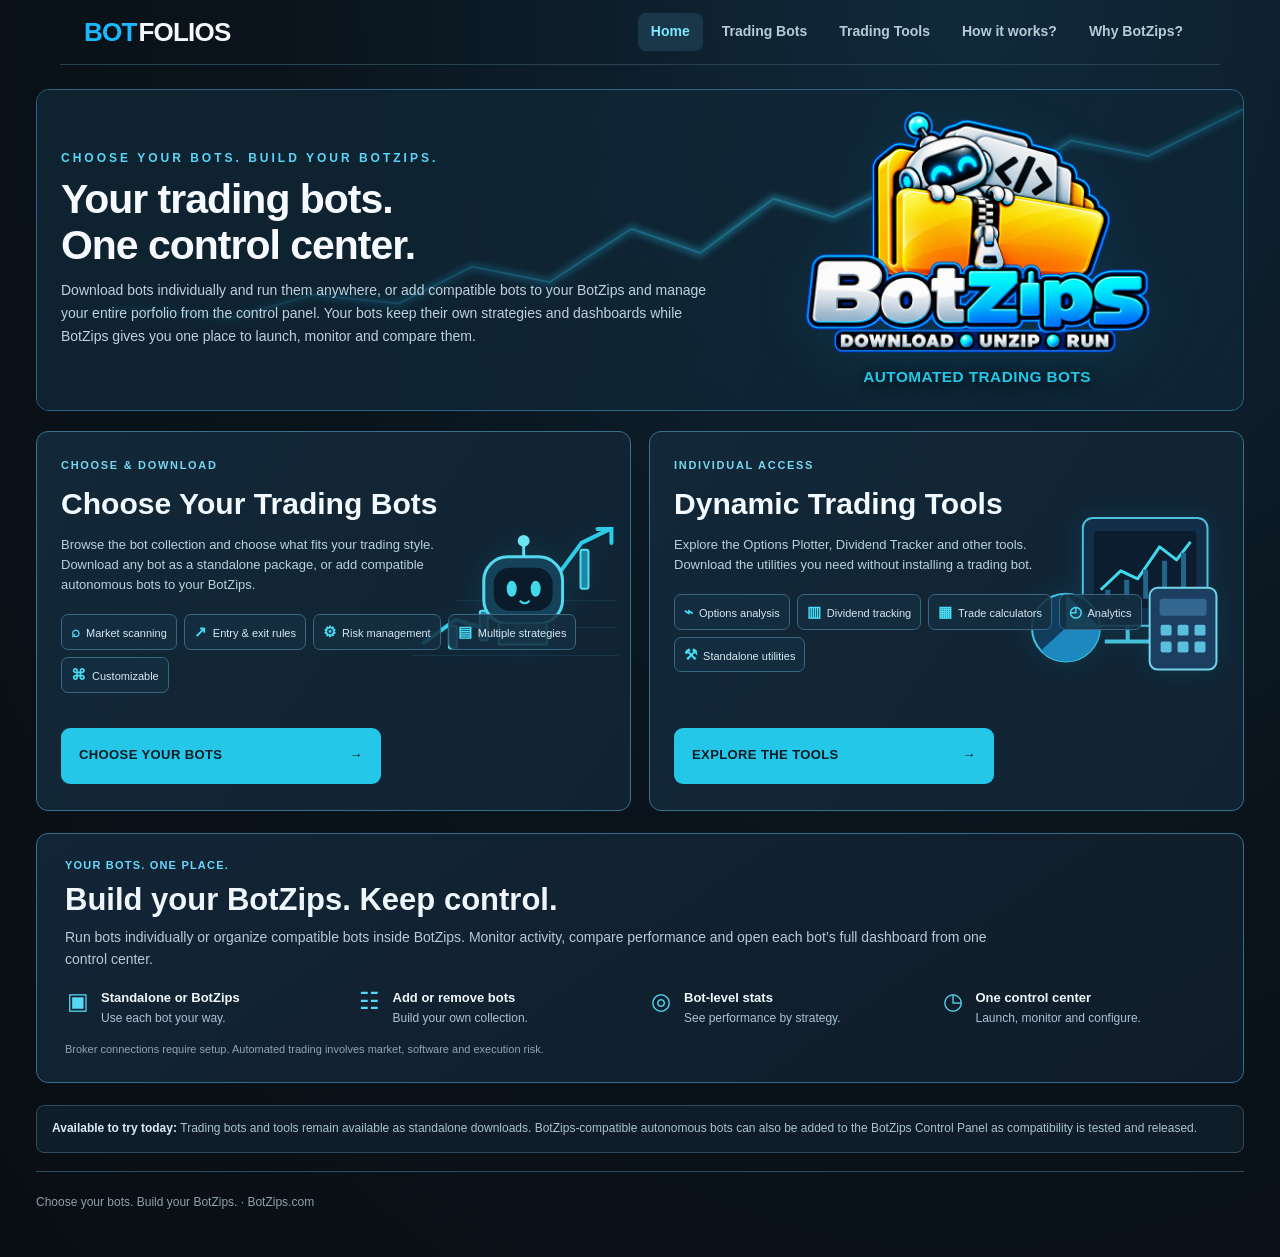
==== commit cdd45446: "Add files via upload" ====
--- a/index.html
+++ b/index.html
@@ -14,7 +14,518 @@
   <meta content="width=device-width,initial-scale=1" name="viewport"/>
   <script defer="" id="turnstileApi" src="https://challenges.cloudflare.com/turnstile/v0/api.js?render=explicit">
   </script>
-  <meta name="description" content="Choose trading bots, build your BotZips, and manage autonomous strategies from one control center. Download trading bots individually and run them your way, or manage all your bots from one place. Each bot keeps its own strategy and dashboard, while BotZips gives you a central place to launch, monitor and manage them.</p>
+  <meta name="description" content="Choose trading bots, build your BotZips, and manage autonomous strategies from one control center. Download bots individually or add them to your BotZips.">
+  <title>BotZips.com | Build Your BotZips</title>
+  <style>
+   :root{--bg:#0a0f14;--panel:#111923;--panel2:#16212d;--line:#263746;--text:#eef6fb;--muted:#8da0ae;--cyan:#25c7e8;--cyan2:#0b7e99;--good:#55d694;--gold:#e8b95a;--locked:#78838d}
+*{box-sizing:border-box}body{margin:0;background:radial-gradient(circle at 70% 0,#112837 0,#0a0f14 34%);color:var(--text);font:14px/1.45 Segoe UI,Arial,sans-serif}button,input,select{font:inherit}input,select{width:100%;height:40px;border:1px solid var(--line);border-radius:7px;background:#0b1219;color:var(--text);padding:8px 10px}input[type=checkbox]{width:auto;height:auto;accent-color:var(--cyan)}.shell{max-width:1260px;margin:auto;padding:24px}.hero{display:flex;justify-content:space-between;align-items:end;gap:20px;margin-bottom:18px}.brand{font-size:27px;font-weight:900;letter-spacing:.2px}.brand span{color:var(--cyan)}.tag{color:var(--muted);font-size:13px;margin-top:3px}.badge{border:1px solid #245064;background:#102633;color:#87e7fa;border-radius:999px;padding:7px 11px;font-weight:800;font-size:12px}.tabs{position:sticky;top:0;z-index:5;display:flex;gap:7px;overflow:auto;background:rgba(10,15,20,.94);backdrop-filter:blur(8px);padding:10px 0 12px;margin-bottom:12px}.tab{white-space:nowrap;border:1px solid var(--line);background:#101923;color:#b9c8d2;border-radius:7px;padding:9px 13px;cursor:pointer}.tab.active{background:#123044;border-color:#2386a2;color:#fff}.page{display:none}.page.active{display:block}.section{background:linear-gradient(180deg,var(--panel),#0f171f);border:1px solid var(--line);border-radius:10px;margin-bottom:12px;overflow:hidden}.head{display:flex;justify-content:space-between;gap:12px;align-items:center;padding:13px 15px;border-bottom:1px solid var(--line);font-weight:850;letter-spacing:.35px}.head small{font-weight:500;color:var(--muted);letter-spacing:0}.body{padding:15px}.grid{display:grid;grid-template-columns:repeat(4,minmax(0,1fr));gap:12px}.grid.three{grid-template-columns:repeat(3,minmax(0,1fr))}.field{display:grid;gap:6px;color:#aebdca;font-size:12px}.checks{display:flex;flex-wrap:wrap;gap:10px 18px;margin-top:13px}.check{display:flex;align-items:center;gap:7px;color:#c7d4dd}.note{margin-top:12px;padding:10px 12px;border-left:3px solid var(--cyan2);background:#0c151d;color:#9fb2bf;border-radius:3px}.rule{display:grid;grid-template-columns:1.2fr .9fr .7fr .7fr 42px;gap:8px;margin-top:8px}.add{margin-top:10px;border:1px dashed #347086;background:#0c1c26;color:#9cecff;border-radius:7px;padding:9px 12px;cursor:pointer}.premium-wrap{border:1px solid #5b4b2a;background:linear-gradient(180deg,#181711,#11151a);box-shadow:inset 0 1px 0 rgba(255,214,128,.06)}.premium-title{color:#ffd782}.premium-badge{background:#302712;border:1px solid #715b29;color:#ffd782;border-radius:999px;padding:4px 8px;font-size:10px;font-weight:900;letter-spacing:.8px}.premium-grid{display:grid;grid-template-columns:repeat(3,minmax(0,1fr));gap:10px}.premium-card{position:relative;border:1px solid #39382f;background:#11161b;border-radius:9px;padding:13px;min-height:132px;overflow:hidden}.premium-card h3{margin:0 0 6px;font-size:14px;color:#dce3e8}.premium-card p{margin:0 0 12px;color:#7f8b94;font-size:12px}.premium-card .fake{display:flex;gap:7px;opacity:.42;filter:saturate(.4)}.premium-card select,.premium-card input{height:34px;pointer-events:none}.lock{position:absolute;right:10px;top:10px;color:var(--gold);font-weight:900;font-size:11px}.premium-footer{display:flex;justify-content:space-between;align-items:center;gap:15px;margin-top:13px;padding:11px 12px;background:#17150e;border:1px solid #443a22;border-radius:8px;color:#a99b77}.premium-footer b{color:#f4ce76}.buildbar{position:sticky;bottom:0;display:flex;justify-content:space-between;align-items:center;gap:15px;margin-top:16px;padding:14px 15px;background:rgba(13,20,27,.96);border:1px solid #294151;border-radius:10px;backdrop-filter:blur(8px)}.buildbtn{border:0;border-radius:8px;background:linear-gradient(180deg,#34d2ee,#1295b4);color:#031017;font-weight:950;padding:12px 22px;cursor:pointer}.summary{color:#91a4b1;font-size:12px}.json{white-space:pre-wrap;background:#081016;border:1px solid var(--line);padding:14px;border-radius:8px;color:#b9dce7;max-height:420px;overflow:auto}.locked-input{opacity:.45;pointer-events:none}.pill{display:inline-block;border:1px solid #315262;border-radius:999px;padding:3px 7px;color:#9edff0;font-size:10px;font-weight:800}.subhead{font-weight:800;margin:3px 0 10px;color:#dce7ed}@media(max-width:900px){.grid,.grid.three,.premium-grid{grid-template-columns:repeat(2,minmax(0,1fr))}.rule{grid-template-columns:1fr 1fr}.hero{align-items:flex-start;flex-direction:column}}@media(max-width:560px){.shell{padding:14px}.grid,.grid.three,.premium-grid{grid-template-columns:1fr}.rule{grid-template-columns:1fr}.buildbar{align-items:stretch;flex-direction:column}.buildbtn{width:100%}}
+
+@keyframes botSpin{to{transform:rotate(360deg)}}
+.build-status{display:none;margin-top:22px;text-align:center}
+.build-status.show{display:block}
+.build-spinner{
+  box-sizing:border-box;width:70px;height:70px;margin:0 auto 14px;
+  border:7px solid #173342;border-top-color:#55d8ff;border-radius:50%;
+  animation:botSpin .85s linear infinite;position:relative
+}
+.build-spinner.ready,.build-spinner.failed{animation:none}
+.build-spinner.ready{border:1px solid #23d48a;border-radius:13px;background:linear-gradient(145deg,#35e5a4,#0ea873);box-shadow:0 8px 22px rgba(0,0,0,.22)}
+.build-spinner.failed{border:3px solid #ff4d57}
+.build-spinner.ready::after{
+  content:"";position:absolute;inset:0;display:block;
+  background:#fff;clip-path:polygon(16% 48%,27% 37%,43% 54%,75% 20%,87% 31%,43% 78%);
+}
+.build-spinner.failed::after{
+  content:"×";position:absolute;inset:0;display:flex;align-items:center;
+  justify-content:center;color:#ff626b;font-size:46px;font-weight:900
+}
+.build-status-title{font-weight:900;font-size:16px;color:#bdefff}
+.build-status-text{margin-top:8px;color:#91a4b1;font-size:13px}
+
+/* Bitcoin Premium checkout */
+.premium-cta{border:1px solid #876b2f;background:linear-gradient(135deg,#241d10,#131a20);border-radius:10px;padding:17px;margin-top:14px}
+.premium-cta h3{margin:0 0 5px;color:#ffd782;font-size:18px}.premium-cta p{margin:0 0 12px;color:#c6b99a}
+.premium-button{background:linear-gradient(180deg,#ffd782,#dba638);border:0;color:#221807;font-weight:900;border-radius:8px;padding:12px 20px;cursor:pointer}
+.premium-button:disabled{opacity:.5;cursor:not-allowed}.payment-panel{display:none;margin-top:15px;padding:15px;border:1px solid #6e582a;border-radius:9px;background:#14170f}
+.payment-panel.show{display:block}.payment-panel code{word-break:break-all;color:#ffdb8a}.payment-panel input{margin:8px 0}.payment-message{margin-top:10px;color:#ffda89;white-space:pre-wrap}
+
+/* Premium launch roadmap */
+.premium-section-label{display:flex;align-items:center;justify-content:space-between;gap:12px;margin:6px 0 14px;padding-bottom:10px;border-bottom:1px solid #735a2d;color:#ffda86;font-size:15px;font-weight:900;letter-spacing:.5px}
+.premium-section-label small{font-size:11px;color:#c5b48c;font-weight:600;letter-spacing:0}
+.premium-section-label.future{color:#9ba9b6;border-bottom-color:#34404c;margin-top:25px}
+.premium-card.launch{border-color:#84672e;background:linear-gradient(145deg,#282215,#161a1e);box-shadow:inset 0 1px 0 #b68c3230}
+.premium-card.launch h3{color:#ffe0a0}
+.premium-card.future{background:#0d1217;border-color:#252c34;opacity:.56;filter:grayscale(.65)}
+.premium-card.future h3{color:#a7b1bb}
+.premium-card.future .lock{color:#8994a1}
+.premium-card.future .fake{opacity:.24}
+.premium-intro{font-size:13px;color:#c5bba6;margin:0 0 16px}
+
+/* Restrained Premium palette: gold belongs to launch cards only. */
+.premium-wrap{border-color:#304455;background:linear-gradient(180deg,#121d28,#101820);box-shadow:none}
+.premium-wrap>.head{border-bottom-color:#304455}
+.premium-title{color:#eff5ff}
+.premium-badge{background:#172430;border-color:#455b6d;color:#b7d0e4}
+.premium-intro{color:#b6c5d1}
+.premium-section-label{color:#eef4fa;border-bottom-color:#354b5b}
+.premium-section-label small{color:#b7c5d1}
+.premium-section-label.future{color:#a6c7dc;border-bottom-color:#354b5b}
+.premium-card.launch{border-color:#c39737;background:linear-gradient(145deg,#211d14,#151a1e);box-shadow:inset 0 1px 0 #b68c3230}
+.premium-card.launch h3,.premium-card.launch .lock{color:#ffda86}
+.premium-footer{background:#111c26;border-color:#304455;color:#b3c5d2}
+.premium-footer b{color:#e7f0f7}
+
+/* Unsupported indicator options are visible but unavailable until Brain + runtime wiring is tested. */
+select option:disabled{color:#81909e;background:#17212d}
+.indicator-availability{border:1px solid #365266;background:#132331;border-radius:8px;padding:10px 12px;color:#bcd2e0;font-size:12px;margin:10px 0}
+.indicator-availability strong{color:#8ad5ff}
+
+/* Approved symbol whitelist */
+.whitelist-entry{display:flex;gap:9px;align-items:center}.whitelist-entry input{max-width:370px}.whitelist-entry .add{margin:0;white-space:nowrap;height:40px}.symbol-chips{display:flex;gap:9px;flex-wrap:wrap;margin-top:13px}.symbol-chip{display:inline-flex;align-items:center;gap:9px;border:1px solid #3286a6;background:#112c3b;color:#d8f3ff;padding:7px 10px;border-radius:8px;font-weight:800}.symbol-chip button{width:23px;height:23px;border:1px solid #56778a;border-radius:5px;background:#193344;color:#e5f7ff;cursor:pointer}.symbol-count{color:#75dafa;font-weight:800}.symbol-error{color:#ff9b9b;min-height:16px;font-size:12px;margin-top:5px}@media(max-width:560px){.whitelist-entry{flex-wrap:wrap}.whitelist-entry input{max-width:none}}
+
+/* Step 5: Basic / Premium choice */
+.build-choice-intro{text-align:center;margin:2px 0 20px}.build-choice-intro h2{font-size:25px;margin:0 0 6px}.build-choice-intro p{color:var(--muted);margin:0}
+.build-choices{display:grid;grid-template-columns:repeat(2,minmax(0,1fr));gap:15px;margin:18px 0}
+.build-choice{display:flex;flex-direction:column;gap:12px;border:1px solid #3b5668;border-radius:12px;padding:23px;background:linear-gradient(155deg,#182734,#101922)}
+.build-choice.paid{border:2px solid #c39840;background:linear-gradient(155deg,#292418,#131b22)}
+.choice-label{display:inline-block;align-self:flex-start;border:1px solid #507084;border-radius:999px;padding:4px 10px;color:#a8deee;font-size:11px;font-weight:900;letter-spacing:.8px}
+.paid .choice-label{border-color:#947234;color:#ffdf91}.choice-heading{display:flex;align-items:baseline;justify-content:space-between;gap:8px}
+.choice-heading h3{font-size:21px;margin:0}.choice-price{font-size:29px;font-weight:900;color:#f4f9fc}.paid .choice-price{color:#ffdc8b}
+.build-choice p{color:#b8c9d5;margin:0}.choice-features{margin:0;padding:0;list-style:none;color:#d7e6ef;line-height:2}.choice-features li::before{content:'✓';color:#63d8a2;margin-right:9px;font-weight:900}
+.choice-action{margin-top:auto;min-height:45px;border:0;border-radius:8px;font-weight:900;cursor:pointer;background:linear-gradient(180deg,#39d4f0,#1299b9);color:#06171d;padding:11px 15px}
+.paid .choice-action{background:linear-gradient(180deg,#ffdc89,#d8a638);color:#261a08}
+.restore-box{border:1px solid #385263;background:#101d28;border-radius:10px;padding:16px;margin:18px 0}.restore-box h3{margin:0 0 6px}.restore-box p{margin:0 0 12px;color:var(--muted)}.restore-row{display:flex;gap:9px}.restore-row input{flex:1}.restore-row button{white-space:nowrap;border:1px solid #4d879d;background:#1b3543;color:#c4eefa;border-radius:7px;padding:8px 16px;cursor:pointer}.restore-note{font-size:12px;color:#cbbd91;margin-top:9px}
+#premiumCheckout{display:none}#premiumCheckout.show{display:block}
+@media(max-width:680px){.build-choices{grid-template-columns:1fr}.restore-row{flex-direction:column}}
+
+/* Build progress lives beside the edition cards, not in a duplicate sticky footer. */
+.build-status{margin:20px 0;padding:22px;border:1px solid #34738a;border-radius:12px;background:linear-gradient(150deg,#122c3a,#101a24);text-align:center}
+.build-status.show{display:block}
+.build-status-title{font-size:21px}
+.build-status-text{font-size:14px;min-height:22px}
+.build-status.ready{border-color:#3eac77}.build-status.failed{border-color:#d16b70}
+.build-download{display:none;margin:16px auto 0;max-width:360px}
+.build-download.show{display:block}
+.turnstile-help{margin:10px auto 0;max-width:640px;color:#ffcf8b;text-align:center;font-size:12px}
+
+/* Premium build progress — actual status only, no fabricated percentage */
+.premium-progress{display:none;margin-top:16px;padding:20px;border:1px solid #c59a3d;border-radius:11px;background:linear-gradient(145deg,#192632,#111b24);color:#e7edf3}
+.premium-progress.show{display:block}.premium-progress h3{margin:8px 0 2px;font-size:21px;color:#ffdc88}.premium-progress .pp-badge{display:inline-block;border:1px solid #9e762d;border-radius:20px;padding:4px 10px;color:#ffe09c;font-size:11px;font-weight:800;letter-spacing:.7px}.pp-sub{color:#aabccb;margin:0 0 14px}.pp-track{height:9px;background:#293b49;border-radius:20px;overflow:hidden;margin:15px 0 7px}.pp-fill{width:0;height:100%;background:linear-gradient(90deg,#c58c2c,#ffe19a);border-radius:20px;transition:width .4s}.pp-fill.indeterminate{width:35%;animation:pp-slide 1.7s ease-in-out infinite}@keyframes pp-slide{0%{transform:translateX(-105%)}100%{transform:translateX(390%)}}.pp-meta{display:flex;justify-content:space-between;gap:12px;color:#b7c9d7;font-size:12px}.pp-steps{display:grid;gap:11px;margin:20px 0}.pp-step{display:flex;align-items:center;gap:12px;color:#9fb0bd}.pp-mark{display:grid;place-items:center;flex:0 0 25px;height:25px;border:2px solid #627789;border-radius:50%;font-size:14px;font-weight:900}.pp-step.done{color:#dcebe4}.pp-step.done .pp-mark{background:#20a86a;border-color:#20a86a;color:white}.pp-step.current{color:#ffdc88;font-weight:700}.pp-step.current .pp-mark{border-color:#efbc54;color:#efbc54}.pp-info{padding:13px;border:1px solid #315a77;border-radius:8px;background:#132c3e;color:#c3deee;font-size:13px;line-height:1.6}.pp-error{color:#ffac9b}.pp-link{display:none;margin-top:13px;text-decoration:none}.pp-link.show{display:inline-block}@media(max-width:600px){.premium-progress{padding:14px}.pp-meta{flex-direction:column}}
+
+.payment-wait-note{display:none;margin:12px 0;padding:12px;border:1px solid #ae8335;border-radius:8px;background:#332918;color:#ffdf9a;font-size:13px;line-height:1.55}.payment-wait-note.show{display:block}
+.payment-success-actions{display:none;margin-top:15px;padding:17px;border:1px solid #44ad80;border-radius:9px;background:#142e29;color:#e1f5e9}.payment-success-actions.show{display:block}.payment-success-actions strong{font-size:17px;color:#91efbd}.payment-success-actions p{font-size:13px;line-height:1.5}.payment-success-actions .premium-button{margin-top:8px;max-width:100%}.payment-key-row{display:flex;align-items:center;gap:10px;flex-wrap:wrap;margin:12px 0}.payment-key-row code{overflow-wrap:anywhere;font-size:12px}.payment-hint{color:#c6d6cb}
+/* Small optional restore demo; leaves payment and build flows unchanged. */
+.restore-title-row{display:flex;align-items:baseline;gap:15px;flex-wrap:wrap;margin-bottom:6px}
+.restore-title-row h3{margin:0}
+.restore-demo-link{border:0;background:transparent;color:#f3c866;text-decoration:underline;text-underline-offset:3px;font-size:12px;font-weight:700;cursor:pointer;padding:0}
+.restore-demo-link:hover,.restore-demo-link:focus-visible{color:#ffe7a7}
+.restore-demo-dialog{border:1px solid #b78b39;border-radius:12px;background:#111e29;color:#f3f6f9;box-shadow:0 24px 75px #000b;padding:22px;width:min(94vw,820px);max-height:90vh}
+.restore-demo-dialog::backdrop{background:#020810d9}
+.restore-demo-dialog header{display:flex;align-items:center;justify-content:space-between;gap:16px;margin-bottom:8px}
+.restore-demo-dialog h3{margin:0;font-size:20px;color:#ffdc88}
+.restore-demo-dialog p{color:#bbcedc;font-size:13px;line-height:1.5;margin:6px 0 15px}
+.restore-demo-dialog img{display:block;width:100%;height:auto;max-height:65vh;background:#0c1720;border:1px solid #385263;border-radius:7px}
+.restore-demo-close{background:#213848;color:#d9f3ff;border:1px solid #527f94;border-radius:6px;padding:7px 12px;cursor:pointer;font-size:18px}
+
+/* v1.6.14: compact wallet-style address-first quote; reserve gold for primary actions. */
+.btc-copy-row{display:flex;align-items:baseline;justify-content:space-between;gap:12px;margin:10px 0;flex-wrap:wrap}
+.btc-copy-info{min-width:0;overflow-wrap:anywhere;color:#d8e6ef}
+.btc-copy-info strong{color:#d8e6ef}
+.btc-copy-info code{color:#e3edf4}
+.btc-copy-link{border:0;background:transparent;color:#86cfe9;text-decoration:underline;text-underline-offset:3px;padding:2px 4px;cursor:pointer;font:inherit;font-size:12px;white-space:nowrap}
+.btc-copy-link:hover,.btc-copy-link:focus-visible{color:#c5f0ff}
+.btc-exact-note{color:#d7bd81;font-size:12px;margin:3px 0 13px}
+#paymentQuote>p{color:#d0dbe3}
+#paymentQuote>p b{color:#c6d5de}
+.payment-wait-note{border-color:#79643a;background:#28271e;color:#d9cba9}
+.home-library-links{display:flex;align-items:center;gap:15px;flex-wrap:wrap;margin-top:auto}
+.home-library-links .path-button{margin-top:0}
+.home-tools-link{color:#8ee7fa;text-decoration:none;font-size:13px;font-weight:850;letter-spacing:.5px;white-space:nowrap;border-bottom:1px solid #327b8d;padding:7px 1px}
+.home-tools-link:hover,.home-tools-link:focus-visible{color:#fff;border-bottom-color:#8ee7fa}
+@media(max-width:560px){.home-library-links{align-items:stretch;flex-direction:column;gap:8px}.home-tools-link{text-align:center}}
+
+/* Compact tools banner inside the Mini-RSI feature box */
+.mini-tools-banner{display:flex;align-items:center;justify-content:space-between;gap:16px;margin:0 22px 20px;padding:13px 17px;border:1px solid #2d6278;border-radius:9px;background:linear-gradient(100deg,#173044,#122636)}
+.mini-tools-banner strong{display:block;color:#e6f8ff;font-size:14px;letter-spacing:.2px}
+.mini-tools-banner span{display:block;color:#a9c6d5;font-size:12px;margin-top:3px}
+.mini-tools-banner a{flex-shrink:0;color:#8ee7fa;font-size:12px;font-weight:800;letter-spacing:.6px;text-decoration:none;border:1px solid #39849d;border-radius:7px;padding:10px 13px}
+.mini-tools-banner a:hover,.mini-tools-banner a:focus-visible{color:#fff;border-color:#8ee7fa;background:#1d4254}
+@media(max-width:580px){.mini-tools-banner{flex-direction:column;align-items:stretch;margin:0 14px 15px}.mini-tools-banner a{text-align:center}}
+
+/* Mini-RSI / Trading Tools split card */
+.mini-rsi .mini-body.mini-split{display:grid;grid-template-columns:minmax(0,1fr) minmax(320px,.92fr);gap:20px;align-items:stretch;padding:22px}
+.mini-left{display:flex;align-items:center;gap:18px;min-width:0;padding:8px 6px}
+.mini-left .home-glyph{flex:0 0 57px}
+.mini-left h2{font-size:23px}
+.mini-left p{font-size:14px}
+.mini-tools-panel{border:1px solid #315a70;background:#102230;border-radius:10px;padding:18px 20px;min-width:0;display:flex;flex-direction:column;gap:10px}
+.mini-tools-heading h2{font-size:21px;margin:2px 0 1px}
+.mini-tools-heading p{font-size:12px;margin:0 0 3px}
+.mini-tools-kicker{font-size:10px;font-weight:850;letter-spacing:1.1px;color:#80dff2}
+.mini-tool-row{display:flex;align-items:center;gap:11px;border:1px solid #29485a;border-radius:8px;padding:9px 10px;background:#162c3c}
+.mini-tool-icon{height:35px;width:35px;flex:0 0 35px;border:1px solid #315b71;border-radius:8px;display:grid;place-items:center;color:#86e1f3;font-size:20px}
+.mini-tool-row>div:nth-child(2){flex:1;min-width:0}
+.mini-tool-row strong{display:block;font-size:13px;color:#f0f8fc}
+.mini-tool-row span{display:block;font-size:11px;color:#aac8d7;margin-top:2px}
+.mini-tool-row>a{display:grid;place-items:center;width:34px;height:34px;border-radius:7px;background:#2ab5d5;color:#072230;text-decoration:none;font-size:21px;font-weight:800}
+.mini-tool-row>a:hover{background:#79e6f7}
+.mini-all-tools{display:flex;align-items:center;justify-content:space-between;border:1px solid #43839a;border-radius:7px;padding:10px 12px;color:#a6efff;text-decoration:none;font-size:12px;font-weight:850;letter-spacing:.4px;margin-top:auto}
+.mini-all-tools:hover{background:#1b4051;color:white}
+.mini-head-tools{font-size:11px;color:#8de2f2}
+@media(max-width:820px){.mini-rsi .mini-body.mini-split{grid-template-columns:1fr}.mini-head-tools{display:none}}
+@media(max-width:560px){.mini-left{align-items:flex-start;flex-direction:column}.mini-rsi .mini-body.mini-split{padding:15px}.mini-tools-panel{padding:15px}}
+  </style>
+  <style>
+   /* v1.6.15: one centered customer-facing Premium action, no duplicate build controls */
+#premiumBuildBtn,#paymentBuildDownload,#ppDownload{display:none!important}
+.premium-action-wrap{max-width:760px;margin:22px auto 12px;text-align:center;padding:12px 18px}
+.premium-single-action{display:block;width:100%;min-height:55px;font-size:17px;letter-spacing:.3px;box-shadow:0 5px 18px #0005}
+.premium-single-action:disabled{opacity:.72;cursor:wait}
+.premium-action-note{margin-top:10px;color:#b9c9d4;font-size:13px;line-height:1.5}
+.payment-success-actions{background:#142c28;border-color:#386b57}
+.payment-success-actions .payment-hint{display:none}
+#turnstileWrap{margin-top:8px!important}
+  </style>
+  <style>
+   /* v1.6.18 — One Premium workspace, collapsible steps, restrained accent color. */
+.premium-workspace{margin:18px 0;border:1px solid #3b596a;border-radius:12px;background:#101d27;padding:17px 18px 20px}
+.premium-workspace-heading h3{margin:0 0 4px;font-size:20px;color:#eaf4fa}.premium-workspace-heading p{margin:0 0 15px;color:#aebfc9;font-size:13px}
+.premium-fold{border:1px solid #334c5c;border-radius:9px;background:#13212b;margin:10px 0;overflow:hidden}
+.premium-fold[open]{border-color:#52758a}.premium-fold>summary{cursor:pointer;list-style:none;padding:14px 16px;font-weight:800;color:#dce9ef;display:flex;align-items:center;gap:12px}
+.premium-fold>summary::-webkit-details-marker{display:none}.fold-state{font-size:12px;color:#9cc5d5;font-weight:500;margin-left:auto}.fold-chevron{font-size:19px;color:#a9c4d0;transition:transform .2s}.premium-fold[open] .fold-chevron{transform:rotate(180deg)}
+.fold-body{padding:0 15px 16px}.premium-fold .restore-box.embedded,.premium-fold .premium-cta.embedded{margin:0;padding:8px 0 0;border:0;background:transparent;box-shadow:none}
+.premium-fold .restore-title-row h3{display:none}.premium-fold .restore-title-row{justify-content:flex-end}.premium-fold .restore-box>p{font-size:13px}
+.premium-fold .premium-cta h3{display:none}.premium-fold .premium-cta>p{font-size:12px;color:#b5c4cf}
+.premium-fold .payment-panel{background:#121d24;border:1px solid #344c58}.premium-fold .payment-success-actions{border-color:#387e65;background:#142a26}
+.premium-fold .premium-progress{margin:4px 0 0;border:0;background:transparent;padding:12px 0}.premium-fold .premium-progress h3{color:#e2f2f6}
+.premium-fold .pp-badge{border-color:#43745e;color:#a3e9c3}.premium-fold .pp-step.current{color:#a4d8e8}.premium-fold .pp-step.current .pp-mark{border-color:#68afc7;color:#8fd2e8}
+.premium-fold .pp-fill{background:linear-gradient(90deg,#2d93ae,#6ed7bf)}
+.premium-workspace-action{margin:19px auto 0;text-align:center;max-width:660px}
+.premium-workspace-action .premium-single-action{width:100%;min-height:53px;font-size:16px}
+.premium-workspace-action .premium-single-action.download-ready{background:linear-gradient(#46d28c,#159e63)!important;border-color:#58d6a0!important;color:#06251a!important;box-shadow:0 3px 18px #0d9d5230}
+.premium-activity{font-size:13px;color:#8dd4e4;margin:7px 0 13px;min-height:20px}.premium-activity:not([hidden])::before{content:'◌';display:inline-block;margin-right:9px;animation:premium-spin 1.1s linear infinite}@keyframes premium-spin{to{transform:rotate(360deg)}}
+#paymentSuccessActions .payment-hint{display:none}#paymentSuccessActions{padding:12px}#paymentSuccessActions strong{font-size:14px}
+#paymentWaitNote{border-color:#465b65;background:#1b292e;color:#bed1d9}
+#premiumCheckout .premium-button{background:linear-gradient(#e7c47a,#cda14b)}
+#turnstileWrap{margin-top:15px!important}
+@media(max-width:600px){.premium-workspace{padding:12px}.fold-body{padding:0 10px 12px}.premium-fold>summary{padding:12px}}
+  </style>
+  <style>
+   /* Free Trading Bots brand and three-path landing. All existing payment/build handlers remain intact. */
+.brand{font-size:31px;letter-spacing:-.7px}.brand-dot{font-size:17px;color:#93a9b7!important;letter-spacing:0}
+.launch-intro{max-width:860px;padding:27px 0 19px}.launch-intro .eyebrow{font-size:11px;letter-spacing:1.9px;font-weight:900;color:#67c7ee}.launch-intro h1{font-size:clamp(28px,4.2vw,48px);line-height:1.09;letter-spacing:-1.2px;margin:10px 0 12px}.launch-intro p{font-size:16px;line-height:1.7;color:#b8cbd8;max-width:760px;margin:0}
+.path-grid{display:grid;grid-template-columns:repeat(3,minmax(0,1fr));gap:13px;margin:8px 0 17px}.path-card{display:flex;flex-direction:column;gap:12px;padding:22px 19px;border:1px solid #2e4a5b;background:linear-gradient(145deg,#172734,#101b24);border-radius:12px}.path-card.featured{border-color:#4285a6;background:linear-gradient(145deg,#1a3041,#111c26)}.path-tag{color:#8ed9f7;font-size:10px;letter-spacing:1.2px;font-weight:900}.path-card h2{font-size:21px;line-height:1.2;margin:0}.path-card p{color:#b5c8d4;line-height:1.55;margin:0}.path-card ul{padding-left:18px;color:#b8cbd7;font-size:12px;line-height:1.8;margin:0 0 5px}.path-button{margin-top:auto;display:flex;align-items:center;justify-content:space-between;gap:8px;border:0;border-radius:7px;padding:12px 13px;text-decoration:none;font-weight:900;font-size:12px;letter-spacing:.4px;background:#24bde5;color:#051923;cursor:pointer}.path-button.outline{background:#1b3749;color:#d0effc;border:1px solid #3c7896}.path-button:hover{filter:brightness(1.13)}.truth-strip{padding:13px 15px;border:1px solid #304a5b;background:#0e1d28;border-radius:8px;color:#a9c4d2;font-size:12px;line-height:1.65;margin-bottom:16px}.truth-strip strong{color:#d9edf8}
+/* Less gold: blue primary UI, gold reserved for Bitcoin pricing. */.build-choice.paid{border-color:#487a98;background:linear-gradient(155deg,#192c3c,#111b25)}.paid .choice-label{border-color:#487a98;color:#b0e2f5}.paid .choice-price{color:#d9f5ff}.paid .choice-action,.premium-button{background:linear-gradient(180deg,#44c5ec,#1688b4);color:#051922}.premium-workspace .premium-button{background:linear-gradient(180deg,#44c5ec,#1688b4)!important;color:#051922}.premium-card.launch{border-color:#4d7087;background:linear-gradient(145deg,#1b2c3b,#111b23)}.premium-card.launch h3,.premium-card.launch .lock{color:#c6eaff}.premium-section-label{border-bottom-color:#38586b}.premium-cta{border-color:#41667d;background:#13212d}.premium-cta h3{color:#d5f1ff}.payment-panel{border-color:#45677b;background:#101f2b}.payment-panel code{color:#b6e9ff}.payment-message{color:#aee1f5}.premium-progress{border-color:#456c83}.premium-progress h3{color:#d7effa}.premium-progress .pp-badge{border-color:#4b819b;color:#c5e8f6}.pp-fill{background:linear-gradient(90deg,#1a91bc,#79d7f1)}
+@media(max-width:930px){.path-grid{grid-template-columns:1fr}.path-card{min-height:0}.launch-intro{padding-top:16px}}@media(max-width:560px){.launch-intro h1{font-size:30px}.path-card{padding:18px}}
+  </style>
+  <style>
+   /* v1.6.22: dedicated branded hero and product-first homepage */
+body{background:radial-gradient(ellipse at 76% 0%,#102a3c 0%,#0a131b 52%,#090e13 100%)}
+.shell{max-width:1460px;padding:24px 36px}
+.home-hero{display:grid;grid-template-columns:minmax(0,1.15fr) minmax(340px,.85fr);gap:36px;align-items:center;min-height:315px;padding:22px 0 16px;position:relative}
+.home-hero-copy{position:relative;z-index:1}
+.home-hero-copy .eyebrow{font-size:12px;letter-spacing:3px;font-weight:900;color:#5bd4f8}
+.home-hero-copy h1{font-size:clamp(36px,4.25vw,62px);line-height:1.05;letter-spacing:-1.5px;margin:21px 0 17px;max-width:760px;color:#f6faff}
+.home-hero-copy p{font-size:17px;line-height:1.65;color:#bed1df;max-width:700px;margin:0}
+.home-hero-logo{display:flex;flex-direction:column;align-items:center;justify-content:center;min-width:0}
+.hero-logo-tagline{margin-top:2px;text-align:center;color:#c8e5f2;font-size:clamp(17px,2vw,23px);font-weight:750;letter-spacing:.4px}
+.home-hero-logo img{display:block;width:min(100%,510px);height:auto;max-height:310px;object-fit:contain;filter:drop-shadow(0 10px 28px #00b7ed16)}
+.path-grid{gap:18px;margin:0 0 22px}.path-card{padding:23px 24px;min-height:340px;border-color:#32708d;background:linear-gradient(150deg,#122536,#101c29)}
+.path-card.featured{border-color:#32708d;background:linear-gradient(150deg,#122536,#101c29)}
+.path-tag{font-size:11px;color:#67d8fc}.path-card h2{font-size:24px}.path-card p{font-size:14px;line-height:1.65}
+.path-card ul{font-size:13px;line-height:1.9;list-style:none;padding:0}.path-card li::before{content:'•';color:#49d2fa;margin-right:12px}
+.path-button{font-size:13px;min-height:52px;padding:14px 18px;border-radius:9px}.path-button.outline{border-color:#298eb9}
+.mini-rsi{margin:0 0 22px;border:1px solid #306d8b;background:linear-gradient(145deg,#112636,#0d1a26);border-radius:12px;overflow:hidden}
+.mini-rsi .mini-head{display:flex;justify-content:space-between;align-items:center;padding:16px 24px;border-bottom:1px solid #28495c;font-weight:850;letter-spacing:.8px;color:#d9f1ff}
+.mini-rsi .mini-body{display:grid;grid-template-columns:1.35fr 1fr;gap:26px;align-items:center;padding:28px 32px 32px}
+.mini-rsi h2{font-size:25px;margin:0 0 13px}.mini-rsi p{font-size:15px;line-height:1.65;color:#b8cbd8;max-width:760px;margin:0}
+.mini-chart{width:100%;height:auto;max-height:170px;overflow:visible}.mini-chart .guide{stroke:#286481;stroke-width:1;stroke-dasharray:6 5;fill:none}.mini-chart .plot{stroke:#2dbbff;stroke-width:2;stroke-linecap:round;stroke-linejoin:round;fill:none;filter:drop-shadow(0 0 4px #13a6f466)}
+.truth-strip{margin:22px 0 18px}
+@media(max-width:900px){.home-hero{grid-template-columns:1fr;gap:0;padding-top:14px}.home-hero-logo{justify-content:flex-start}.home-hero-logo img{max-height:230px;width:min(100%,380px)}.mini-rsi .mini-body{grid-template-columns:1fr}.path-card{min-height:0}}
+@media(max-width:560px){.shell{padding:16px}.home-hero-copy h1{font-size:38px}.home-hero-copy p{font-size:15px}.home-hero-logo img{max-height:200px}.mini-rsi .mini-body{padding:20px}.mini-rsi .mini-head{padding:15px 18px}}
+/* v1.6.23 — framed hero, one subdued trading line, tighter card spacing.
+   Only homepage hero is affected; product cards and Mini RSI remain unchanged. */
+.home-hero{
+  isolation:isolate;
+  overflow:hidden;
+  border:1px solid #2b6581;
+  border-radius:13px;
+  background:linear-gradient(115deg,rgba(16,38,53,.85),rgba(15,39,57,.68));
+  min-height:290px;
+  padding:20px 24px 22px;
+  margin-bottom:18px;
+}
+.home-hero::before{
+  content:"";
+  position:absolute;
+  inset:0;
+  z-index:0;
+  background:linear-gradient(90deg,rgba(14,34,48,.88) 0%,rgba(14,34,48,.12) 52%,rgba(14,34,48,.10) 100%);
+  pointer-events:none;
+}
+.hero-trading-line{
+  position:absolute;
+  z-index:0;
+  inset:0;
+  width:100%;height:100%;
+  opacity:.46;
+  pointer-events:none;
+}
+.home-hero-copy,.home-hero-logo{position:relative;z-index:1}
+@media(max-width:900px){.home-hero{padding:20px;min-height:0}.hero-trading-line{opacity:.27}}
+.path-card .customize-last{margin-top:auto;padding-top:7px;color:#aee9f7;font-size:13px;line-height:1.5}.path-card .customize-last strong{color:#d9f8ff}.path-card .customize-last+.path-button{margin-top:0}
+
+/* v1.6.26: practical automation philosophy panel */
+.philosophy{margin:0 0 22px;padding:25px 28px;border:1px solid #32708d;border-radius:12px;background:linear-gradient(145deg,#122536,#101c29)}
+.philosophy .philosophy-tag{font-size:11px;letter-spacing:1.6px;font-weight:900;color:#67d8fc}
+.philosophy h2{font-size:clamp(22px,2.4vw,30px);margin:9px 0 10px;color:#f1f8fc}
+.philosophy>p{max-width:1050px;margin:0;color:#b8cbd8;font-size:14px;line-height:1.7}
+.philosophy-grid{display:grid;grid-template-columns:repeat(4,minmax(0,1fr));gap:13px;margin-top:21px}
+.philosophy-item{display:flex;align-items:flex-start;gap:12px;padding:13px;border:1px solid #2c536a;border-radius:9px;background:#142c3d}
+.philosophy-icon{display:grid;place-items:center;flex:0 0 42px;width:42px;height:42px;border:1px solid #286b87;border-radius:9px;background:#193d51;color:#48d4f5}
+.philosophy-icon svg{width:23px;height:23px;fill:none;stroke:currentColor;stroke-width:1.8;stroke-linecap:round;stroke-linejoin:round}
+.philosophy-item strong{display:block;color:#eaf7ff;font-size:13px;margin:1px 0 4px}
+.philosophy-item span{display:block;color:#adc6d5;font-size:12px;line-height:1.5}
+.philosophy-note{font-size:11px!important;color:#8da6b5!important;margin-top:15px!important}
+@media(max-width:980px){.philosophy-grid{grid-template-columns:repeat(2,minmax(0,1fr))}}
+@media(max-width:560px){.philosophy{padding:20px 16px}.philosophy-grid{grid-template-columns:1fr}.philosophy-item{align-items:center}}
+
+
+/* Homepage: catalogue-matched glyphs and two clear download paths. */
+.path-grid.home-products{grid-template-columns:repeat(2,minmax(0,1fr));gap:18px}
+.home-products .path-card{min-height:295px;padding:25px 27px}
+.home-products .path-card h2{margin:3px 0 0;font-size:clamp(25px,2.5vw,34px)}
+.home-products .path-card p{font-size:15px;line-height:1.65}
+.home-products .path-button{margin-top:auto}
+.home-product-head{display:flex;align-items:center;gap:17px;margin-bottom:8px}
+.home-glyph{width:66px;height:66px;flex:0 0 66px;display:grid;place-items:center;background:#173241;border:1px solid #35637b;border-radius:13px;color:#70dcf3;font-size:36px;font-weight:800;line-height:1}
+.home-glyph.small{width:48px;height:48px;flex-basis:48px;font-size:19px;border-radius:10px}
+.home-glyph-stack{display:flex;align-items:center;gap:7px;flex-wrap:wrap}
+.home-products .path-tag{display:block;margin-bottom:6px}
+.home-products .home-availability{color:#9ce7c9;font-size:12px;font-weight:700}
+.mini-rsi .mini-body{grid-template-columns:auto 1fr;gap:20px}
+.mini-rsi .mini-body p{max-width:800px}
+@media(max-width:900px){.path-grid.home-products{grid-template-columns:1fr}.home-products .path-card{min-height:0}}
+@media(max-width:560px){.home-products .path-card{padding:19px}.home-product-head{gap:12px}.home-glyph{width:54px;height:54px;flex-basis:54px;font-size:29px}.mini-rsi .mini-body{grid-template-columns:1fr}}
+
+/* DIYBot: concise bottom-of-page comparison; existing homepage remains unchanged. */
+.diy-section{margin:0 0 22px;padding:25px 28px;border:1px solid #32708d;border-radius:12px;background:linear-gradient(145deg,#122536,#101c29)}
+.diy-section .philosophy-tag{font-size:11px;letter-spacing:1.6px;font-weight:900;color:#67d8fc}
+.diy-section>h2{font-size:clamp(24px,2.7vw,34px);margin:9px 0 9px;color:#f1f8fc}
+.diy-intro{color:#b8cbd8;max-width:1000px;line-height:1.65;margin:0 0 20px;font-size:14px}
+.diy-compare{display:grid;grid-template-columns:1fr 1.15fr;gap:16px}
+.diy-panel{border:1px solid #31566b;background:#142c3d;border-radius:10px;padding:21px;display:flex;flex-direction:column;gap:12px}
+.diy-panel.advanced{border-color:#3b809d;background:linear-gradient(145deg,#18384c,#112635)}
+.diy-panel-head{display:flex;gap:13px;align-items:center}.diy-panel .home-glyph{width:53px;height:53px;flex-basis:53px;font-size:26px}
+.diy-panel h3{margin:0;color:#eff9ff;font-size:23px}.diy-panel p{margin:0;color:#b9cfdd;line-height:1.65}
+.diy-indicators{display:flex;gap:7px;flex-wrap:wrap}.diy-indicators span{border:1px solid #37637b;background:#0e2230;border-radius:6px;color:#b9e8f8;font-size:11px;font-weight:800;padding:5px 8px}
+.diy-example{border-left:3px solid #4acaf0;padding:10px 12px;background:#0d2230;color:#d6effa;border-radius:4px;font-size:13px;line-height:1.7}
+.diy-features{display:grid;grid-template-columns:1fr 1fr;gap:9px}.diy-feature{display:flex;gap:9px;align-items:flex-start;color:#c8e3ef;font-size:13px;line-height:1.5}.diy-feature b{color:#62d9f5;font-size:16px;line-height:1.1}
+.diy-status{margin-top:auto;color:#9ce7c9;font-size:12px;font-weight:700}.diy-disclaimer{color:#91acbc;font-size:11px;line-height:1.6;margin:15px 0 0}
+@media(max-width:850px){.diy-compare{grid-template-columns:1fr}}
+@media(max-width:560px){.diy-section{padding:20px 16px}.diy-panel{padding:17px}.diy-features{grid-template-columns:1fr}}
+/* v1.6.29 — compact hero text, original-size logo */
+.home-hero-copy h1{font-size:clamp(30px,3.15vw,45px);line-height:1.12;margin:15px 0 12px;letter-spacing:-1px}
+.home-hero-copy p{font-size:14px;line-height:1.58;max-width:660px}
+.home-hero-logo img{width:min(100%,510px);max-height:310px}
+@media(max-width:900px){.home-hero-copy h1{font-size:clamp(28px,5vw,38px)}.home-hero-copy p{font-size:14px}}
+@media(max-width:560px){.home-hero-copy h1{font-size:30px}.home-hero-copy p{font-size:13px}}
+  </style>
+  <style>
+   /* v1.6.30 — product-first homepage repackage; original product details and links preserved. */
+.home-hero{min-height:245px;gap:20px;margin-bottom:20px}
+.home-hero-copy h1{font-size:clamp(30px,3.2vw,46px);margin:10px 0}
+.home-hero-copy p{font-size:14px;line-height:1.65}
+.home-hero-logo img{max-height:240px;width:min(100%,400px)}
+.home-primary{display:grid;grid-template-columns:1fr 1fr;gap:18px;margin:0 0 22px}
+.home-primary article{background:#122737;border:1px solid #37718c;border-radius:12px;padding:27px;display:flex;flex-direction:column;gap:13px;min-height:235px}
+.home-primary article:nth-child(2){background:#132331}
+.home-primary .primary-label{color:#77d7f1;font-size:11px;letter-spacing:1.7px;font-weight:900}
+.home-primary h2{font-size:clamp(26px,2.7vw,37px);margin:0;color:#f2f9ff}
+.home-primary p{color:#b9d0de;font-size:15px;line-height:1.6;margin:0}
+.home-primary .path-button{margin-top:auto;width:100%;max-width:320px}
+.local-advantage{border:1px solid #32708d;background:#102432;border-radius:12px;padding:25px 28px;margin:0 0 22px}
+.local-advantage h2{font-size:clamp(24px,2.7vw,32px);margin:5px 0 10px}
+.local-advantage>p{color:#c1d2df;line-height:1.65;font-size:15px;max-width:960px;margin:0 0 20px}
+.local-grid{display:grid;grid-template-columns:repeat(4,1fr);gap:12px}
+.local-grid>div{background:#152f40;border:1px solid #315a70;border-radius:9px;padding:15px}
+.local-grid strong{display:block;font-size:15px;color:#effaff;margin-bottom:6px}
+.local-grid span{color:#abc7d6;font-size:13px;line-height:1.55}
+.home-section-heading{margin:24px 0 13px;font-size:25px;letter-spacing:-.4px}
+.home-more{border:1px solid #30556a;border-radius:12px;margin:0 0 18px;overflow:hidden;background:#10202d}
+.home-more>summary{cursor:pointer;padding:18px 22px;font-size:19px;font-weight:800;color:#e7f6ff}
+.home-more>summary small{display:block;font-size:13px;color:#a7c3d1;font-weight:400;margin-top:4px}
+.home-more>.more-content{padding:4px 18px 18px}
+.home-more .philosophy,.home-more .diy-section{margin:0}
+.home-primary a:focus-visible,.home-more summary:focus-visible{outline:2px solid #72d9f7;outline-offset:3px}
+@media(max-width:900px){.local-grid{grid-template-columns:repeat(2,1fr)}}
+@media(max-width:680px){.home-primary{grid-template-columns:1fr}.local-grid{grid-template-columns:1fr}.home-primary article{min-height:0}.local-advantage{padding:19px}.home-hero-logo{display:none}}
+  </style>
+  <style>
+   /* Homepage v1.6.31: identical primary navigation button dimensions */
+.home-primary article{display:flex;flex-direction:column}
+.home-primary article>.path-button{box-sizing:border-box;width:325px;max-width:100%;min-height:56px;margin-top:auto;align-self:flex-start;display:flex;align-items:center;justify-content:space-between}
+@media(max-width:560px){.home-primary article>.path-button{width:100%}}
+  </style>
+  <style id="site-navigation-style">
+   .site-nav{position:relative;z-index:30;display:flex;align-items:center;justify-content:space-between;gap:20px;max-width:1160px;margin:auto;padding:13px 24px;border-bottom:1px solid #294251;font:600 14px/1.4 Inter,Segoe UI,Arial,sans-serif}.site-nav .site-brand{color:#f1f8fc;text-decoration:none;font-weight:850;font-size:17px;white-space:nowrap}.site-nav .site-brand .logo-bot{color:#fff;font-weight:850;font-style:normal}.site-nav .site-brand .logo-istics{color:#b3c5d5;font-weight:300;font-style:italic;margin-left:3px}.site-nav .site-links{display:flex;flex-wrap:wrap;gap:6px;align-items:center}.site-nav .site-links a{padding:9px 13px;border-radius:8px;color:#b7cbd7;text-decoration:none;transition:background .2s,color .2s}.site-nav .site-links a:hover,.site-nav .site-links a[aria-current="page"]{background:#193748;color:#7ce7ff}.site-nav .site-links .site-highlight{border:1px solid #426579;color:#e9f8ff}@media(max-width:700px){.site-nav{align-items:flex-start;flex-direction:column;gap:8px}.site-nav .site-links{gap:2px}.site-nav .site-links a{padding:8px 10px;font-size:13px}}
+  </style>
+<style id="botistics-wordmark-fix">
+.site-nav a.site-brand{display:inline-flex;align-items:baseline;gap:0;font-family:"Segoe UI",Arial,sans-serif;font-size:26px;line-height:1;letter-spacing:-.8px;text-decoration:none}
+.site-nav a.site-brand .logo-bot{color:#fff;font-weight:800;font-style:normal}
+.site-nav a.site-brand .logo-istics{color:#b3c5d5;font-weight:300;font-style:italic;margin-left:3px}
+</style>
+ 
+<style id="home-static-approach-fix">
+.home-more>.home-more-heading{padding:18px 22px;font-size:19px;font-weight:800;color:#e7f6ff}
+.home-more>.home-more-heading small{display:block;font-size:13px;color:#a7c3d1;font-weight:400;margin-top:4px}
+</style>
+<style id="home-primary-icons-style">
+/* Icon-rich homepage product banners: scoped to the two primary cards only. */
+.home-primary .illustrated-card{position:relative;isolation:isolate;overflow:hidden;min-height:380px;padding:26px 24px;gap:13px;background:linear-gradient(125deg,#122737,#102333);border-color:#37718c}
+.home-primary .illustrated-card:nth-child(2){background:linear-gradient(125deg,#122737,#102333)}
+.home-primary .illustrated-card>.primary-label,.home-primary .illustrated-card>h2,.home-primary .illustrated-card>p,.home-primary .illustrated-card>.feature-chips,.home-primary .illustrated-card>.path-button{position:relative;z-index:1}
+.home-primary .illustrated-card>h2{font-size:clamp(24px,2.35vw,34px);line-height:1.16;max-width:100%;}
+.home-primary .illustrated-card>p{max-width:72%;font-size:13px;line-height:1.55}
+.home-primary .feature-art{position:absolute;right:7px;top:68px;width:37%;max-width:220px;opacity:.94;pointer-events:none;z-index:0;filter:drop-shadow(0 0 13px #00c9f41c)}
+.home-primary .feature-art svg{width:100%;height:auto;display:block}
+.home-primary .feature-chips{display:flex;flex-wrap:wrap;gap:7px;margin:6px 0 10px;max-width:100%}
+.home-primary .feature-chips span{border:1px solid #376781;background:#142e40db;border-radius:7px;padding:6px 9px;color:#d8e9f4;font-size:11px;white-space:nowrap}
+.home-primary .feature-chips b{color:#46dcf5;font-size:15px;margin-right:3px}
+.home-primary .illustrated-card>.path-button{background:#25c7e8;color:#061b24;max-width:320px;margin-top:auto}
+@media(max-width:1020px){.home-primary .illustrated-card>p{max-width:100%;padding-right:0}.home-primary .feature-art{opacity:.18;right:5px;top:90px;width:48%}}
+@media(max-width:680px){.home-primary .illustrated-card{min-height:0}.home-primary .feature-art{width:32%;opacity:.22}.home-primary .feature-chips span{white-space:normal}}
+</style>
+<style id="home-benefits-compact-style">
+/* Only the two former homepage information panels are consolidated. */
+.home-benefits{border:1px solid #32708d;background:linear-gradient(145deg,#122536,#101c29);border-radius:12px;padding:24px 28px;margin:0 0 18px}
+.home-benefits h2{font-size:clamp(23px,2.5vw,31px);margin:7px 0 9px;line-height:1.2}
+.home-benefits>p{color:#b8cbd8;font-size:14px;line-height:1.55;margin:0;max-width:950px}
+.home-benefit-grid{display:grid;grid-template-columns:repeat(4,minmax(0,1fr));gap:16px;margin:20px 0 14px}
+.home-benefit{display:flex;align-items:flex-start;gap:10px;min-width:0}
+.home-benefit-icon{color:#55d9f5;font-size:23px;line-height:1;flex:0 0 26px;text-align:center}
+.home-benefit strong{display:block;color:#f0f8fc;font-size:13px;line-height:1.3}
+.home-benefit span:not(.home-benefit-icon){display:block;color:#a9c4d4;font-size:12px;line-height:1.4;margin-top:3px}
+.home-benefits>.home-benefits-note{font-size:11px;color:#8da6b5;margin-top:5px}
+@media(max-width:850px){.home-benefit-grid{grid-template-columns:repeat(2,minmax(0,1fr));gap:18px}}
+@media(max-width:560px){.home-benefits{padding:18px 16px}.home-benefit-grid{gap:16px 12px;margin:17px 0 14px}.home-benefit-icon{font-size:20px;flex-basis:22px}.home-benefit strong{font-size:12px}.home-benefit span:not(.home-benefit-icon){font-size:11px}}
+</style>
+<style id="botistics-dictionary-style">
+.botistics-definition {
+  padding: 16px 10px;
+  text-align: center;
+  border-top: 1px solid #365d70;
+  background: transparent;
+}
+
+.dictionary-heading {
+  display: flex;
+  align-items: baseline;
+  justify-content: center;
+  gap: 12px;
+  margin-bottom: 8px;
+}
+
+.dictionary-word {
+  color: #f3f7fb;
+  font-size: 24px;
+  font-weight: 600;
+  letter-spacing: -0.5px;
+}
+
+.dictionary-type {
+  color: #8bc3d6;
+  font-size: 13px;
+  font-style: italic;
+}
+
+.dictionary-meaning {
+  margin: 0 0 8px;
+  color: #e1e7ec;
+  font-size: 15px;
+  font-weight: 400;
+  line-height: 1.5;
+}
+
+.dictionary-origin {
+  margin: 0;
+  color: #91aabb;
+  font-size: 12px;
+  line-height: 1.5;
+}
+.home-hero-logo .botistics-definition { width: 100%; max-width: 490px; margin-top: 8px; }
+@media (max-width:680px) { .home-hero-logo .botistics-definition { padding: 14px 6px; } }
+
+</style>
+
+<style id="botzips-home-rebrand">
+.site-nav a.site-brand .logo-bot{color:#19b9ff;font-weight:900;font-style:normal}
+.site-nav a.site-brand .logo-istics{color:#f5f8fb;font-weight:800;font-style:normal;margin-left:2px}
+.botzips-hero-title{font-size:clamp(30px,3.15vw,45px);line-height:1.1;margin:14px 0 12px;color:#f6faff;letter-spacing:-1px}
+.home-hero-logo img{width:min(100%,500px)!important;max-width:500px!important;max-height:250px!important;object-fit:contain}
+.botzips-css-tagline{margin-top:6px;text-align:center;color:#dcebf4;font-size:clamp(12px,1.2vw,16px);font-weight:750;letter-spacing:.45px;line-height:1.45;text-shadow:0 2px 14px #000}
+.botzips-css-tagline strong{color:#55d8ff;font-weight:900}
+@media(max-width:900px){.botzips-css-tagline{max-width:520px}.home-hero-logo{display:flex}}
+@media(max-width:680px){.home-hero-logo{display:flex}.botzips-hero-title{font-size:32px}}
+</style>
+</head>
+ <body>
+  <nav aria-label="Main navigation" class="site-nav">
+    <a class="site-brand" href="index.html">
+      <span class="logo-bot">BOT</span><span class="logo-istics">FOLIOS</span>
+    </a>
+
+
+   <div class="site-links">
+    <a aria-current="page" href="index.html">
+     Home
+    </a>
+    <a href="bots.html">
+     Trading Bots
+    </a>
+    <a href="tools.html">
+     Trading Tools
+    </a>
+     <a href="howitworks.html">
+     How it works?
+    </a>
+    <a href="about.html">
+     Why BotZips?
+    </a>
+   </div>
+  </nav>
+  <div class="shell">
+   <header class="home-hero">
+    <svg aria-hidden="true" class="hero-trading-line" focusable="false" preserveaspectratio="none" viewbox="0 0 1400 330">
+     <defs>
+      <lineargradient id="hero-line-fade" x1="0" x2="1" y1="0" y2="0">
+       <stop offset="0%" stop-color="#22caff" stop-opacity="0">
+       </stop>
+       <stop offset="30%" stop-color="#22caff" stop-opacity=".35">
+       </stop>
+       <stop offset="62%" stop-color="#37d8ff" stop-opacity=".85">
+       </stop>
+       <stop offset="100%" stop-color="#29d2ff" stop-opacity=".42">
+       </stop>
+      </lineargradient>
+      <filter height="200%" id="hero-line-glow" width="140%" x="-20%" y="-50%">
+       <fegaussianblur stddeviation="4">
+       </fegaussianblur>
+      </filter>
+     </defs>
+     <path d="M0 230 L115 225 L225 235 L320 211 L420 220 L505 182 L595 198 L690 143 L770 168 L855 112 L925 131 L1020 88 L1110 105 L1200 52 L1290 68 L1400 20" fill="none" filter="url(#hero-line-glow)" stroke="url(#hero-line-fade)" stroke-width="7">
+     </path>
+     <path d="M0 230 L115 225 L225 235 L320 211 L420 220 L505 182 L595 198 L690 143 L770 168 L855 112 L925 131 L1020 88 L1110 105 L1200 52 L1290 68 L1400 20" fill="none" stroke="url(#hero-line-fade)" stroke-linecap="round" stroke-linejoin="round" stroke-width="2">
+     </path>
+    </svg>
+    <div class="home-hero-copy">
+     <div class="eyebrow">
+      CHOOSE YOUR BOTS. BUILD YOUR BOTZIPS.
+     </div>
+     <h1 class="botzips-hero-title">Your trading bots.<br>One control center.</h1>
+     <p>
+      Download bots individually and run them anywhere, or add compatible bots to your BotZips and manage your entire porfolio from the control panel. Your bots keep their own strategies and dashboards while BotZips gives you one place to launch, monitor and compare them.
+     </p>
     </div>
    
 
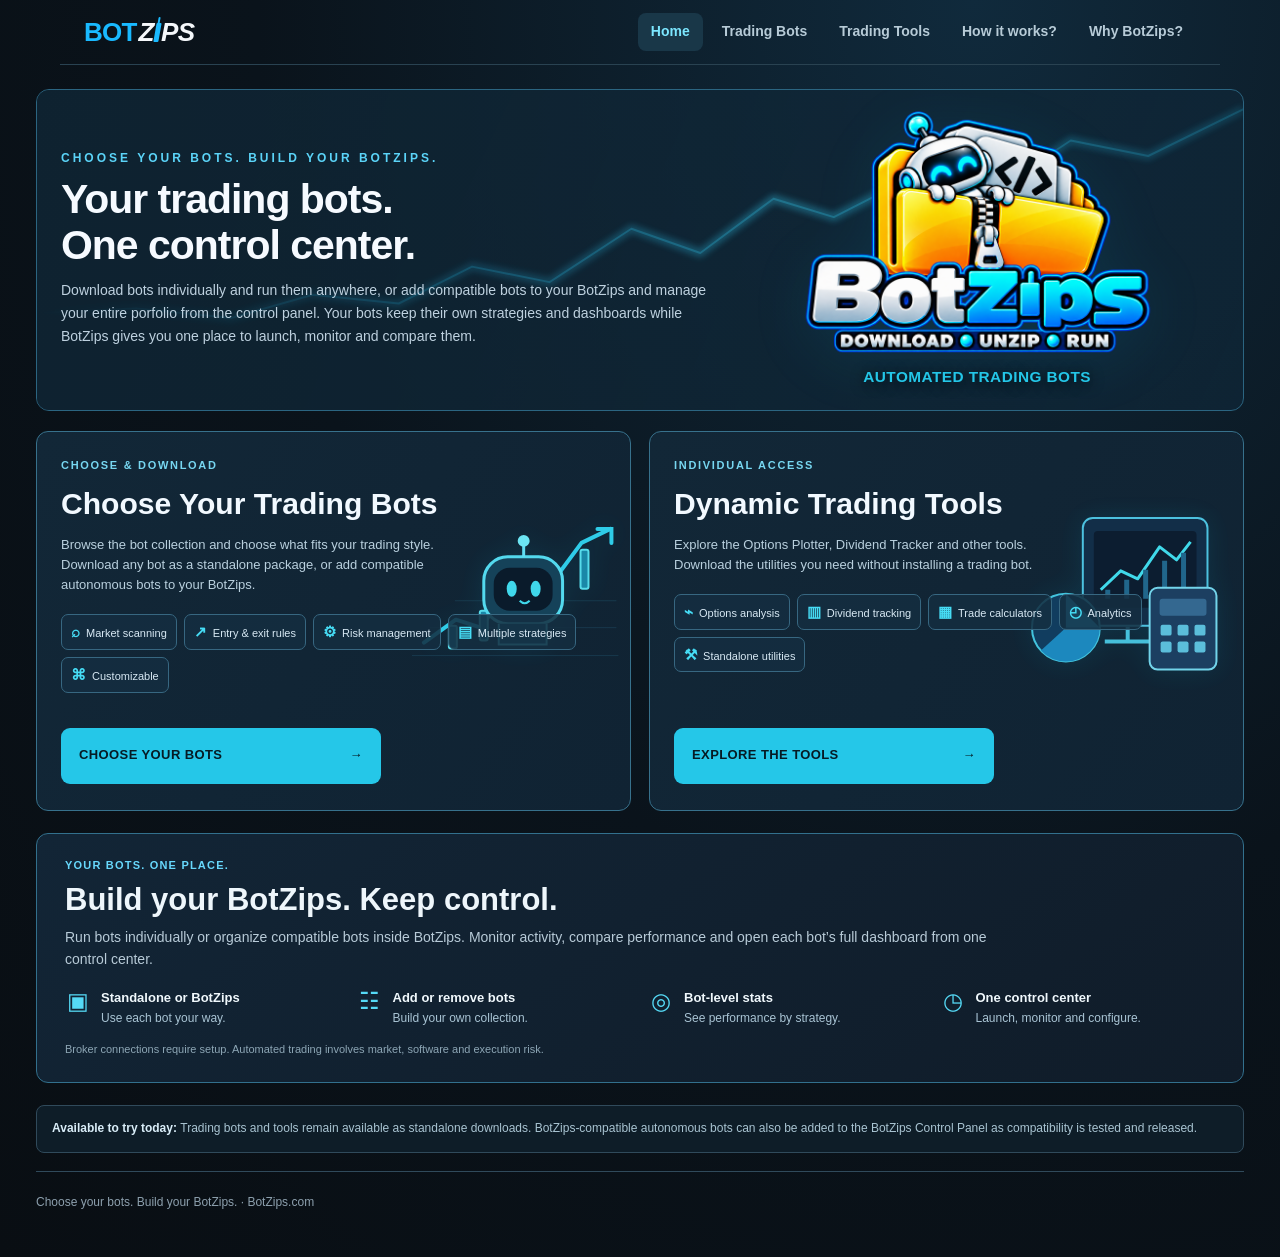
==== commit d05d9b6d: "Add files via upload" ====
--- a/index.html
+++ b/index.html
@@ -460,7 +460,7 @@
 
 <style id="botzips-home-rebrand">
 .site-nav a.site-brand .logo-bot{color:#19b9ff;font-weight:900;font-style:normal}
-.site-nav a.site-brand .logo-istics{color:#f5f8fb;font-weight:800;font-style:normal;margin-left:2px}
+.site-nav a.site-brand .logo-istics{color:#f5f8fb;font-weight:800;font-style:italic;margin-left:2px}
 .botzips-hero-title{font-size:clamp(30px,3.15vw,45px);line-height:1.1;margin:14px 0 12px;color:#f6faff;letter-spacing:-1px}
 .home-hero-logo img{width:min(100%,500px)!important;max-width:500px!important;max-height:250px!important;object-fit:contain}
 .botzips-css-tagline{margin-top:6px;text-align:center;color:#dcebf4;font-size:clamp(12px,1.2vw,16px);font-weight:750;letter-spacing:.45px;line-height:1.45;text-shadow:0 2px 14px #000}
@@ -468,11 +468,38 @@
 @media(max-width:900px){.botzips-css-tagline{max-width:520px}.home-hero-logo{display:flex}}
 @media(max-width:680px){.home-hero-logo{display:flex}.botzips-hero-title{font-size:32px}}
 </style>
+
+<style id="botzips-candlestick-wordmark">
+.site-nav .logo-istics .logo-candle-i{
+  position:relative;
+  display:inline-block;
+  width:.18em;
+  height:.72em;
+  margin:0 .055em;
+  background:#19b9ff;
+  border-radius:1px;
+  vertical-align:-.02em;
+  transform:skew(-10deg);
+}
+.site-nav .logo-istics .logo-candle-i::before{
+  content:"";
+  position:absolute;
+  left:50%;
+  top:-.22em;
+  width:2px;
+  height:.24em;
+  background:#19b9ff;
+  transform:translateX(-50%);
+  border-radius:1px;
+}
+/* Intentionally no bottom wick. */
+</style>
+
 </head>
  <body>
   <nav aria-label="Main navigation" class="site-nav">
     <a class="site-brand" href="index.html">
-      <span class="logo-bot">BOT</span><span class="logo-istics">FOLIOS</span>
+      <span class="logo-bot">BOT</span><span class="logo-istics">Z<span class="logo-candle-i" aria-label="I"></span>PS</span>
     </a>
 
 
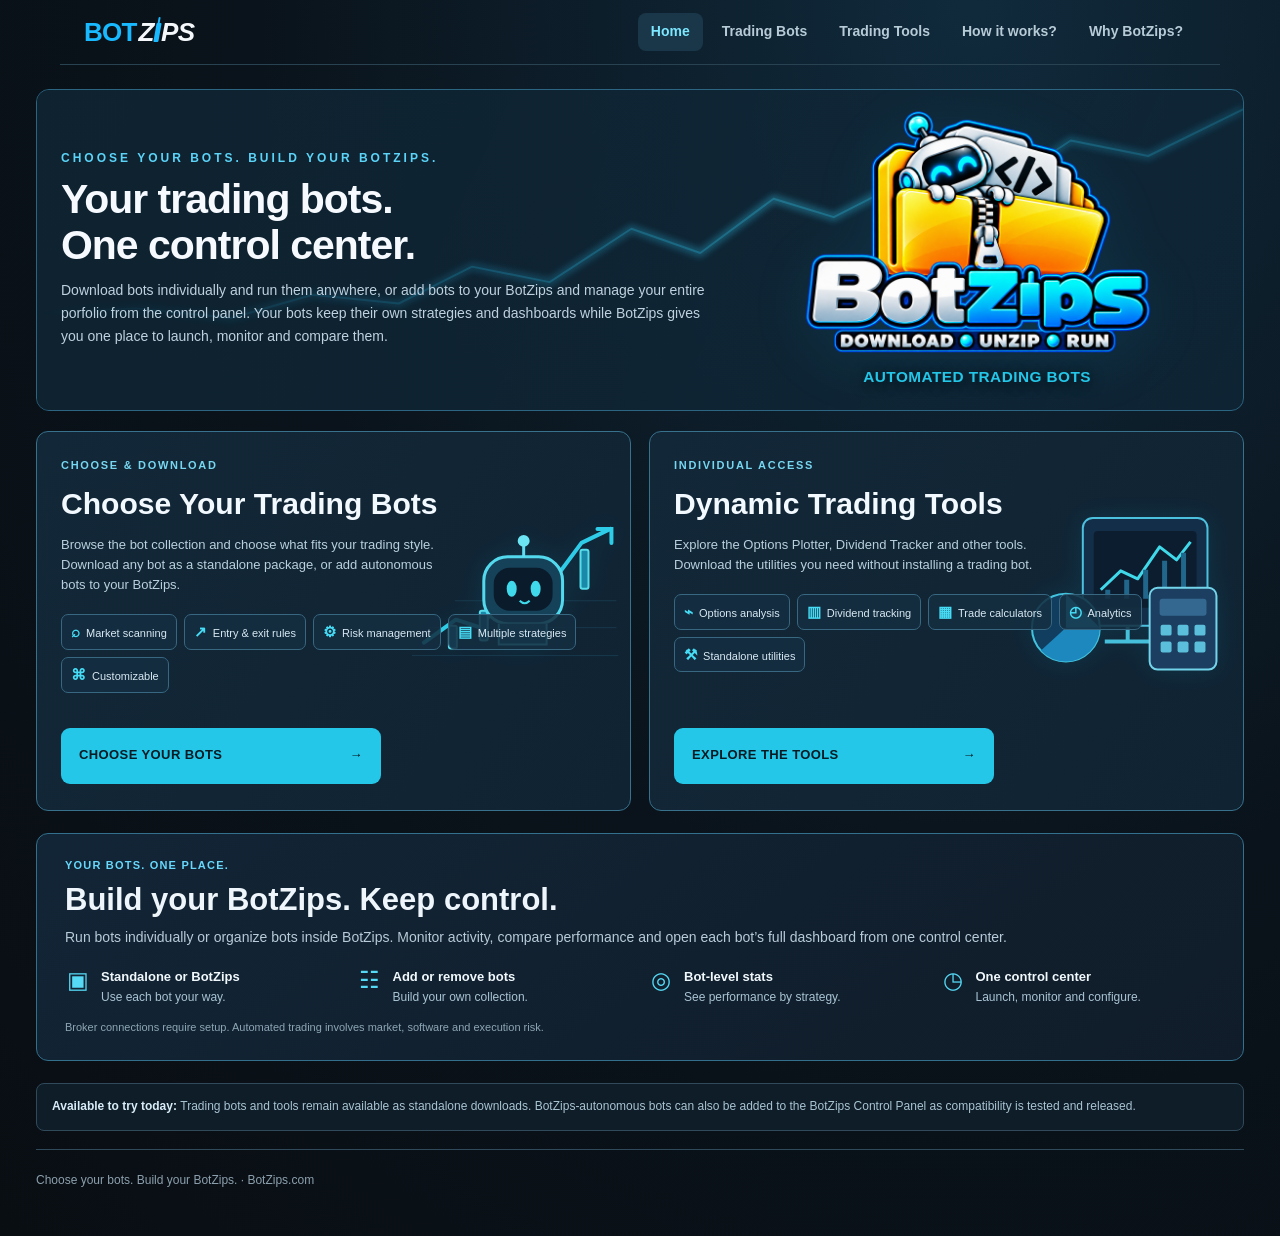
==== commit 83c7e4eb: "Add files via upload" ====
--- a/index.html
+++ b/index.html
@@ -551,7 +551,7 @@
      </div>
      <h1 class="botzips-hero-title">Your trading bots.<br>One control center.</h1>
      <p>
-      Download bots individually and run them anywhere, or add compatible bots to your BotZips and manage your entire porfolio from the control panel. Your bots keep their own strategies and dashboards while BotZips gives you one place to launch, monitor and compare them.
+      Download bots individually and run them anywhere, or add bots to your BotZips and manage your entire porfolio from the control panel. Your bots keep their own strategies and dashboards while BotZips gives you one place to launch, monitor and compare them.
      </p>
     </div>
    
@@ -575,7 +575,7 @@
       Choose Your Trading Bots
      </h2>
 <p>
-      Browse the bot collection and choose what fits your trading style. Download any bot as a standalone package, or add compatible autonomous bots to your BotZips.
+      Browse the bot collection and choose what fits your trading style. Download any bot as a standalone package, or add autonomous bots to your BotZips.
      </p><div aria-label="Features" class="feature-chips"><span><b aria-hidden="true">⌕</b> Market scanning</span><span><b aria-hidden="true">↗</b> Entry &amp; exit rules</span><span><b aria-hidden="true">⚙</b> Risk management</span><span><b aria-hidden="true">▤</b> Multiple strategies</span><span><b aria-hidden="true">⌘</b> Customizable</span></div>
 <a class="path-button" href="bots.html">
       CHOOSE YOUR BOTS
@@ -605,7 +605,7 @@
    <section class="home-benefits" aria-label="Why use local trading bots">
     <div class="path-tag">YOUR BOTS. ONE PLACE.</div>
     <h2>Build your BotZips. Keep control.</h2>
-    <p>Run bots individually or organize compatible bots inside BotZips. Monitor activity, compare performance and open each bot’s full dashboard from one control center.</p>
+    <p>Run bots individually or organize bots inside BotZips. Monitor activity, compare performance and open each bot’s full dashboard from one control center.</p>
     <div class="home-benefit-grid">
      <div class="home-benefit"><span class="home-benefit-icon" aria-hidden="true">▣</span><div><strong>Standalone or BotZips</strong><span>Use each bot your way.</span></div></div>
      <div class="home-benefit"><span class="home-benefit-icon" aria-hidden="true">☷</span><div><strong>Add or remove bots</strong><span>Build your own collection.</span></div></div>
@@ -618,7 +618,7 @@
     <strong>
      Available to try today:
     </strong>
-    Trading bots and tools remain available as standalone downloads. BotZips-compatible autonomous bots can also be added to the BotZips Control Panel as compatibility is tested and released.
+    Trading bots and tools remain available as standalone downloads. BotZips-autonomous bots can also be added to the BotZips Control Panel as compatibility is tested and released.
    </div>
    <div style="border-top:1px solid #304a5b;padding:22px 0;color:#8da0ae;font-size:12px">
     Choose your bots. Build your BotZips. · BotZips.com
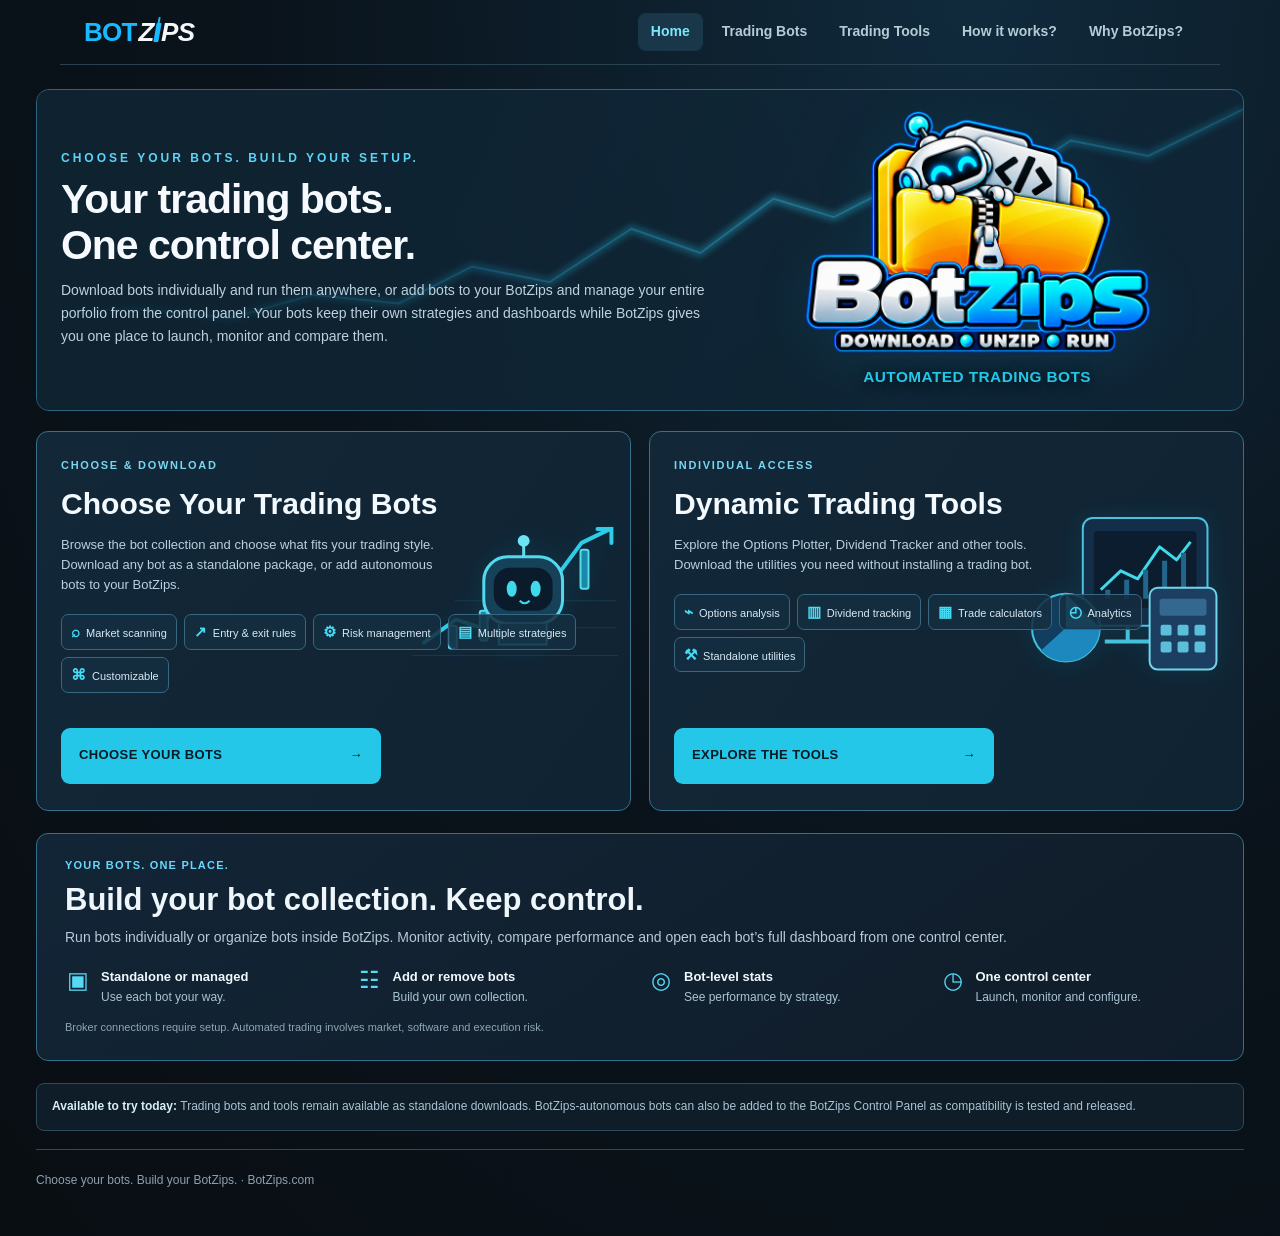
==== commit d4a8983f: "Add files via upload" ====
--- a/index.html
+++ b/index.html
@@ -547,7 +547,7 @@
     </svg>
     <div class="home-hero-copy">
      <div class="eyebrow">
-      CHOOSE YOUR BOTS. BUILD YOUR BOTZIPS.
+      CHOOSE YOUR BOTS. BUILD YOUR SETUP.
      </div>
      <h1 class="botzips-hero-title">Your trading bots.<br>One control center.</h1>
      <p>
@@ -604,10 +604,10 @@
 </section>
    <section class="home-benefits" aria-label="Why use local trading bots">
     <div class="path-tag">YOUR BOTS. ONE PLACE.</div>
-    <h2>Build your BotZips. Keep control.</h2>
+    <h2>Build your bot collection. Keep control.</h2>
     <p>Run bots individually or organize bots inside BotZips. Monitor activity, compare performance and open each bot’s full dashboard from one control center.</p>
     <div class="home-benefit-grid">
-     <div class="home-benefit"><span class="home-benefit-icon" aria-hidden="true">▣</span><div><strong>Standalone or BotZips</strong><span>Use each bot your way.</span></div></div>
+     <div class="home-benefit"><span class="home-benefit-icon" aria-hidden="true">▣</span><div><strong>Standalone or managed</strong><span>Use each bot your way.</span></div></div>
      <div class="home-benefit"><span class="home-benefit-icon" aria-hidden="true">☷</span><div><strong>Add or remove bots</strong><span>Build your own collection.</span></div></div>
      <div class="home-benefit"><span class="home-benefit-icon" aria-hidden="true">◎</span><div><strong>Bot-level stats</strong><span>See performance by strategy.</span></div></div>
      <div class="home-benefit"><span class="home-benefit-icon" aria-hidden="true">◷</span><div><strong>One control center</strong><span>Launch, monitor and configure.</span></div></div>
